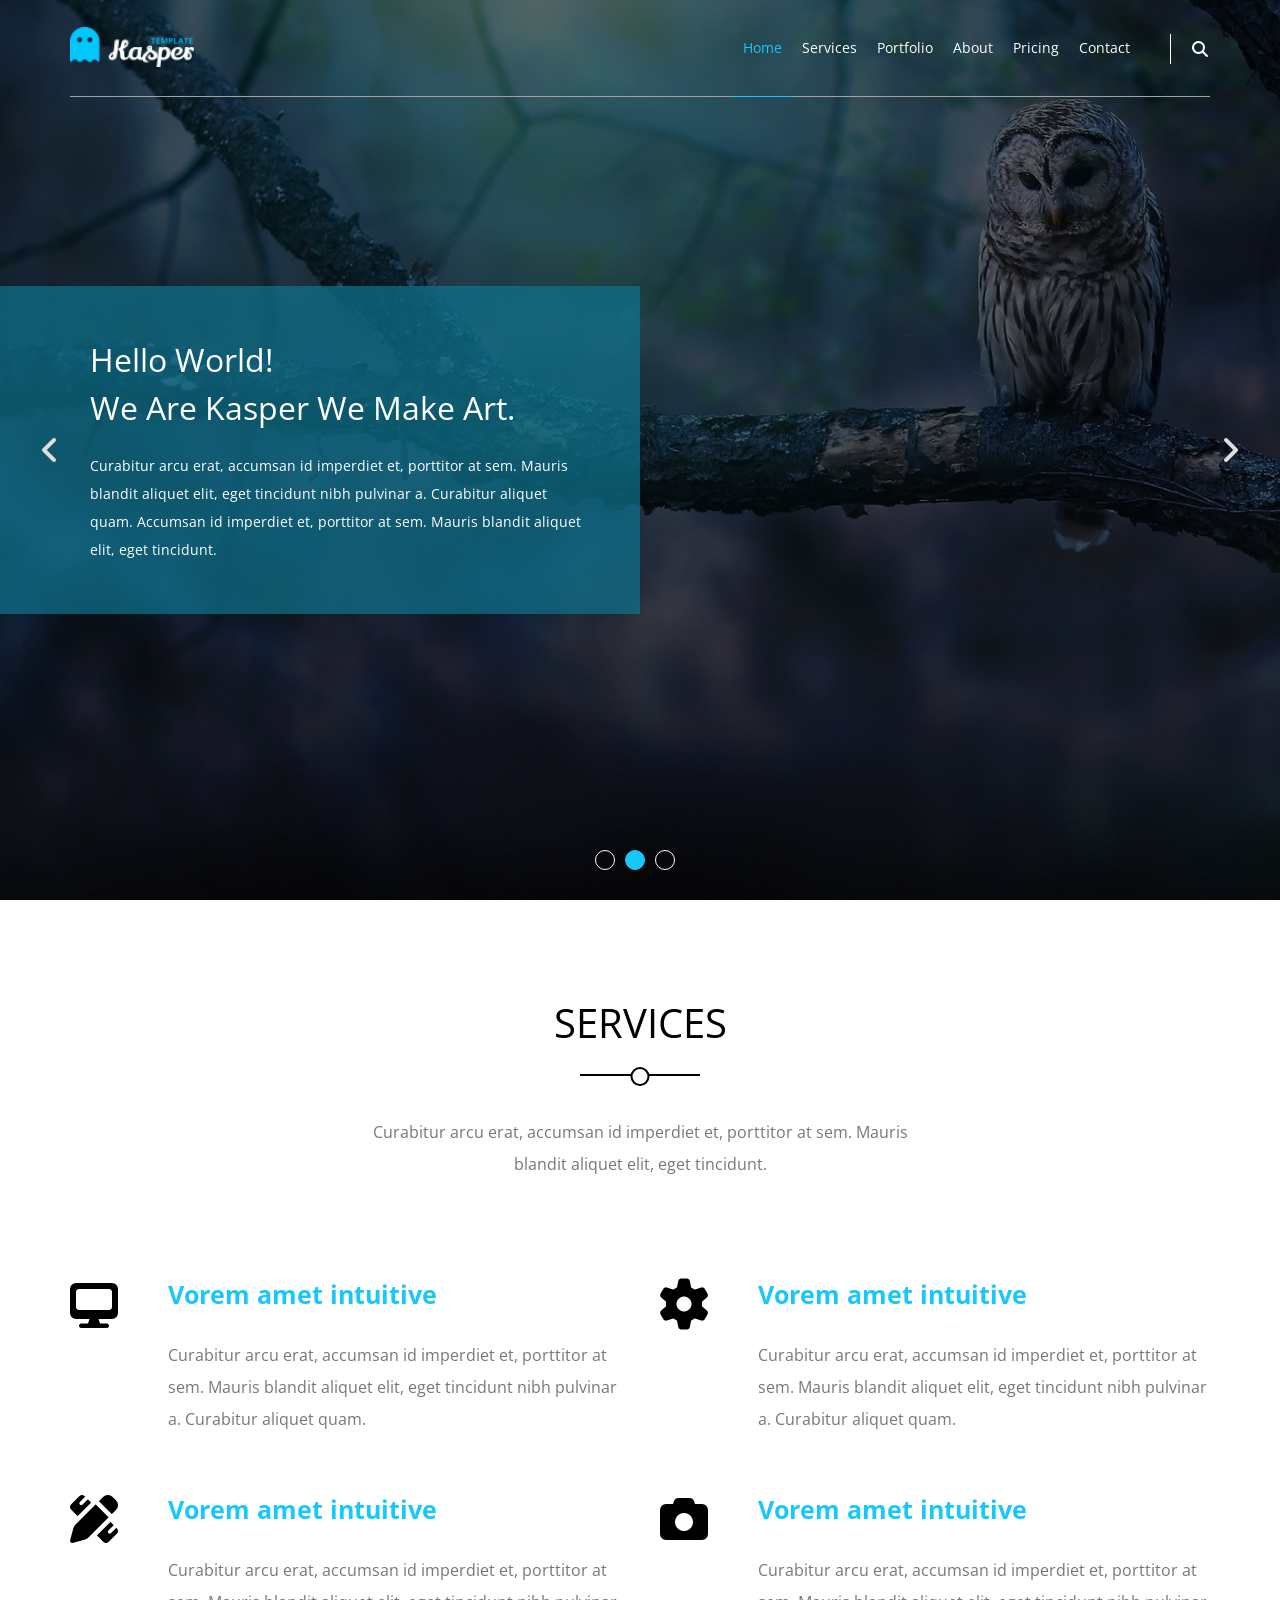
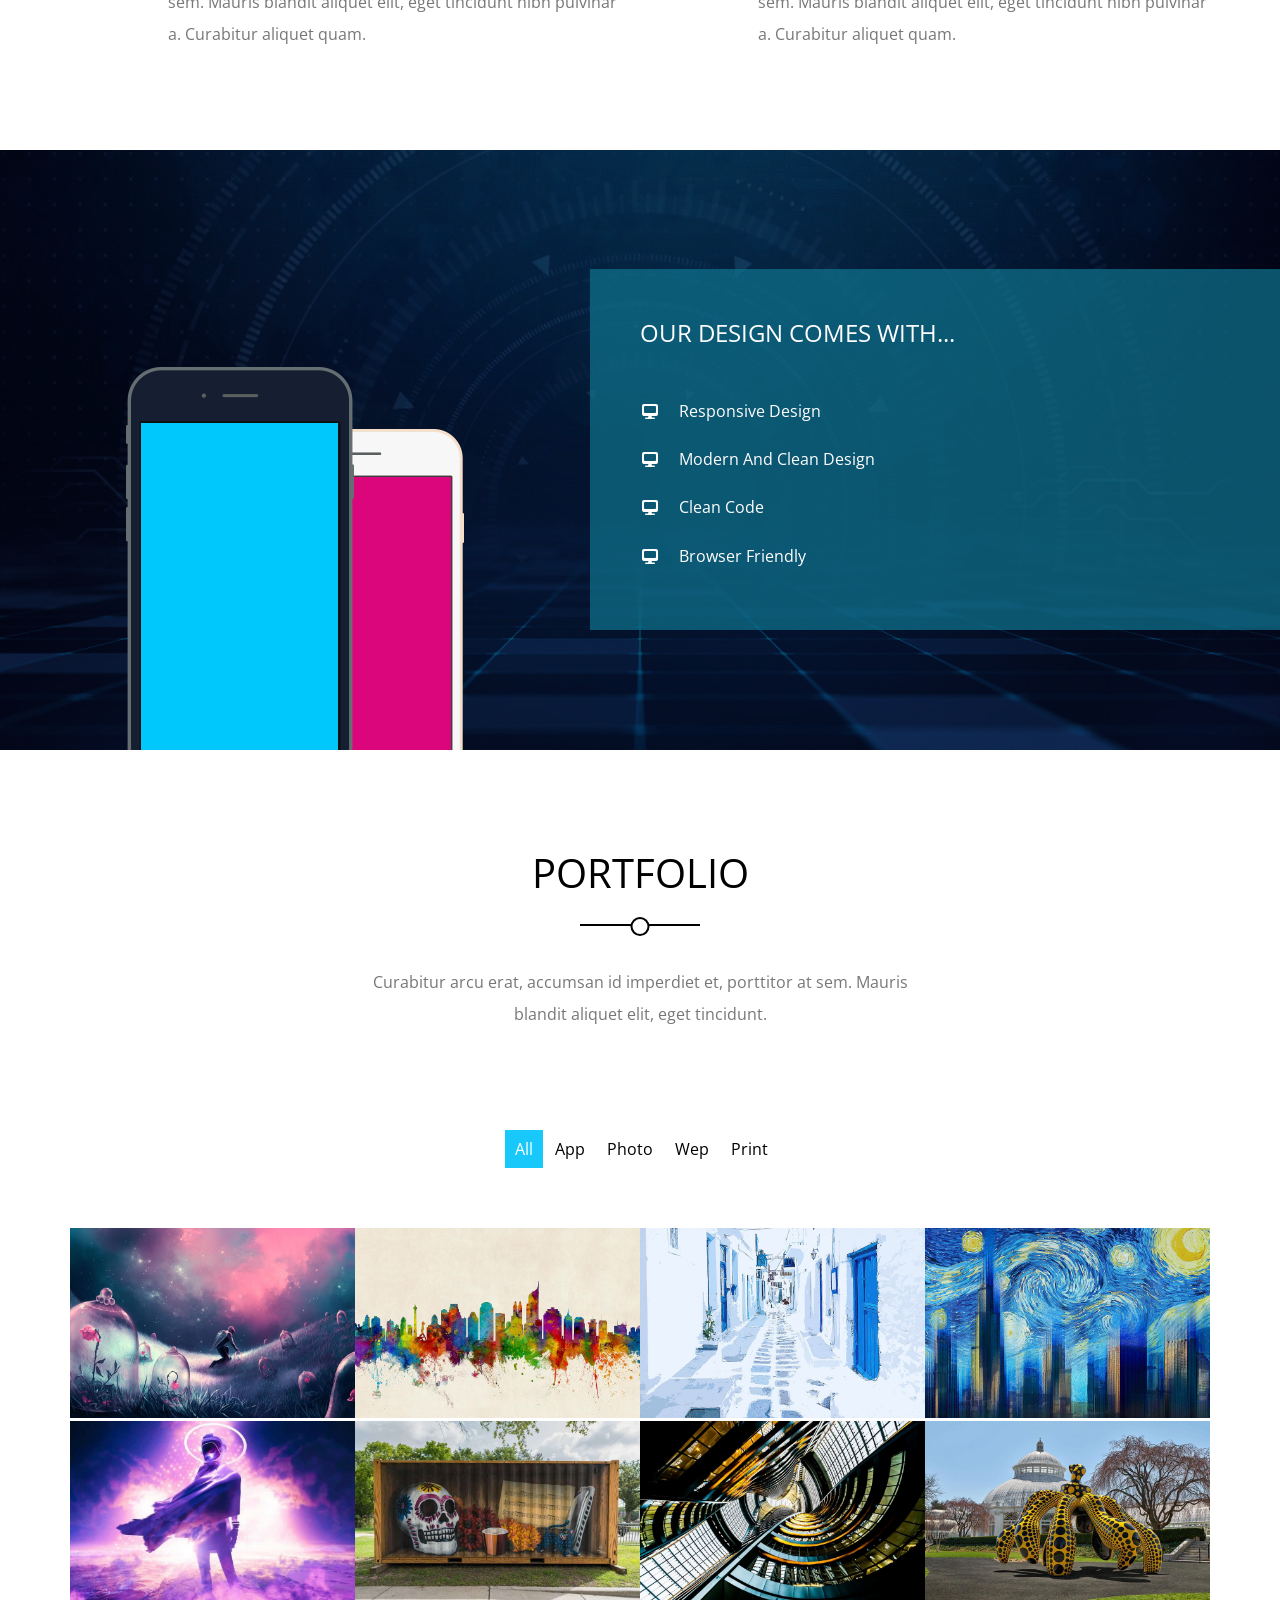
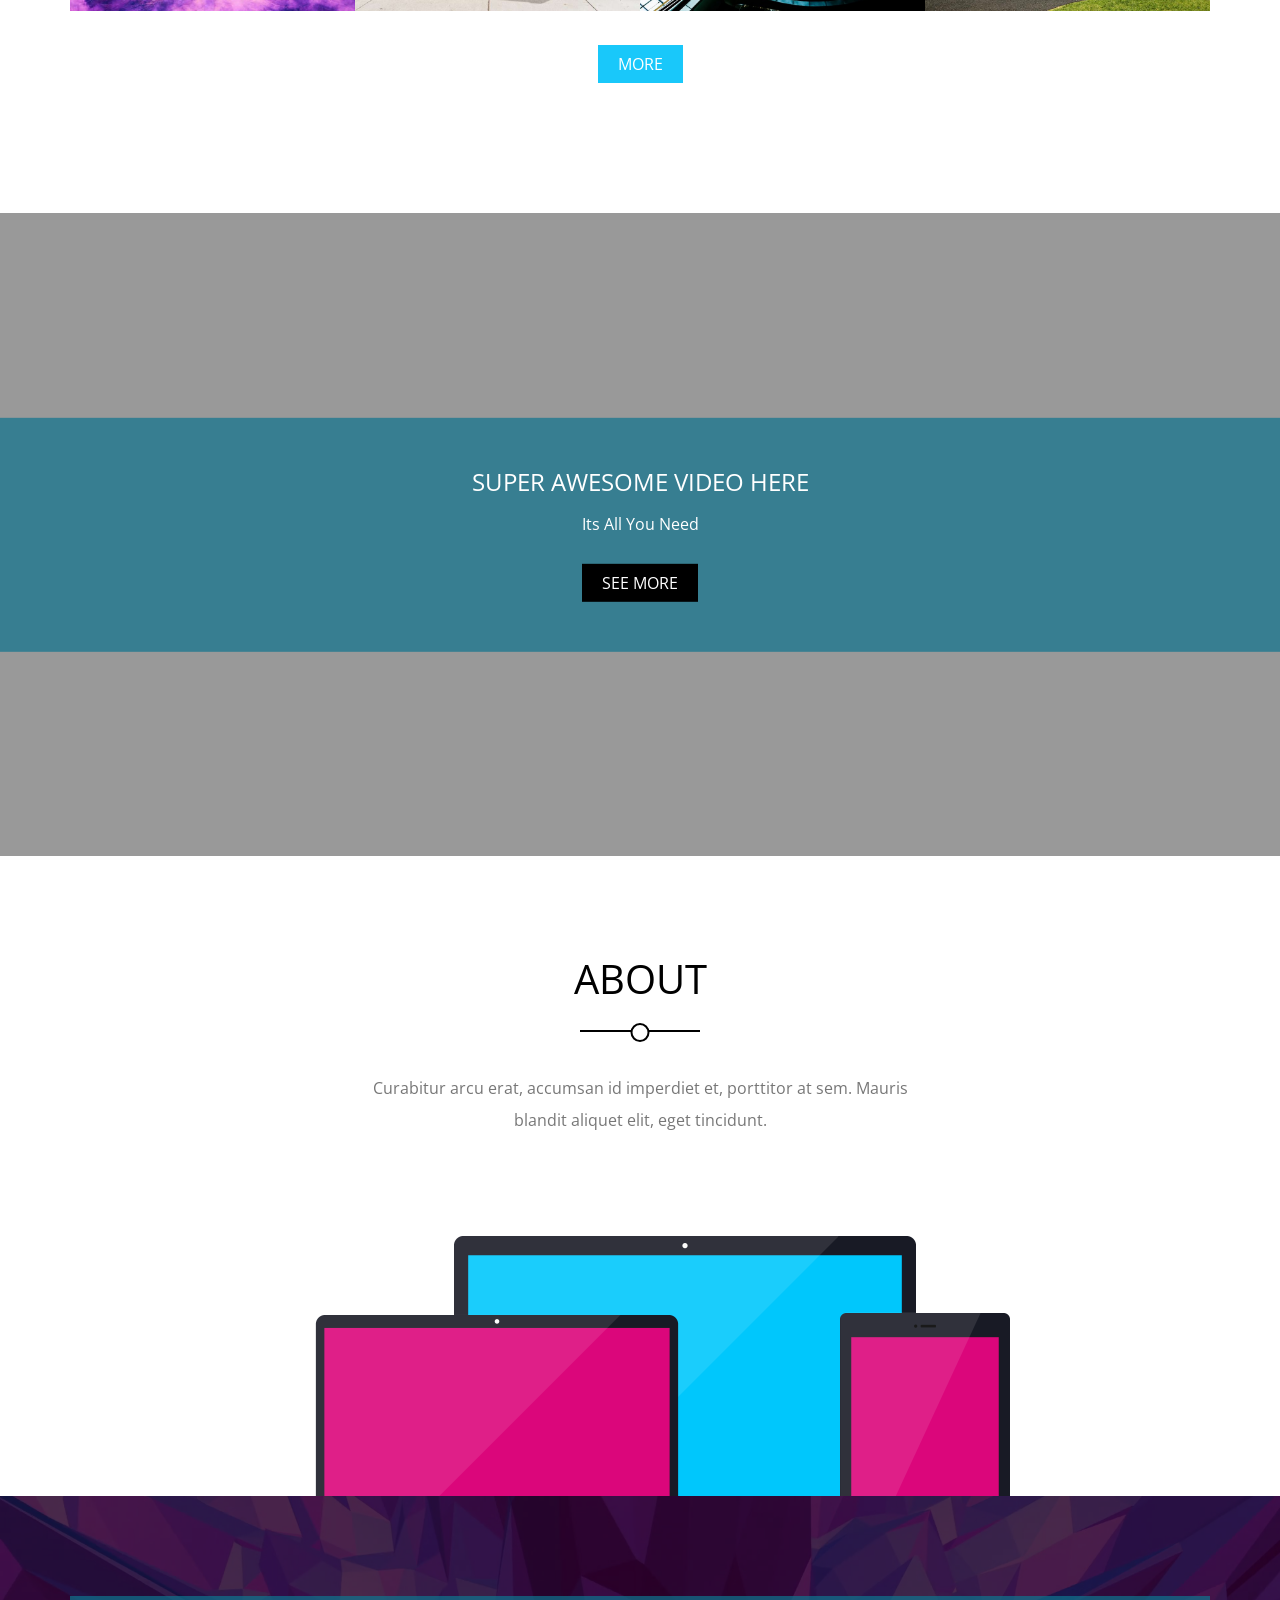
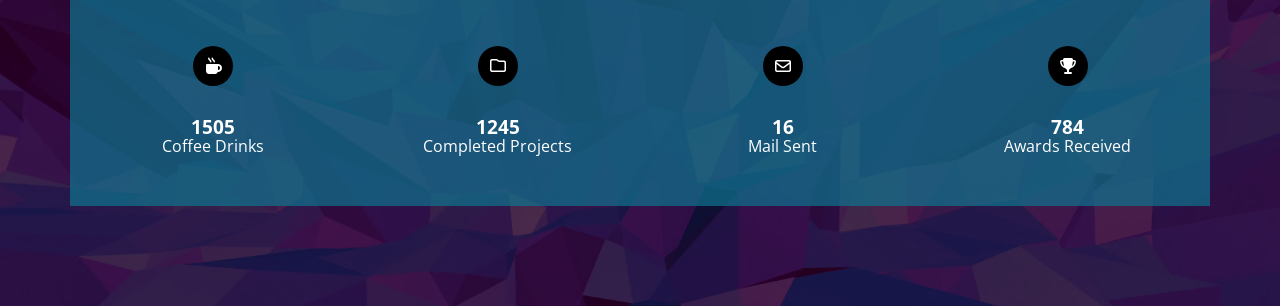
==== kasper.html @ fae0622f "add about" ====
<!DOCTYPE html>
<html lang="en">
  <head>
    <meta charset="UTF-8" />
    <meta name="viewport" content="width=device-width, initial-scale=1.0" />
    <title>Kasper | Template 2</title>
    <!-- Main temlate css file -->
    <link rel="stylesheet" href="css/kasper.css" />
    <!-- Render all elemants -->
    <link rel="stylesheet" href="css/all.min.css" />
    <!-- font awesome library -->
    <link rel="stylesheet" href="css/normalize.css" />
    <!-- Main temlate css file -->
    <link rel="stylesheet" href="css/kasper.css" />
    <!-- the fonts -->
    <link rel="preconnect" href="https://fonts.googleapis.com" />
    <link rel="preconnect" href="https://fonts.gstatic.com" crossorigin />
    <link
      href="https://fonts.googleapis.com/css2?family=Open+Sans:ital,wght@0,300..800;1,300..800&family=Work+Sans:ital,wght@0,100..900;1,100..900&display=swap"
      rel="stylesheet"
    />
  </head>
  <body>
    <!-- start header -->
    <header id="Home">
      <div class="container">
        <a href="" class="logo"><img src="image/logo.png" alt="logo" /></a>
        <nav>
          <i class="fas fa-bars toggle-menu"></i>
          <ul>
            <li><a class="active" href="">Home</a></li>
            <li><a href="#Services">Services</a></li>
            <li><a href="#portfolio">Portfolio</a></li>
            <li><a href="#About">About</a></li>
            <li><a href="#">Pricing</a></li>
            <li><a href="#">Contact</a></li>
          </ul>
          <div class="form">
            <i class="fas fa-search"></i>
          </div>
        </nav>
      </div>
    </header>
    <!-- end header -->

    <!-- start landing -->
    <div class="landing">
      <div class="overlay"></div>
      <div class="text">
        <div class="content">
          <h2>
            Hello World!<br />
            We Are Kasper We Make Art.
          </h2>
          <p>
            Curabitur arcu erat, accumsan id imperdiet et, porttitor at sem.
            Mauris blandit aliquet elit, eget tincidunt nibh pulvinar a.
            Curabitur aliquet quam. Accumsan id imperdiet et, porttitor at sem.
            Mauris blandit aliquet elit, eget tincidunt.
          </p>
        </div>
      </div>

      <i class="fas fa-angle-left change-background fa-2x"></i>
      <i class="fas fa-angle-right change-background fa-2x"></i>
      <ul class="bullets">
        <li></li>
        <li class="active"></li>
        <li></li>
      </ul>
    </div>
    <!-- end landing -->

    <!-- start servise -->
    <div class="Services container main-padding" id="Services">
      <div class="main-heading">
        <h2>Services</h2>
        <p>
          Curabitur arcu erat, accumsan id imperdiet et, porttitor at sem.
          Mauris blandit aliquet elit, eget tincidunt.
        </p>
      </div>
      <div class="Services-cont">
        <div class="srv-box">
          <i class="fas fa-desktop fa-3x"></i>
          <div class="text">
            <h2>Vorem amet intuitive</h2>
            <p>
              Curabitur arcu erat, accumsan id imperdiet et, porttitor at sem.
              Mauris blandit aliquet elit, eget tincidunt nibh pulvinar a.
              Curabitur aliquet quam.
            </p>
          </div>
        </div>
        <div class="srv-box">
          <i class="fas fa-cog fa-3x"></i>

          <div class="text">
            <h2>Vorem amet intuitive</h2>
            <p>
              Curabitur arcu erat, accumsan id imperdiet et, porttitor at sem.
              Mauris blandit aliquet elit, eget tincidunt nibh pulvinar a.
              Curabitur aliquet quam.
            </p>
          </div>
        </div>
        <div class="srv-box">
          <i class="fas fa-pencil-ruler fa-3x"></i>

          <div class="text">
            <h2>Vorem amet intuitive</h2>
            <p>
              Curabitur arcu erat, accumsan id imperdiet et, porttitor at sem.
              Mauris blandit aliquet elit, eget tincidunt nibh pulvinar a.
              Curabitur aliquet quam.
            </p>
          </div>
        </div>
        <div class="srv-box">
          <i class="fa-solid fa-camera fa-3x"></i>
          <div class="text">
            <h2>Vorem amet intuitive</h2>
            <p>
              Curabitur arcu erat, accumsan id imperdiet et, porttitor at sem.
              Mauris blandit aliquet elit, eget tincidunt nibh pulvinar a.
              Curabitur aliquet quam.
            </p>
          </div>
        </div>
      </div>
    </div>
    <!-- end servise -->

    <!-- start dsiine -->
    <div class="design main-padding">
      <div class="image">
        <img src="image/mobile.png" alt="hiii" />
      </div>
      <div class="text">
        <h2>Our Design Comes With...</h2>
        <p><i class="fa-solid fa-desktop"></i> Responsive Design</p>
        <p><i class="fa-solid fa-desktop"></i> Modern And Clean Design</p>
        <p><i class="fa-solid fa-desktop"></i> Clean Code</p>
        <p><i class="fa-solid fa-desktop"></i> Browser Friendly</p>
      </div>
    </div>
    <!-- end dsiine -->

    <!-- start Portfolio -->
    <div class="portfolio main-padding container" id="portfolio">
      <div class="main-heading">
        <h2>Portfolio</h2>
        <p>
          Curabitur arcu erat, accumsan id imperdiet et, porttitor at sem.
          Mauris blandit aliquet elit, eget tincidunt.
        </p>
      </div>
      <div class="shaful">
        <ul>
          <li>all</li>
          <li>app</li>
          <li>photo</li>
          <li>wep</li>
          <li>print</li>
        </ul>
      </div>
      <div class="img-cont">
        <div class="box">
          <img src="image/shuffle-01.jpg" alt="" />
          <div class="caption">
            <h4>Awesome Image</h4>
            <p>Photography</p>
          </div>
        </div>
        <div class="box">
          <img src="image/shuffle-02.jpg" alt="" />
          <div class="caption">
            <h4>Awesome Image</h4>
            <p>Photography</p>
          </div>
        </div>
        <div class="box">
          <img src="image/shuffle-03.jpg" alt="" />
          <div class="caption">
            <h4>Awesome Image</h4>
            <p>Photography</p>
          </div>
        </div>
        <div class="box">
          <img src="image/shuffle-04.jpg" alt="" />
          <div class="caption">
            <h4>Awesome Image</h4>
            <p>Photography</p>
          </div>
        </div>
        <div class="box">
          <img src="image/shuffle-05.jpg" alt="" />
          <div class="caption">
            <h4>Awesome Image</h4>
            <p>Photography</p>
          </div>
        </div>
        <div class="box">
          <img src="image/shuffle-06.jpg" alt="" />
          <div class="caption">
            <h4>Awesome Image</h4>
            <p>Photography</p>
          </div>
        </div>
        <div class="box">
          <img src="image/shuffle-07.jpg" alt="" />
          <div class="caption">
            <h4>Awesome Image</h4>
            <p>Photography</p>
          </div>
        </div>
        <div class="box">
          <img src="image/shuffle-08.jpg" alt="" />
          <div class="caption">
            <h4>Awesome Image</h4>
            <p>Photography</p>
          </div>
        </div>
      </div>
      <a href="#Home" class="more">more</a>
    </div>
    <!-- end Portfolio -->
    <!-- start video -->
    <div class="video-cont">
      <video autoplay muted loop>
        <source src="image/awesome-video.mp4" type="video/mp4" />
      </video>

      <div class="text">
        <h2>Super Awesome Video Here</h2>
        <p>Its All You Need</p>
        <button class="active">See More</button>
      </div>
    </div>

    <!-- end video -->
    <!-- start about -->
    <div class="about container" id="About">
      <div class="main-heading">
        <h2>About</h2>
        <p>
          Curabitur arcu erat, accumsan id imperdiet et, porttitor at sem.
          Mauris blandit aliquet elit, eget tincidunt.
        </p>
      </div>
      <img src="image/about (1).png" alt="" />
    </div>
    <!-- end about -->
    <!-- start stats -->
    <div class="stats ">
      <div class=" container">
        <div class="box">
          <i class="fas fa-mug-hot"></i>
          <h3>1505</h3>
          <p>Coffee Drinks</p>
        </div>
        <div class="box">
          <i class="far fa-folder"></i>
          <h3>1245</h3>
          <p>Completed Projects</p>
        </div>
        <div class="box">
          <i class="far fa-envelope"></i>
          <h3>16</h3>
          <p>Mail Sent</p>
        </div>
        <div class="box">
          <i class="fas fa-trophy"></i>
          <h3>784</h3>
          <p>Awards Received</p>
        </div>
      </div>
    </div>
    <!-- end stats -->
  </body>
</html>
---- css/kasper.css ----
/* start glopel rulez */
* {
  -webkit-box-sizing: border-box;
  -moz-box-sizing: border-box;
  box-sizing: border-box;
  padding: 0;
  margin: 0;
}
html {
  scroll-behavior: smooth;
}
body {
  font-family: "Open Sans", sans-serif;
}
:root {
  --mian-color: #19c8fa;
  --transparent-color: rgb(15 116 143 / 70%);
  --color-p: #777;
  --main-padding: 100px;
  --transition-s: 0.3s;
}
ul {
  list-style: none;
}

.container {
  padding-left: 15px;
  padding-right: 15px;
  margin-left: auto;
  margin-right: auto;
}
/* Small */
@media (min-width: 768px) {
  .container {
    width: 750px;
  }
}
/* Medium */
@media (min-width: 992px) {
  .container {
    width: 970px;
  }
}
/* Large */
@media (min-width: 1200px) {
  .container {
    width: 1170px;
  }
}
/* end glopel rulez */

/* start componants */
.main-heading {
  text-align: center;
}
.main-heading h2 {
  text-transform: uppercase;
  margin-bottom: 70px;
  font-weight: normal;
  position: relative;
  font-size: 40px;
}
.main-heading h2::before {
  content: "";
  width: 120px;
  height: 2px;
  position: absolute;
  left: 50%;
  transform: translateX(-50%);
  bottom: -30px;

  background-color: black;
}
.main-heading h2::after {
  position: absolute;
  content: "";
  width: 15px;
  height: 15px;
  background: white;
  border: 2px solid black;
  border-radius: 50%;
  left: 50%;
  transform: translateX(-50%);
  bottom: -40px;
}
.main-heading p {
  color: #777;
  line-height: 2;
  width: 550px;
  max-width: 100%;
  margin: 0 auto 100px;
}

/* 2 */
.main-padding {
  padding-top: var(--main-padding);
  padding-bottom: var(--main-padding);
}
/* end componants */

/* start header */
header {
  position: absolute;
  left: 0;
  width: 100%;
  z-index: 2;
}
header .container {
  display: flex;
  justify-content: space-between;
  align-items: center;
  position: relative;
  min-height: 97px;
}
header .container::after {
  content: "";

  width: calc(100% - 30px);
  height: 1px;
  background-color: #a2a2a2;
  position: absolute;
  bottom: 0;
  left: 15px;
}
header img {
  height: 40px;
}
header nav {
  flex: 1;
  display: flex;
  align-items: center;
  justify-content: end;
}
header nav .toggle-menu {
  color: white;
}
@media (min-width: 767px) {
  header nav .toggle-menu {
    display: none;
  }
}
header nav ul {
  display: flex;
}
@media (max-width: 767px) {
  header nav ul {
    display: none;
  }
  header nav .toggle-menu:hover + ul {
    display: flex;
    flex-direction: column;
    position: absolute;
    top: 100%;
    left: 0;
    width: 100%;
    background-color: rgb(0 0 0 / 50%);
  }
  header nav .toggle-menu:hover + ul a {
    padding: 15px;
  }
}
header nav ul li a {
  padding: 40px 10px;
  display: block;
  text-decoration: none;
  color: white;
  font-size: 14px;
  transition: 0.3s;
  position: relative;
  z-index: 2;
}
header nav ul li a.active,
header nav ul li a:hover {
  color: var(--mian-color);
  border-bottom: 1px solid var(--mian-color);
}
header nav .form {
  width: 40px;
  height: 30px;
  position: relative;
  margin-left: 30px;
  border-left: 1px solid white;
}
header nav .form i {
  color: white;
  position: absolute;
  top: 50%;
  transform: translateY(-50%);
  right: 0;
}
/* end header */

/* start landing */
.landing {
  min-height: 100vh;
  background-color: #1f2021;
  background-image: url("../image/landing.jpg");
  background-size: cover;
  position: relative;
}
.landing .overlay {
  position: absolute;
  top: 0;
  left: 0;
  width: 100%;
  height: 100%;
  background-color: rgb(0 0 0 /60%);
}
.landing .text {
  position: absolute;
  left: 0;
  top: 50%;
  transform: translateY(-50%);
  width: 50%;
  padding: 50px;
  background-color: var(--transparent-color);
  color: white;
  display: flex;
  justify-content: flex-end;
}
@media (max-width: 767px) {
  .landing .text {
    width: 100%;
    display: flex;
    justify-content: center;
  }
  .landing .text .content {
    max-width: 100%;
  }
}
.landing .text .content {
  max-width: 500px;
}
.landing .text .content h2 {
  font-size: 32px;
  font-weight: normal;
  line-height: 1.5;
  margin-bottom: 20px;
}
.landing .text .content {
  font-size: 14px;
  line-height: 2;
}
.landing i:first-of-type {
  position: absolute;
  top: 50%;
  left: 30px;
  transform: translateY(-50%);
  color: #ddd;
}
.landing i:last-of-type {
  position: absolute;
  top: 50%;
  right: 30px;
  transform: translateY(-50%);
  color: #ddd;
}
@media (max-width: 767px) {
  .landing i:first-of-type {
    display: none;
  }
  .landing i:last-of-type {
    display: none;
  }
}

@media (max-width: 1200px) {
  .landing i:first-of-type {
    left: 5px;
  }
  .landing i:last-of-type {
    right: 5px;
  }
}
.landing .bullets {
  position: absolute;
  left: 50%;
  bottom: 30px;
  transform: translateX(-50%);
  display: flex;
  justify-content: space-evenly;
}
.landing .bullets li {
  width: 20px;
  height: 20px;
  border-radius: 50%;
  border: 1px solid white;
  margin-right: 10px;
}
.landing .bullets .active {
  background-color: var(--mian-color);
  border-color: var(--mian-color);
}
/* end landing */
/* start Services */

.Services .Services-cont {
  display: grid;
  grid-template-columns: repeat(auto-fill, minmax(400px, 1fr));
  grid-column-gap: 40px;
  grid-row-gap: 60px;
}
.Services .Services-cont .srv-box {
  display: flex;
}
@media (max-width: 767px) {
  .Services .Services-cont .srv-box {
    display: flex;
    flex-direction: column;
    text-align: center;
    margin-bottom: 40px;
  }
  .Services .Services-cont .srv-box i {
    width: 100%;
    margin: 0 0 30px;
  }
}
.Services .Services-cont .srv-box i {
  margin-right: 50px;
}
.Services .Services-cont .srv-box .text h2 {
  color: var(--mian-color);
  font-size: 25px;
  margin-bottom: 30px;
}
.Services .Services-cont .srv-box .text p {
  color: var(--color-p);
  line-height: 2;
}
/* end Services */

/* start design */
.design {
  background-image: url(../image/design-features.jpg);
  height: 600px;
  background-color: black;
  display: flex;
  align-items: center;
  position: relative;
  overflow-y: hidden;
  background-size: cover;
}
.design::before {
  content: "";
  position: absolute;
  top: 0;
  left: 0;
  width: 100%;
  height: 100%;
  background-color: rgb(0 0 0 /60%);
}
.design .image {
  text-align: center;
}
@media (max-width: 767px) {
  .design .image {
    display: none;
  }
}
.design .image,
.design .text {
  z-index: 2;
  flex: 1;
  position: relative;
}
.design .image img {
  position: relative;
  bottom: -150px;
}
.design .text {
  color: white;
  padding: 50px;
  background-color: var(--transparent-color);
}
.design .text h2 {
  font-weight: normal;
  text-transform: uppercase;
  margin-bottom: 40px;
}
.design .text p {
  padding: 15px 0;
}
.design .text p i {
  margin-right: 15px;
}
/* end design */

/* <!-- start Portfolio --> */

.portfolio .shaful ul {
  display: flex;
  justify-content: center;
}
.portfolio .shaful ul li {
  padding: 10px;
  margin-left: 2px;
  text-transform: capitalize;
  transition: 0.3s;
}
.portfolio .shaful ul li:first-of-type {
  background-color: var(--mian-color);
  color: white;
}
.portfolio .shaful ul li:hover {
  background-color: var(--mian-color);
  color: white;
}

.portfolio .img-cont {
  display: flex;
  margin-top: 60px;
  flex-wrap: wrap;
}
.portfolio .img-cont .box {
  position: relative;
  overflow: hidden;
}

@media (min-width: 767px) {
  .portfolio .img-cont .box {
    flex-basis: 50%;
  }
}

@media (min-width: 1199px) {
  .portfolio .img-cont .box {
    flex-basis: 25%;
  }
}
.portfolio .img-cont img {
  max-width: 100%;
  transition: var(--transition-s);
}
.portfolio .img-cont .caption {
  position: absolute;
  left: 0;
  padding: 20px;
  background-color: white;
  width: 100%;
  transition: var(--transition-s);
  bottom: -100%;
}
.portfolio .img-cont .caption h4 {
  font-weight: normal;
  margin-bottom: 10px;
}
.portfolio .img-cont .caption p {
  color: var(--mian-color);
}
.portfolio .img-cont .box:hover img {
  transform: scale(1.1) rotate(2deg);
}
.portfolio .img-cont .box:hover .caption {
  bottom: 0;
}
.portfolio .more {
  background-color: var(--mian-color);
  color: white;
  text-decoration: none;
  padding: 10px 20px;
  text-transform: uppercase;
  display: block;
  width: fit-content;
  margin: 30px auto;
}

/* <!-- end Portfolio --> */

/* start vid */
.video-cont {
  position: relative;
}
.video-cont video {
  width: 100%;
}
.video-cont::before {
  content: "";
  width: 100%;
  height: 100%;
  position: absolute;
  left: 0;
  top: 0;
  background-color: rgb(0 0 0 /40%);
}
.video-cont .text {
  position: absolute;
  left: 0;

  top: 50%;
  transform: translatey(-50%);
  width: 100%;
  background-color: var(--transparent-color);
  text-align: center;
  padding: 50px;
}
.video-cont .text h2 {
  color: white;
  margin: 0 0 20px;
  font-weight: normal;
  text-transform: uppercase;
}
.video-cont .text p {
  margin-bottom: 30px;
  color: white;
}
.video-cont .text .active {
  background-color: black;
  color: white;
  padding: 10px 20px;
  border: none;
  text-transform: uppercase;
}
/* end vid */

/* start about */
.about {
  padding-top: var(--main-padding);
  overflow: hidden;
  text-align: center;
}
.about img {
  position: relative;
  bottom: -120px;
  margin-top: -120px;
  max-width: 100%;
}
@media (max-width: 767px) {
  .about img {
    bottom: -60px;
    margin-top: -60px;
  }
}
/* end about */
/* start stats */
.stats {
  background-image: url(../image/stats.png);
  background-size: cover;
  width: 100%;
  padding-top: var(--main-padding);
  padding-bottom: var(--main-padding);
  text-align: center;
  position: relative;
}

.stats::before {
  content: "";
  width: 100%;
  height: 100%;
  position: absolute;
  top: 0;
  left: 0;
  background-color: rgb(0 0 0 /70%);
}
.stats .container {
  
  position: relative;
  display: flex;
  flex-wrap: wrap;
}
.stats .container .box {
  background-color: var(--transparent-color);
  flex-basis: 25%;
  color: white;
  padding: 50px;
}
@media (max-width: 767px) {
  .stats .container .box {
    flex-basis: 100%;
  }
}
@media (min-width: 768px) {
  .stats .container .box {
    flex-basis: 50%;
  }
}
@media (min-width: 992px) {
  .stats .container .box {
    flex-basis: 25%;
  }
}
.stats .container .box i {
  width: 40px;
  height: 40px;
  border-radius: 50%;
  background-color: black;
  display: flex;
  justify-content: center;
  align-items: center;
  margin: 0 auto 30px;
}

.stats .container.box h3 {
  font-size: 50px;
  margin-bottom: 30px;
}
.stats .container .box p {
  font-size: 16px;
}

/* end stats */
---- css/kasper.css ----
/* start glopel rulez */
* {
  -webkit-box-sizing: border-box;
  -moz-box-sizing: border-box;
  box-sizing: border-box;
  padding: 0;
  margin: 0;
}
html {
  scroll-behavior: smooth;
}
body {
  font-family: "Open Sans", sans-serif;
}
:root {
  --mian-color: #19c8fa;
  --transparent-color: rgb(15 116 143 / 70%);
  --color-p: #777;
  --main-padding: 100px;
  --transition-s: 0.3s;
}
ul {
  list-style: none;
}

.container {
  padding-left: 15px;
  padding-right: 15px;
  margin-left: auto;
  margin-right: auto;
}
/* Small */
@media (min-width: 768px) {
  .container {
    width: 750px;
  }
}
/* Medium */
@media (min-width: 992px) {
  .container {
    width: 970px;
  }
}
/* Large */
@media (min-width: 1200px) {
  .container {
    width: 1170px;
  }
}
/* end glopel rulez */

/* start componants */
.main-heading {
  text-align: center;
}
.main-heading h2 {
  text-transform: uppercase;
  margin-bottom: 70px;
  font-weight: normal;
  position: relative;
  font-size: 40px;
}
.main-heading h2::before {
  content: "";
  width: 120px;
  height: 2px;
  position: absolute;
  left: 50%;
  transform: translateX(-50%);
  bottom: -30px;

  background-color: black;
}
.main-heading h2::after {
  position: absolute;
  content: "";
  width: 15px;
  height: 15px;
  background: white;
  border: 2px solid black;
  border-radius: 50%;
  left: 50%;
  transform: translateX(-50%);
  bottom: -40px;
}
.main-heading p {
  color: #777;
  line-height: 2;
  width: 550px;
  max-width: 100%;
  margin: 0 auto 100px;
}

/* 2 */
.main-padding {
  padding-top: var(--main-padding);
  padding-bottom: var(--main-padding);
}
/* end componants */

/* start header */
header {
  position: absolute;
  left: 0;
  width: 100%;
  z-index: 2;
}
header .container {
  display: flex;
  justify-content: space-between;
  align-items: center;
  position: relative;
  min-height: 97px;
}
header .container::after {
  content: "";

  width: calc(100% - 30px);
  height: 1px;
  background-color: #a2a2a2;
  position: absolute;
  bottom: 0;
  left: 15px;
}
header img {
  height: 40px;
}
header nav {
  flex: 1;
  display: flex;
  align-items: center;
  justify-content: end;
}
header nav .toggle-menu {
  color: white;
}
@media (min-width: 767px) {
  header nav .toggle-menu {
    display: none;
  }
}
header nav ul {
  display: flex;
}
@media (max-width: 767px) {
  header nav ul {
    display: none;
  }
  header nav .toggle-menu:hover + ul {
    display: flex;
    flex-direction: column;
    position: absolute;
    top: 100%;
    left: 0;
    width: 100%;
    background-color: rgb(0 0 0 / 50%);
  }
  header nav .toggle-menu:hover + ul a {
    padding: 15px;
  }
}
header nav ul li a {
  padding: 40px 10px;
  display: block;
  text-decoration: none;
  color: white;
  font-size: 14px;
  transition: 0.3s;
  position: relative;
  z-index: 2;
}
header nav ul li a.active,
header nav ul li a:hover {
  color: var(--mian-color);
  border-bottom: 1px solid var(--mian-color);
}
header nav .form {
  width: 40px;
  height: 30px;
  position: relative;
  margin-left: 30px;
  border-left: 1px solid white;
}
header nav .form i {
  color: white;
  position: absolute;
  top: 50%;
  transform: translateY(-50%);
  right: 0;
}
/* end header */

/* start landing */
.landing {
  min-height: 100vh;
  background-color: #1f2021;
  background-image: url("../image/landing.jpg");
  background-size: cover;
  position: relative;
}
.landing .overlay {
  position: absolute;
  top: 0;
  left: 0;
  width: 100%;
  height: 100%;
  background-color: rgb(0 0 0 /60%);
}
.landing .text {
  position: absolute;
  left: 0;
  top: 50%;
  transform: translateY(-50%);
  width: 50%;
  padding: 50px;
  background-color: var(--transparent-color);
  color: white;
  display: flex;
  justify-content: flex-end;
}
@media (max-width: 767px) {
  .landing .text {
    width: 100%;
    display: flex;
    justify-content: center;
  }
  .landing .text .content {
    max-width: 100%;
  }
}
.landing .text .content {
  max-width: 500px;
}
.landing .text .content h2 {
  font-size: 32px;
  font-weight: normal;
  line-height: 1.5;
  margin-bottom: 20px;
}
.landing .text .content {
  font-size: 14px;
  line-height: 2;
}
.landing i:first-of-type {
  position: absolute;
  top: 50%;
  left: 30px;
  transform: translateY(-50%);
  color: #ddd;
}
.landing i:last-of-type {
  position: absolute;
  top: 50%;
  right: 30px;
  transform: translateY(-50%);
  color: #ddd;
}
@media (max-width: 767px) {
  .landing i:first-of-type {
    display: none;
  }
  .landing i:last-of-type {
    display: none;
  }
}

@media (max-width: 1200px) {
  .landing i:first-of-type {
    left: 5px;
  }
  .landing i:last-of-type {
    right: 5px;
  }
}
.landing .bullets {
  position: absolute;
  left: 50%;
  bottom: 30px;
  transform: translateX(-50%);
  display: flex;
  justify-content: space-evenly;
}
.landing .bullets li {
  width: 20px;
  height: 20px;
  border-radius: 50%;
  border: 1px solid white;
  margin-right: 10px;
}
.landing .bullets .active {
  background-color: var(--mian-color);
  border-color: var(--mian-color);
}
/* end landing */
/* start Services */

.Services .Services-cont {
  display: grid;
  grid-template-columns: repeat(auto-fill, minmax(400px, 1fr));
  grid-column-gap: 40px;
  grid-row-gap: 60px;
}
.Services .Services-cont .srv-box {
  display: flex;
}
@media (max-width: 767px) {
  .Services .Services-cont .srv-box {
    display: flex;
    flex-direction: column;
    text-align: center;
    margin-bottom: 40px;
  }
  .Services .Services-cont .srv-box i {
    width: 100%;
    margin: 0 0 30px;
  }
}
.Services .Services-cont .srv-box i {
  margin-right: 50px;
}
.Services .Services-cont .srv-box .text h2 {
  color: var(--mian-color);
  font-size: 25px;
  margin-bottom: 30px;
}
.Services .Services-cont .srv-box .text p {
  color: var(--color-p);
  line-height: 2;
}
/* end Services */

/* start design */
.design {
  background-image: url(../image/design-features.jpg);
  height: 600px;
  background-color: black;
  display: flex;
  align-items: center;
  position: relative;
  overflow-y: hidden;
  background-size: cover;
}
.design::before {
  content: "";
  position: absolute;
  top: 0;
  left: 0;
  width: 100%;
  height: 100%;
  background-color: rgb(0 0 0 /60%);
}
.design .image {
  text-align: center;
}
@media (max-width: 767px) {
  .design .image {
    display: none;
  }
}
.design .image,
.design .text {
  z-index: 2;
  flex: 1;
  position: relative;
}
.design .image img {
  position: relative;
  bottom: -150px;
}
.design .text {
  color: white;
  padding: 50px;
  background-color: var(--transparent-color);
}
.design .text h2 {
  font-weight: normal;
  text-transform: uppercase;
  margin-bottom: 40px;
}
.design .text p {
  padding: 15px 0;
}
.design .text p i {
  margin-right: 15px;
}
/* end design */

/* <!-- start Portfolio --> */

.portfolio .shaful ul {
  display: flex;
  justify-content: center;
}
.portfolio .shaful ul li {
  padding: 10px;
  margin-left: 2px;
  text-transform: capitalize;
  transition: 0.3s;
}
.portfolio .shaful ul li:first-of-type {
  background-color: var(--mian-color);
  color: white;
}
.portfolio .shaful ul li:hover {
  background-color: var(--mian-color);
  color: white;
}

.portfolio .img-cont {
  display: flex;
  margin-top: 60px;
  flex-wrap: wrap;
}
.portfolio .img-cont .box {
  position: relative;
  overflow: hidden;
}

@media (min-width: 767px) {
  .portfolio .img-cont .box {
    flex-basis: 50%;
  }
}

@media (min-width: 1199px) {
  .portfolio .img-cont .box {
    flex-basis: 25%;
  }
}
.portfolio .img-cont img {
  max-width: 100%;
  transition: var(--transition-s);
}
.portfolio .img-cont .caption {
  position: absolute;
  left: 0;
  padding: 20px;
  background-color: white;
  width: 100%;
  transition: var(--transition-s);
  bottom: -100%;
}
.portfolio .img-cont .caption h4 {
  font-weight: normal;
  margin-bottom: 10px;
}
.portfolio .img-cont .caption p {
  color: var(--mian-color);
}
.portfolio .img-cont .box:hover img {
  transform: scale(1.1) rotate(2deg);
}
.portfolio .img-cont .box:hover .caption {
  bottom: 0;
}
.portfolio .more {
  background-color: var(--mian-color);
  color: white;
  text-decoration: none;
  padding: 10px 20px;
  text-transform: uppercase;
  display: block;
  width: fit-content;
  margin: 30px auto;
}

/* <!-- end Portfolio --> */

/* start vid */
.video-cont {
  position: relative;
}
.video-cont video {
  width: 100%;
}
.video-cont::before {
  content: "";
  width: 100%;
  height: 100%;
  position: absolute;
  left: 0;
  top: 0;
  background-color: rgb(0 0 0 /40%);
}
.video-cont .text {
  position: absolute;
  left: 0;

  top: 50%;
  transform: translatey(-50%);
  width: 100%;
  background-color: var(--transparent-color);
  text-align: center;
  padding: 50px;
}
.video-cont .text h2 {
  color: white;
  margin: 0 0 20px;
  font-weight: normal;
  text-transform: uppercase;
}
.video-cont .text p {
  margin-bottom: 30px;
  color: white;
}
.video-cont .text .active {
  background-color: black;
  color: white;
  padding: 10px 20px;
  border: none;
  text-transform: uppercase;
}
/* end vid */

/* start about */
.about {
  padding-top: var(--main-padding);
  overflow: hidden;
  text-align: center;
}
.about img {
  position: relative;
  bottom: -120px;
  margin-top: -120px;
  max-width: 100%;
}
@media (max-width: 767px) {
  .about img {
    bottom: -60px;
    margin-top: -60px;
  }
}
/* end about */
/* start stats */
.stats {
  background-image: url(../image/stats.png);
  background-size: cover;
  width: 100%;
  padding-top: var(--main-padding);
  padding-bottom: var(--main-padding);
  text-align: center;
  position: relative;
}

.stats::before {
  content: "";
  width: 100%;
  height: 100%;
  position: absolute;
  top: 0;
  left: 0;
  background-color: rgb(0 0 0 /70%);
}
.stats .container {
  
  position: relative;
  display: flex;
  flex-wrap: wrap;
}
.stats .container .box {
  background-color: var(--transparent-color);
  flex-basis: 25%;
  color: white;
  padding: 50px;
}
@media (max-width: 767px) {
  .stats .container .box {
    flex-basis: 100%;
  }
}
@media (min-width: 768px) {
  .stats .container .box {
    flex-basis: 50%;
  }
}
@media (min-width: 992px) {
  .stats .container .box {
    flex-basis: 25%;
  }
}
.stats .container .box i {
  width: 40px;
  height: 40px;
  border-radius: 50%;
  background-color: black;
  display: flex;
  justify-content: center;
  align-items: center;
  margin: 0 auto 30px;
}

.stats .container.box h3 {
  font-size: 50px;
  margin-bottom: 30px;
}
.stats .container .box p {
  font-size: 16px;
}

/* end stats */
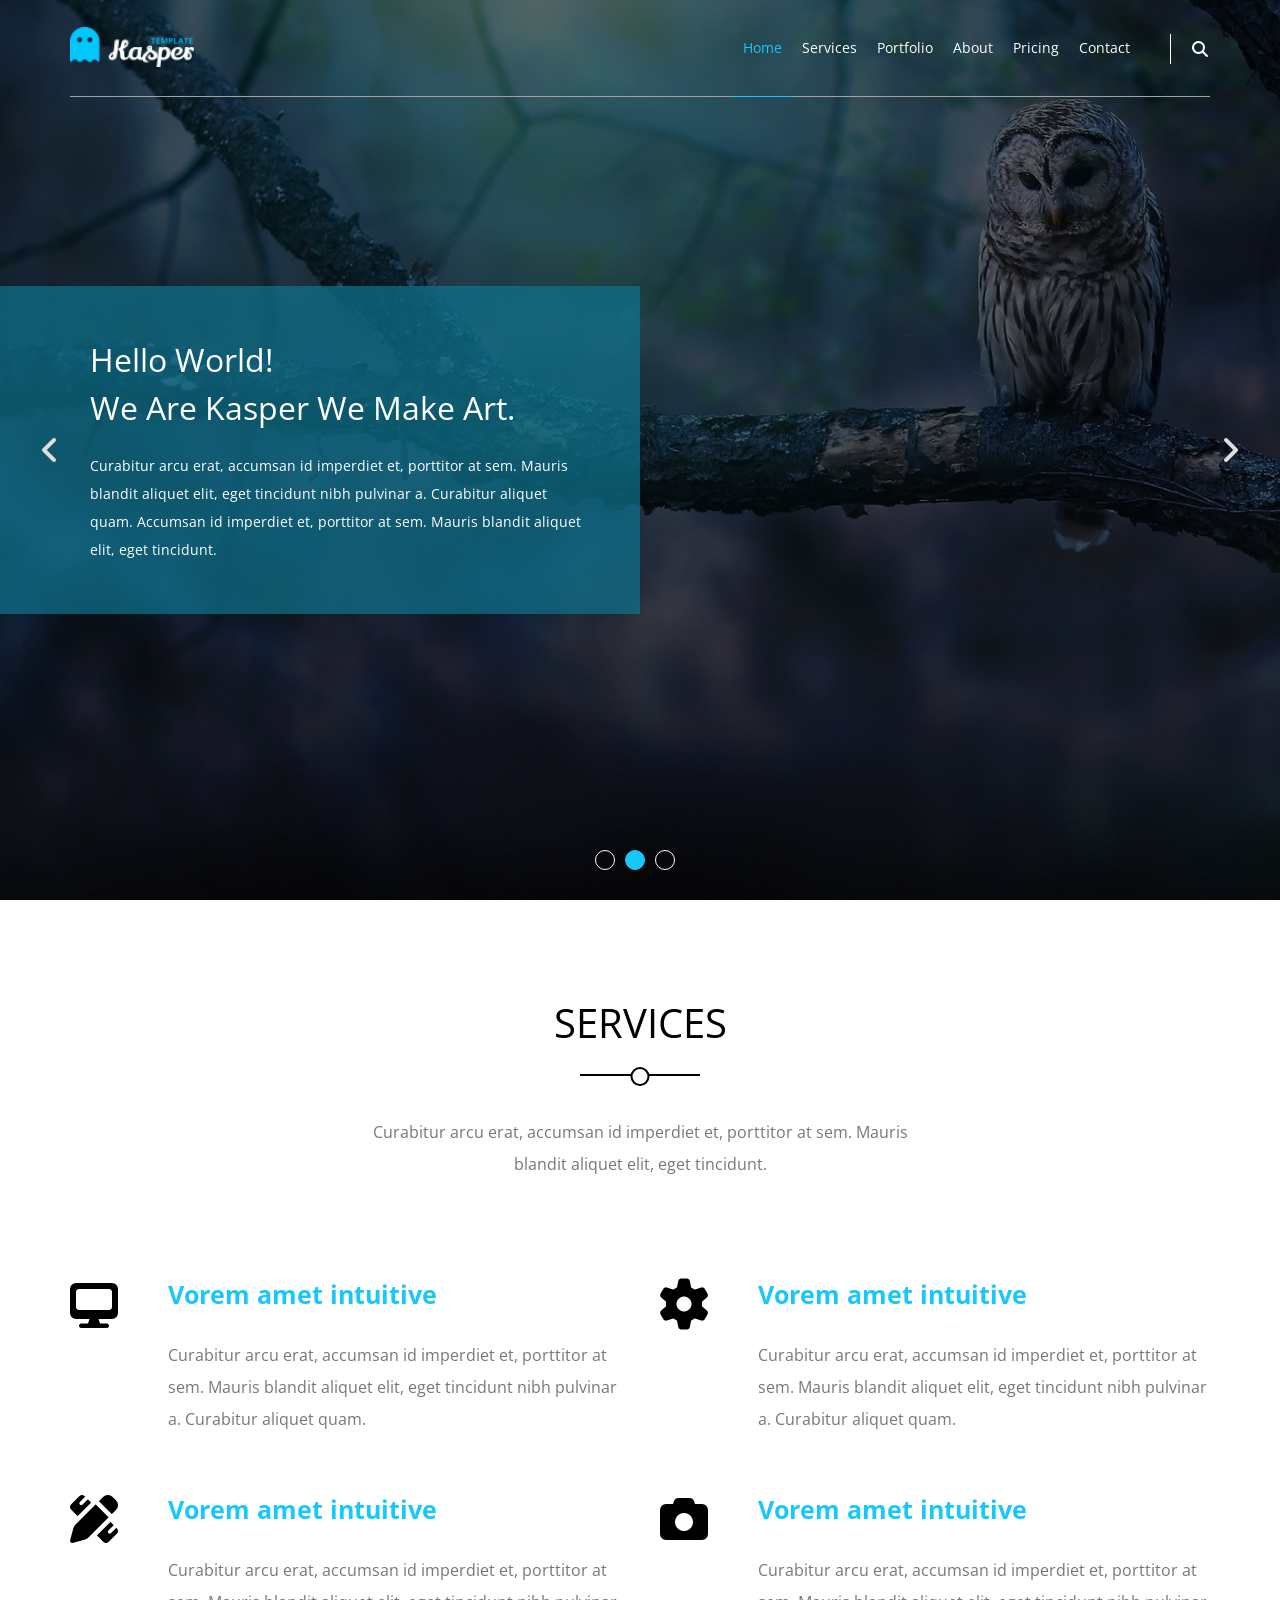
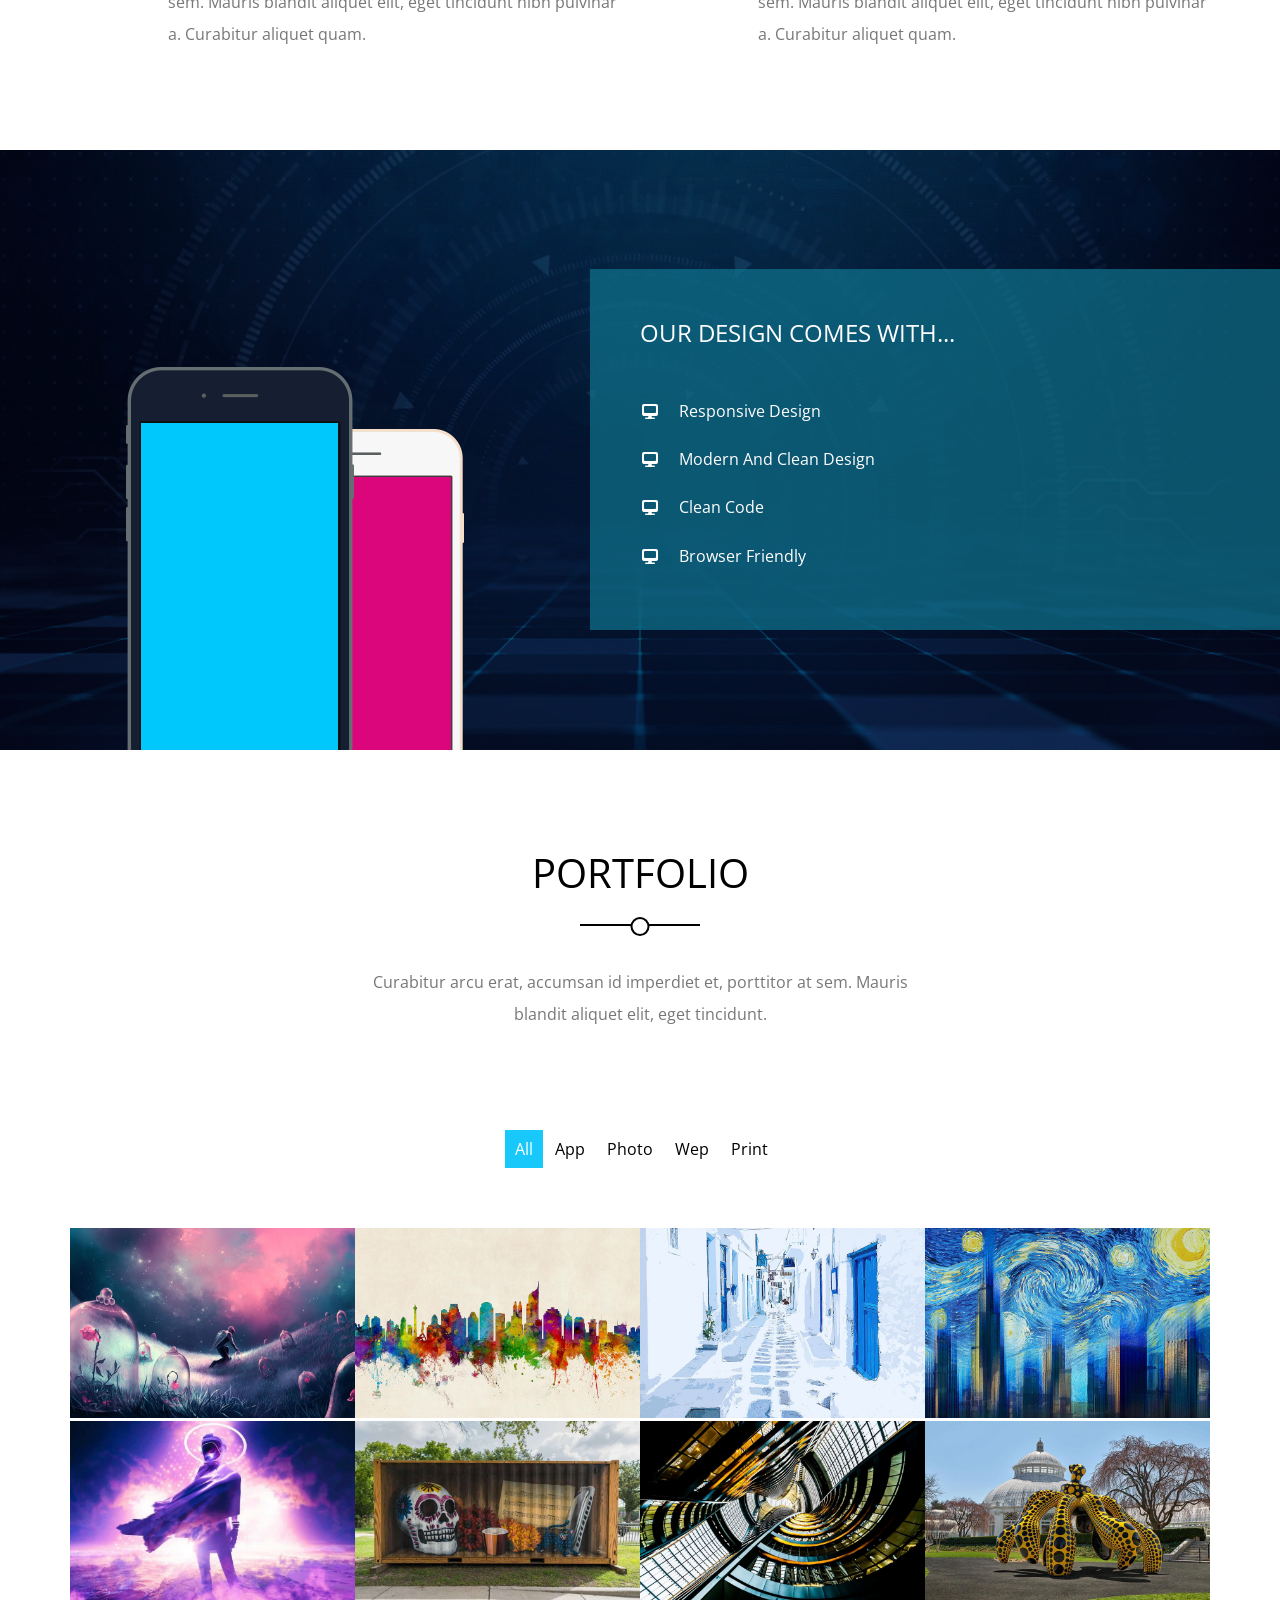
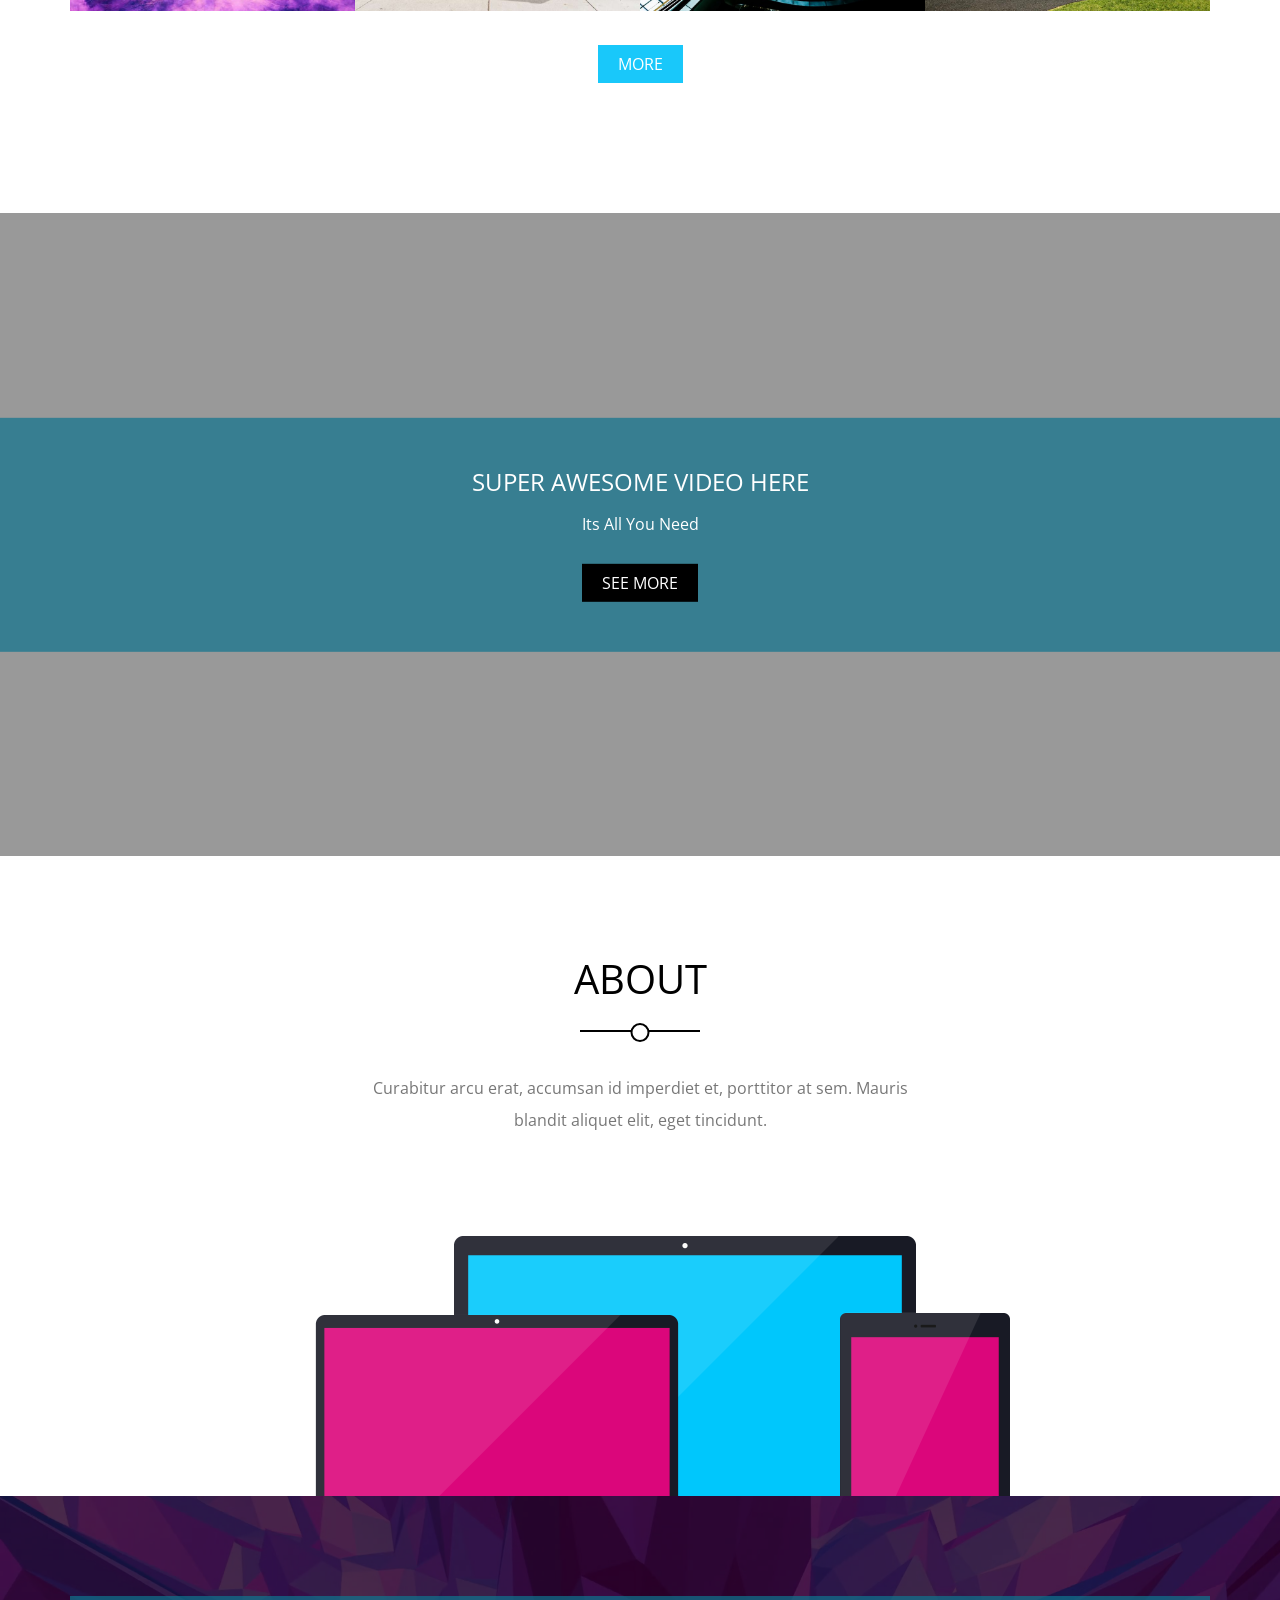
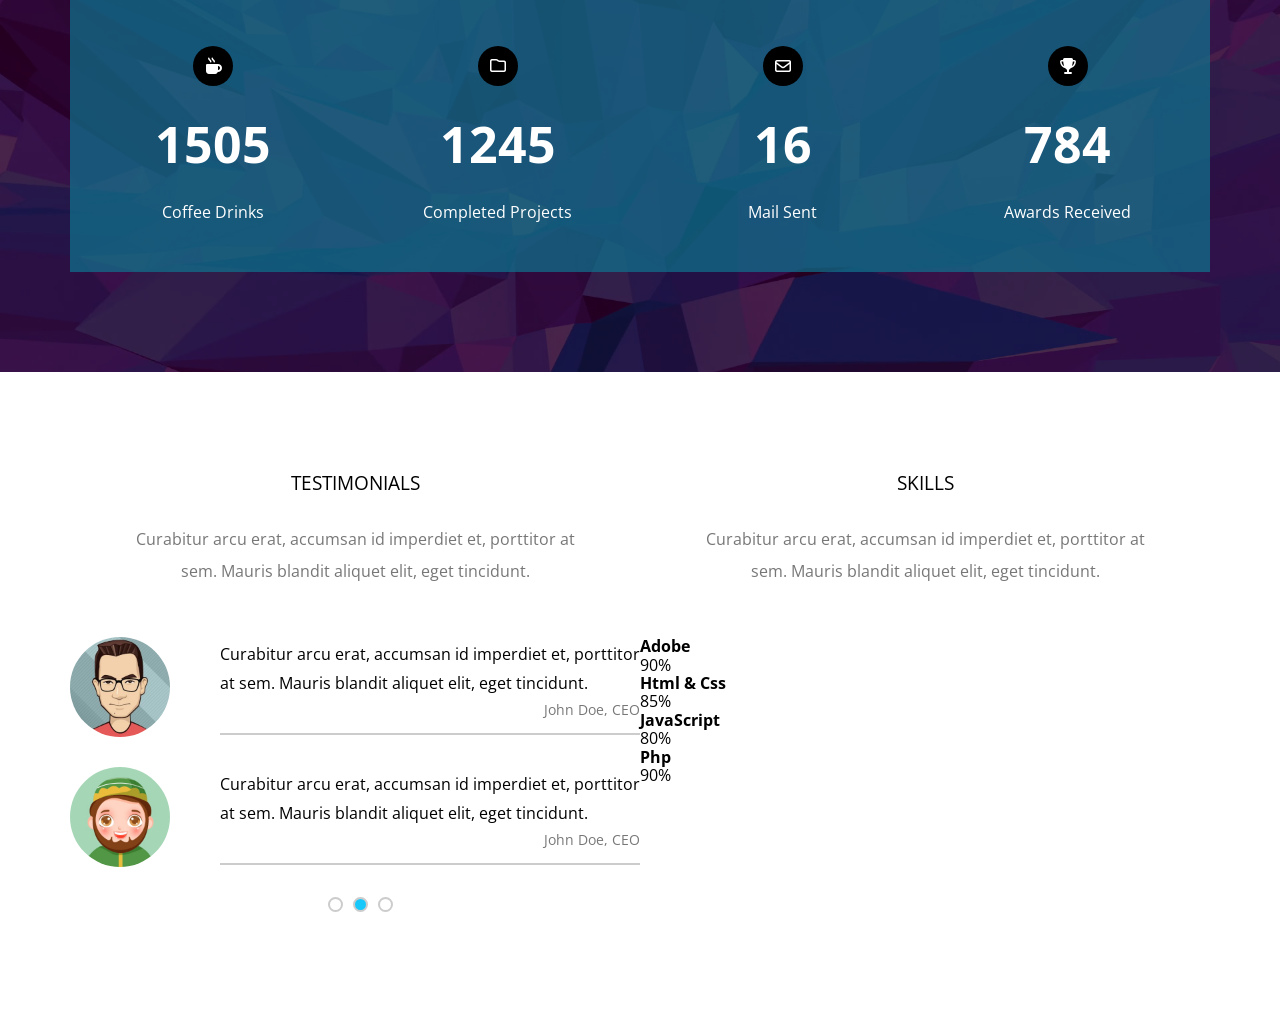
==== commit 53494dd4: "add Testimonials and skills but skills is not finsh" ====
--- a/kasper.html
+++ b/kasper.html
@@ -252,8 +252,8 @@
     </div>
     <!-- end about -->
     <!-- start stats -->
-    <div class="stats ">
-      <div class=" container">
+    <div class="stats">
+      <div class="container">
         <div class="box">
           <i class="fas fa-mug-hot"></i>
           <h3>1505</h3>
@@ -277,5 +277,69 @@
       </div>
     </div>
     <!-- end stats -->
+    <!-- start skills -->
+    <div class="our-skills">
+      <div class="container">
+        <div class="Testimonials me">
+          <div class="text1">
+            <h3>Testimonials</h3>
+            <p>
+              Curabitur arcu erat, accumsan id imperdiet et, porttitor at sem.
+              Mauris blandit aliquet elit, eget tincidunt.
+            </p>
+          </div>
+          <div class="box">
+            <img src="image/skills-01.jpg" alt="" />
+            <div class="text">
+              Curabitur arcu erat, accumsan id imperdiet et, porttitor at sem.
+              Mauris blandit aliquet elit, eget tincidunt.
+
+              <p class="active">John Doe, CEO</p>
+            </div>
+          </div>
+
+          <div class="box">
+            <img src="image/skills-02.jpg" alt="" />
+            <div class="text">
+              Curabitur arcu erat, accumsan id imperdiet et, porttitor at sem.
+              Mauris blandit aliquet elit, eget tincidunt.
+
+              <p class="active">John Doe, CEO</p>
+            </div>
+          </div>
+          <ul class="bulets">
+            <li></li>
+            <li class="active"></li>
+            <li></li>
+          </ul>
+        </div>
+        <div class="Skills me">
+          <div class="text1">
+            <h3>Skills</h3>
+            <p>
+              Curabitur arcu erat, accumsan id imperdiet et, porttitor at sem.
+              Mauris blandit aliquet elit, eget tincidunt.
+            </p>
+          </div>
+          <div class="box">
+            <h4>Adobe</h4>
+            <p>90%</p>
+          </div>
+          <div class="box">
+            <h4>Html & Css</h4>
+            <p>85%</p>
+          </div>
+          <div class="box">
+            <h4>JavaScript</h4>
+            <p>80%</p>
+          </div>
+          <div class="box">
+            <h4>Php</h4>
+            <p>90%</p>
+          </div>
+        </div>
+      </div>
+    </div>
+    <!-- end skills -->
   </body>
 </html>
--- a/css/kasper.css
+++ b/css/kasper.css
@@ -541,7 +541,6 @@
   text-align: center;
   position: relative;
 }
-
 .stats::before {
   content: "";
   width: 100%;
@@ -552,14 +551,13 @@
   background-color: rgb(0 0 0 /70%);
 }
 .stats .container {
-  
   position: relative;
   display: flex;
   flex-wrap: wrap;
 }
 .stats .container .box {
   background-color: var(--transparent-color);
-  flex-basis: 25%;
+
   color: white;
   padding: 50px;
 }
@@ -588,8 +586,7 @@
   align-items: center;
   margin: 0 auto 30px;
 }
-
-.stats .container.box h3 {
+.stats .container .box h3 {
   font-size: 50px;
   margin-bottom: 30px;
 }
@@ -598,3 +595,69 @@
 }
 
 /* end stats */
+/* <!-- start skills --> */
+
+.our-skills {
+  padding-bottom: var(--main-padding);
+  padding-top: var(--main-padding);
+}
+.our-skills .container {
+  display: flex;
+  flex-wrap: wrap;
+}
+.our-skills .me {
+  flex-basis: 50%;
+}
+.our-skills .me .text1 {
+  padding: 0 50px 50px;
+  text-align: center;
+}
+.our-skills .me .text1 h3 {
+  font-weight: normal;
+  text-transform: uppercase;
+  margin-bottom: 30px;
+}
+.our-skills .me .text1 p {
+  color: #777;
+  line-height: 2;
+}
+.our-skills .Testimonials .box {
+  display: flex;
+  align-items: center;
+  margin-bottom: 30px;
+}
+.our-skills .Testimonials .box img {
+  height: 100px;
+  border-radius: 50%;
+  margin-right: 50px;
+}
+.our-skills .Testimonials .box .text {
+  border-bottom: 2px solid #ccc;
+  line-height: 1.8;
+}
+
+.our-skills .Testimonials .box .text .active {
+  text-align: right;
+  color: #777;
+  font-size: 14px;
+  margin-bottom: 10px;
+}
+.our-skills .Testimonials ul{
+  
+  display: flex;
+  justify-content: center;
+}
+.our-skills .Testimonials ul li{
+  width: 15px;
+  height: 15px;
+  border-radius: 50%;
+  border: 2px solid #ccc;
+  margin-left: 10px;
+
+}
+.our-skills .Testimonials ul .active{
+  background-color: var(--mian-color);
+}
+
+
+/* <!-- end skills --> */
--- a/css/kasper.css
+++ b/css/kasper.css
@@ -541,7 +541,6 @@
   text-align: center;
   position: relative;
 }
-
 .stats::before {
   content: "";
   width: 100%;
@@ -552,14 +551,13 @@
   background-color: rgb(0 0 0 /70%);
 }
 .stats .container {
-  
   position: relative;
   display: flex;
   flex-wrap: wrap;
 }
 .stats .container .box {
   background-color: var(--transparent-color);
-  flex-basis: 25%;
+
   color: white;
   padding: 50px;
 }
@@ -588,8 +586,7 @@
   align-items: center;
   margin: 0 auto 30px;
 }
-
-.stats .container.box h3 {
+.stats .container .box h3 {
   font-size: 50px;
   margin-bottom: 30px;
 }
@@ -598,3 +595,69 @@
 }
 
 /* end stats */
+/* <!-- start skills --> */
+
+.our-skills {
+  padding-bottom: var(--main-padding);
+  padding-top: var(--main-padding);
+}
+.our-skills .container {
+  display: flex;
+  flex-wrap: wrap;
+}
+.our-skills .me {
+  flex-basis: 50%;
+}
+.our-skills .me .text1 {
+  padding: 0 50px 50px;
+  text-align: center;
+}
+.our-skills .me .text1 h3 {
+  font-weight: normal;
+  text-transform: uppercase;
+  margin-bottom: 30px;
+}
+.our-skills .me .text1 p {
+  color: #777;
+  line-height: 2;
+}
+.our-skills .Testimonials .box {
+  display: flex;
+  align-items: center;
+  margin-bottom: 30px;
+}
+.our-skills .Testimonials .box img {
+  height: 100px;
+  border-radius: 50%;
+  margin-right: 50px;
+}
+.our-skills .Testimonials .box .text {
+  border-bottom: 2px solid #ccc;
+  line-height: 1.8;
+}
+
+.our-skills .Testimonials .box .text .active {
+  text-align: right;
+  color: #777;
+  font-size: 14px;
+  margin-bottom: 10px;
+}
+.our-skills .Testimonials ul{
+  
+  display: flex;
+  justify-content: center;
+}
+.our-skills .Testimonials ul li{
+  width: 15px;
+  height: 15px;
+  border-radius: 50%;
+  border: 2px solid #ccc;
+  margin-left: 10px;
+
+}
+.our-skills .Testimonials ul .active{
+  background-color: var(--mian-color);
+}
+
+
+/* <!-- end skills --> */
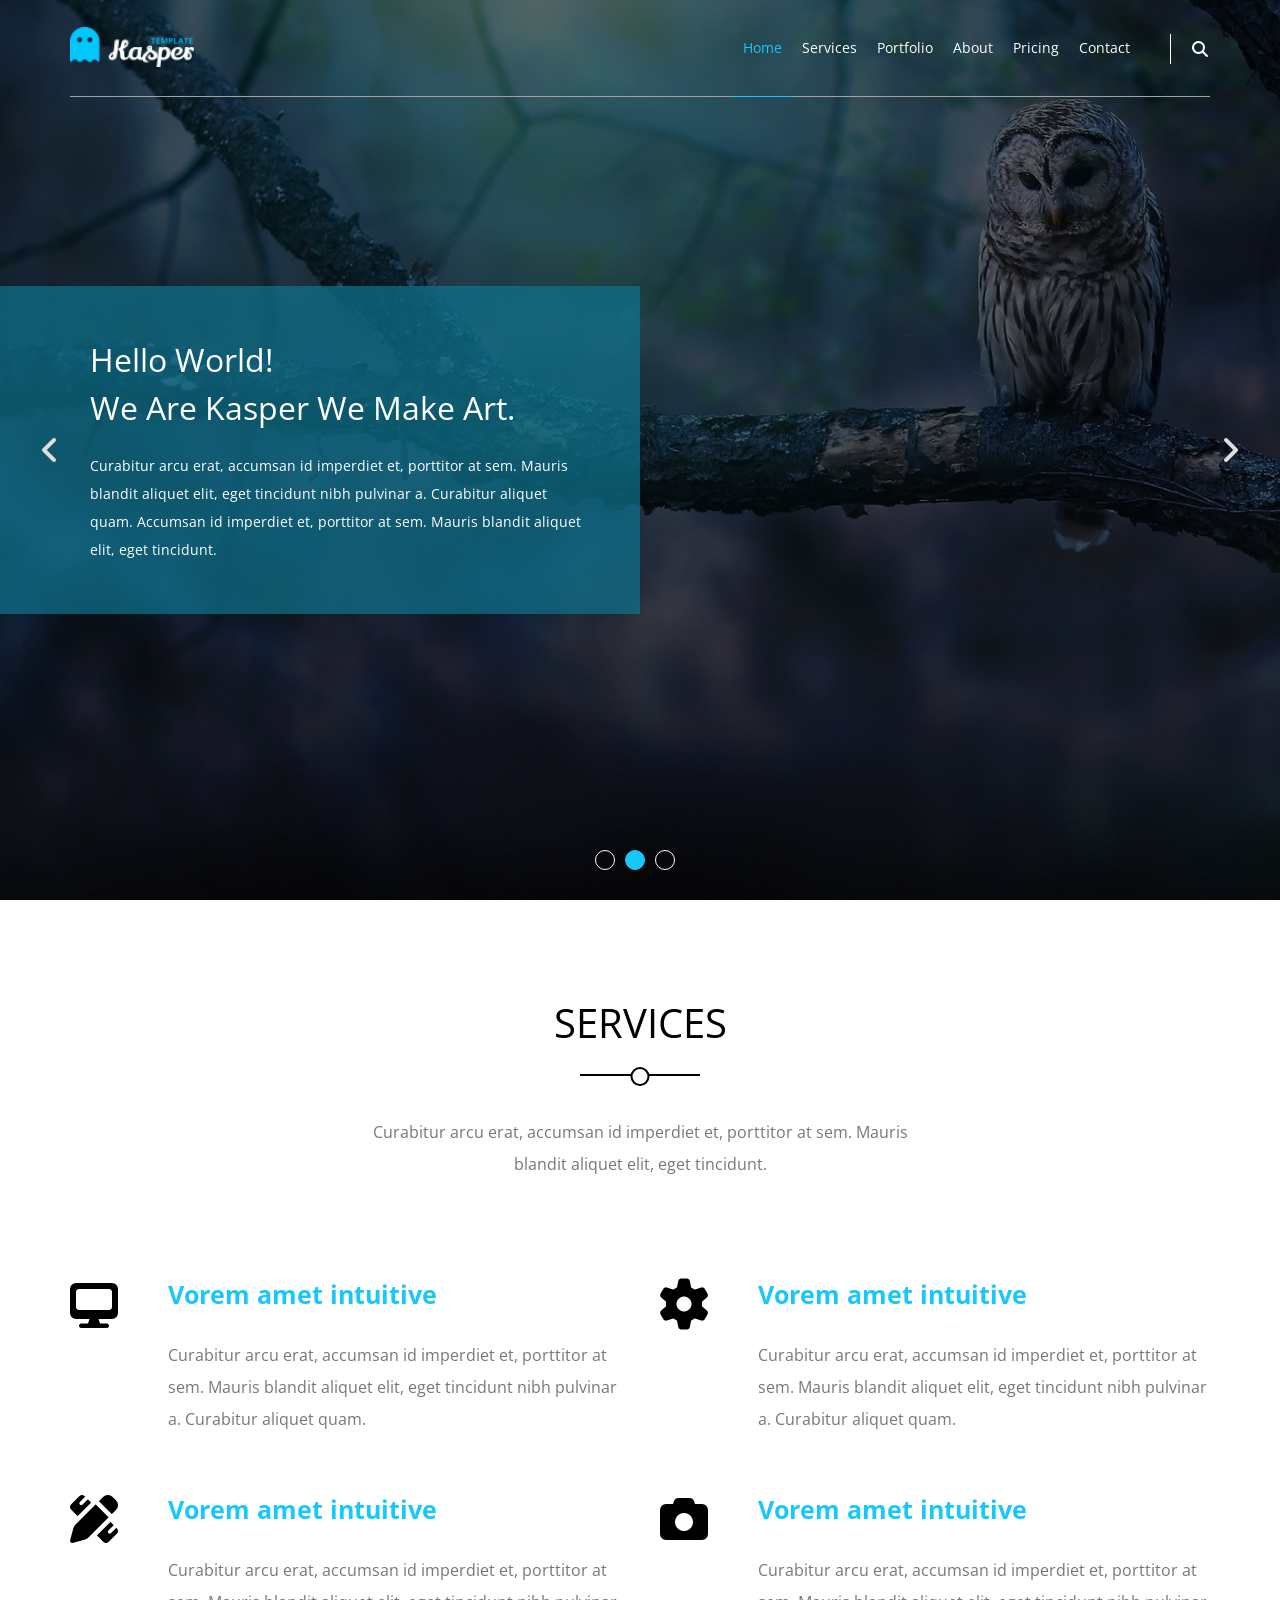
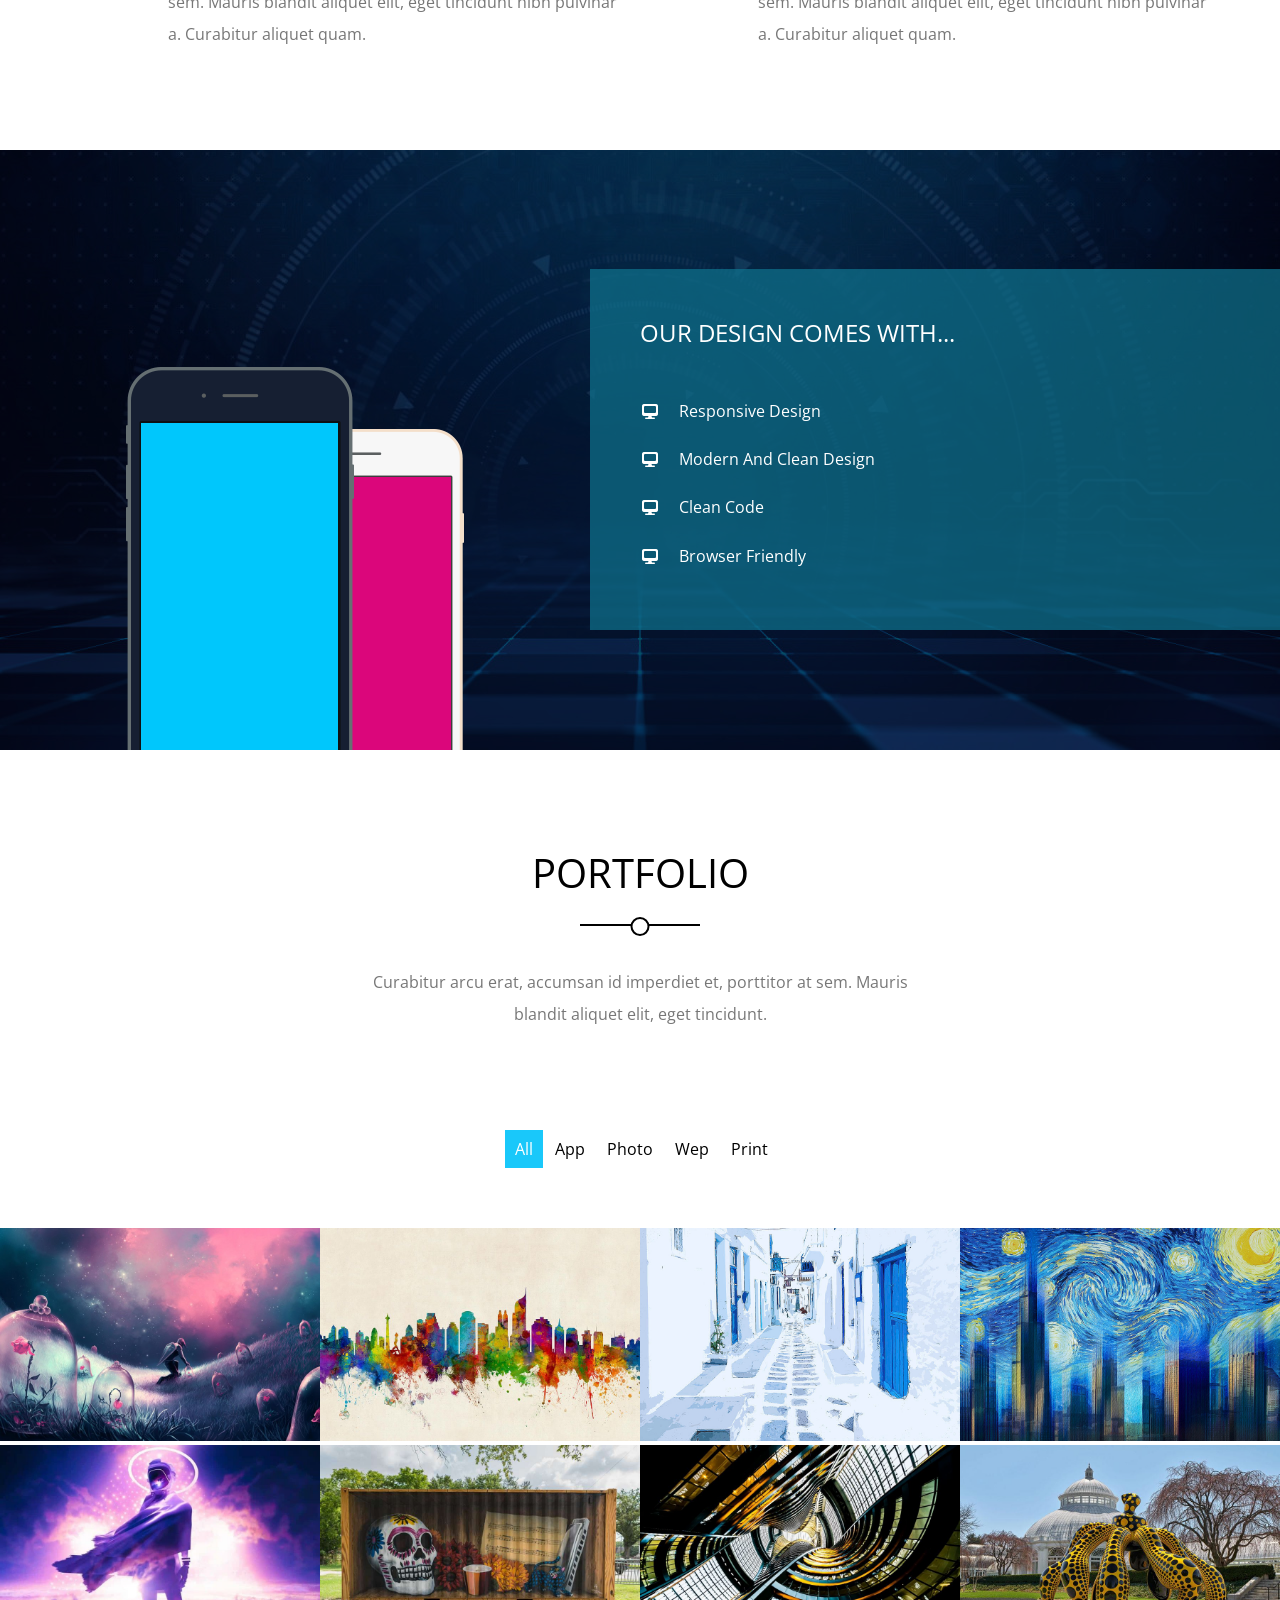
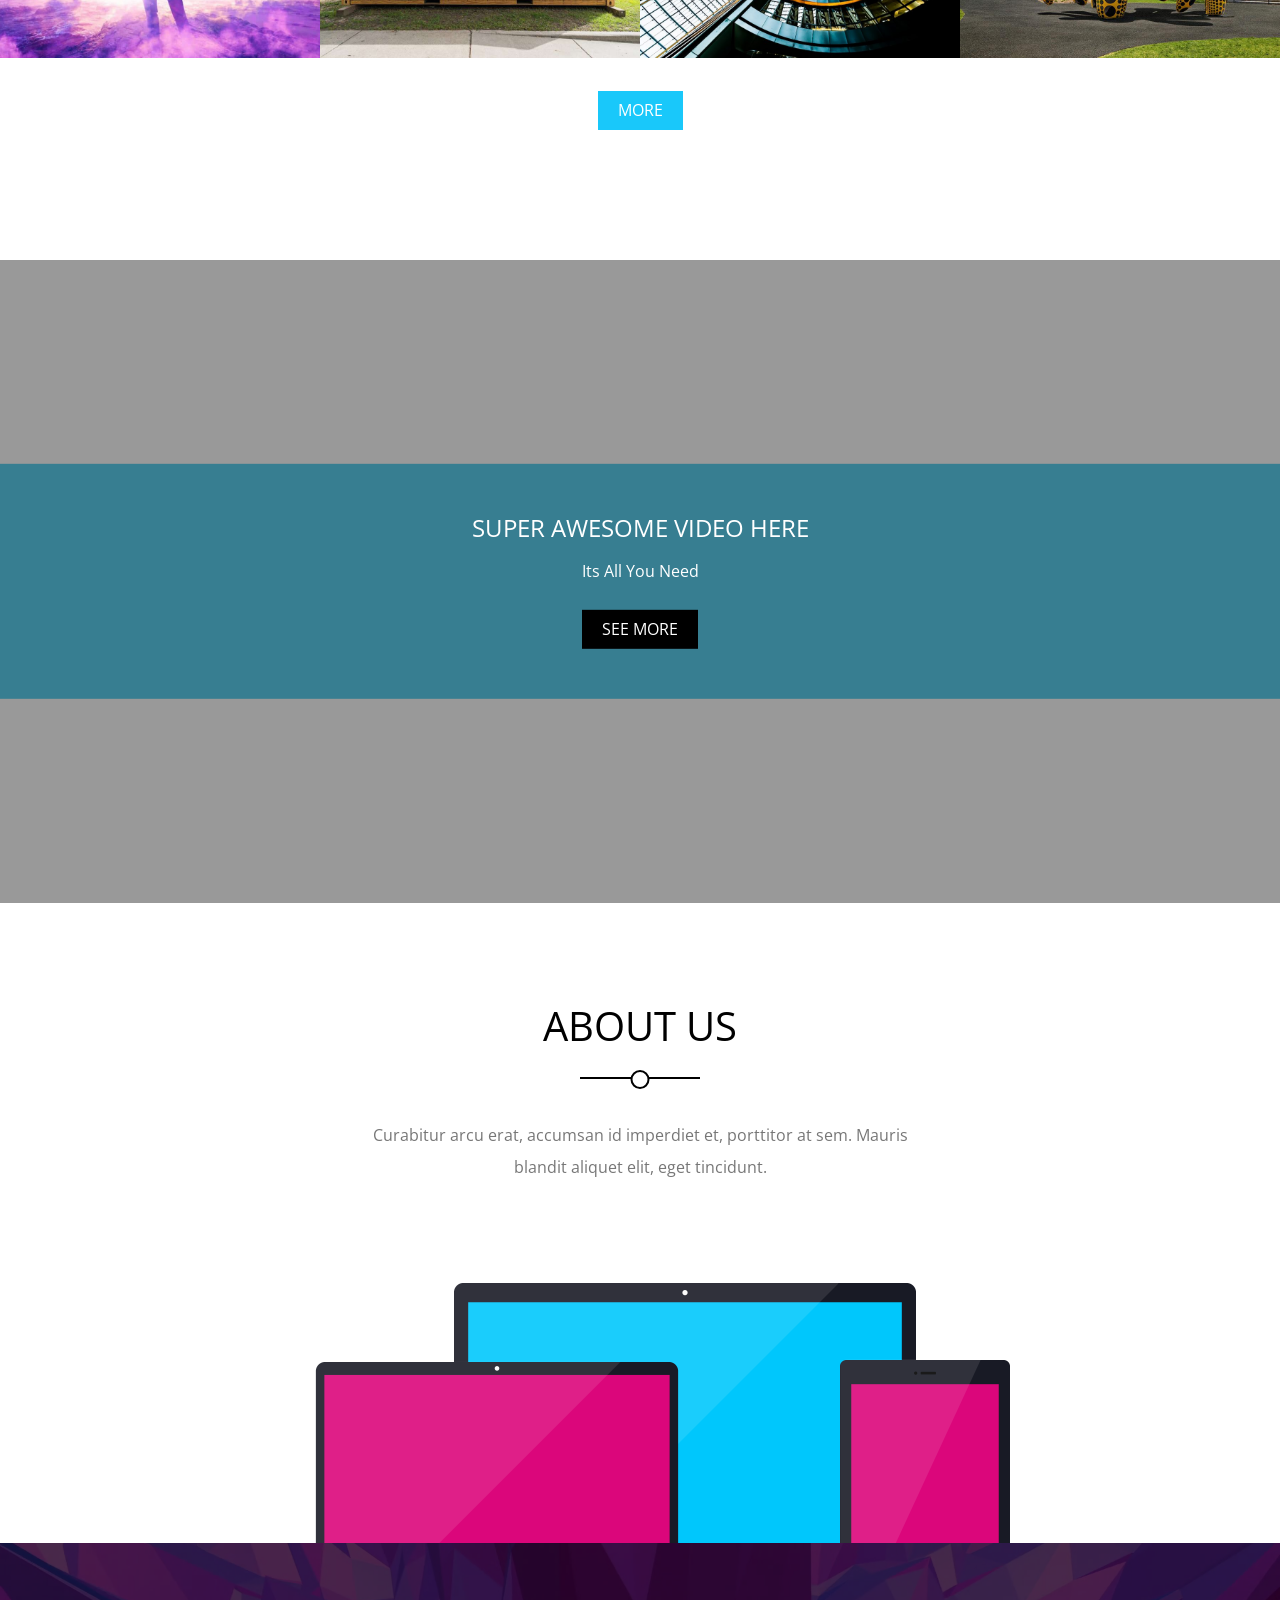
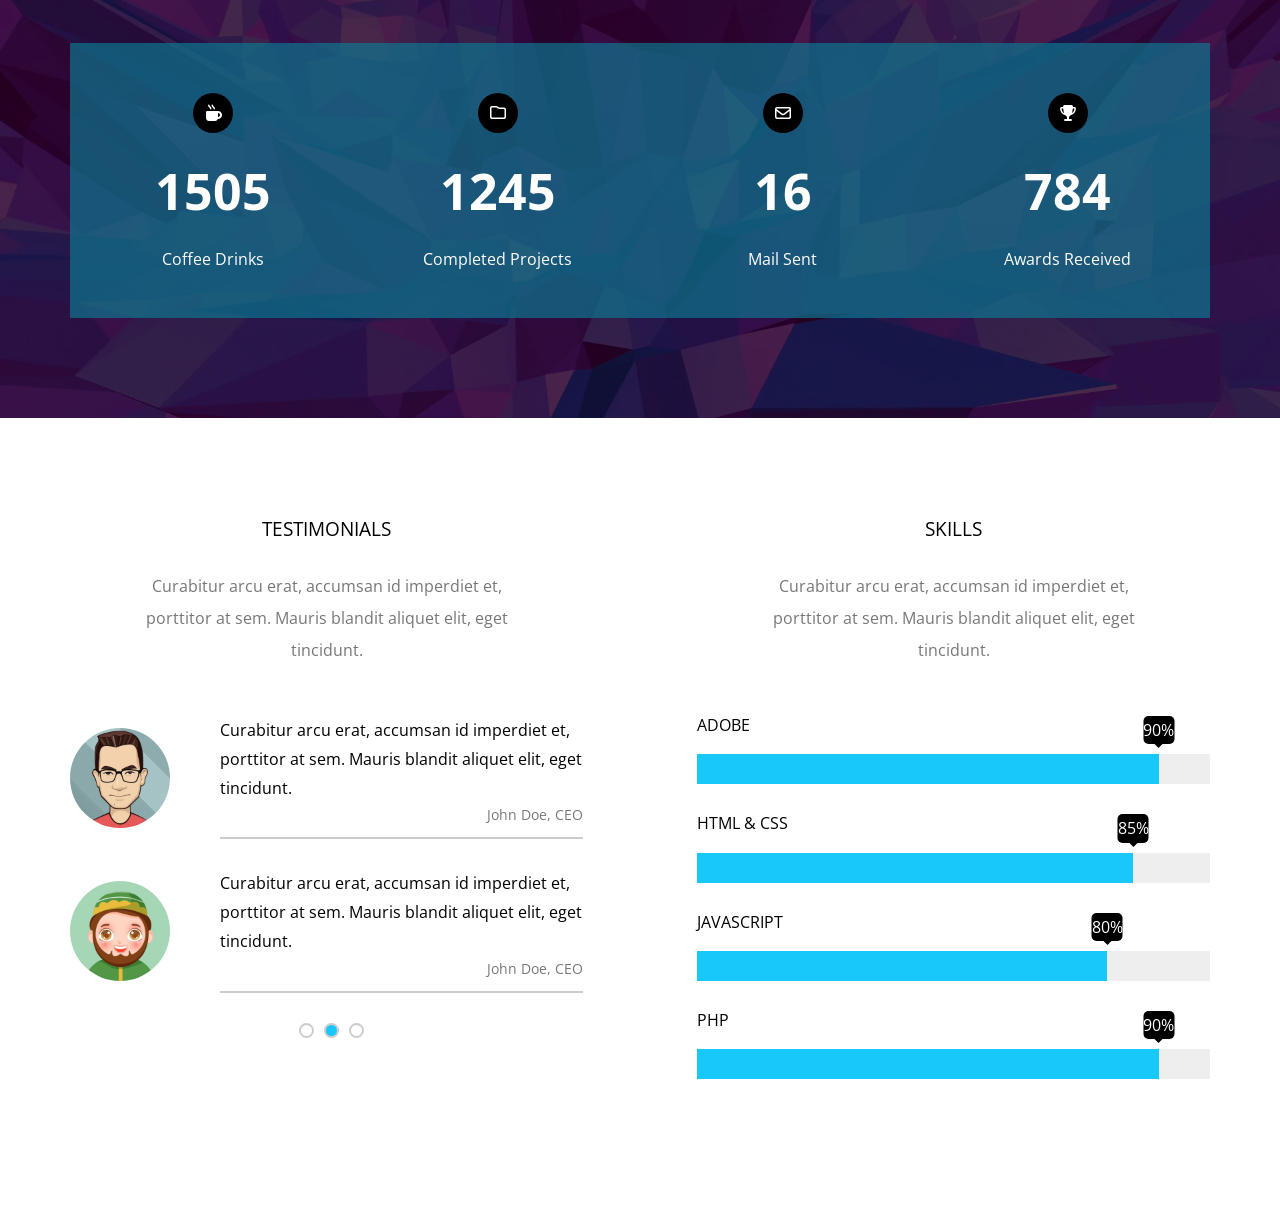
==== commit 21558f85: "finsh skills" ====
--- a/kasper.html
+++ b/kasper.html
@@ -147,7 +147,7 @@
     <!-- end dsiine -->
 
     <!-- start Portfolio -->
-    <div class="portfolio main-padding container" id="portfolio">
+    <div class="portfolio main-padding " id="portfolio">
       <div class="main-heading">
         <h2>Portfolio</h2>
         <p>
@@ -242,7 +242,7 @@
     <!-- start about -->
     <div class="about container" id="About">
       <div class="main-heading">
-        <h2>About</h2>
+        <h2>About us</h2>
         <p>
           Curabitur arcu erat, accumsan id imperdiet et, porttitor at sem.
           Mauris blandit aliquet elit, eget tincidunt.
--- a/css/kasper.css
+++ b/css/kasper.css
@@ -604,9 +604,19 @@
 .our-skills .container {
   display: flex;
   flex-wrap: wrap;
+  justify-content: space-between;
 }
 .our-skills .me {
-  flex-basis: 50%;
+  flex-basis: 45%;
+}
+@media (max-width:992px) {
+  .our-skills .me {
+    flex-basis: 100%;
+  }
+  .our-skills .Testimonials{
+    margin-bottom: 50px;
+  }
+  
 }
 .our-skills .me .text1 {
   padding: 0 50px 50px;
@@ -636,28 +646,116 @@
   line-height: 1.8;
 }
 
+@media (max-width:767px) {
+  .our-skills .Testimonials .box{
+    flex-direction: column;
+    text-align: center;
+  }
+  
+}
 .our-skills .Testimonials .box .text .active {
   text-align: right;
   color: #777;
   font-size: 14px;
   margin-bottom: 10px;
 }
-.our-skills .Testimonials ul{
-  
+.our-skills .Testimonials ul {
   display: flex;
   justify-content: center;
 }
-.our-skills .Testimonials ul li{
+.our-skills .Testimonials ul li {
   width: 15px;
   height: 15px;
   border-radius: 50%;
   border: 2px solid #ccc;
   margin-left: 10px;
-
-}
-.our-skills .Testimonials ul .active{
+}
+.our-skills .Testimonials ul .active {
   background-color: var(--mian-color);
 }
 
+.our-skills .Skills .box {
+  margin-bottom: 80px;
+  position: relative;
+}
+.our-skills .Skills .box::before {
+  content: "";
+  width: 100%;
+  height: 30px;
+  position: absolute;
+  background-color: #eee;
+  bottom: -50px;
+}
+.our-skills .Skills .box::after {
+  content: "";
+  width: 90%;
+  height: 30px;
+  position: absolute;
+  background-color: var(--mian-color);
+  bottom: -50px;
+}
+.our-skills .Skills div:nth-of-type(3)::after {
+  content: "";
+  width: 85%;
+  height: 30px;
+  position: absolute;
+  background-color: var(--mian-color);
+  bottom: -50px;
+}
+.our-skills .Skills div:nth-of-type(4)::after {
+  content: "";
+  width: 80%;
+  height: 30px;
+  position: absolute;
+  background-color: var(--mian-color);
+  bottom: -50px;
+}
+.our-skills .Skills .box h4 {
+  font-weight: normal;
+  text-transform: uppercase;
+}
+.our-skills .Skills .box p {
+  position: absolute;
+  top: 0px;
+  left: 90%;
+  transform: translateX(-50%);
+  background-color: black;
+  color: white;
+  padding: 5px 0;
+  border-radius: 5px;
+}
+.our-skills .Skills div:nth-of-type(3) p {
+  position: absolute;
+  top: 0px;
+  left: 85%;
+  transform: translateX(-50%);
+  background-color: black;
+  color: white;
+  padding: 5px 0;
+  border-radius: 5px;
+}
+.our-skills .Skills div:nth-of-type(4) p {
+  position: absolute;
+  top: 0px;
+  left: 80%;
+  transform: translateX(-50%);
+  background-color: black;
+  color: white;
+  padding: 5px 0;
+  border-radius: 5px;
+}
+.our-skills .Skills .box p::before {
+  content: "";
+  width: 0;
+  height: 0;
+  border: 5px solid black;
+  border-bottom-color: transparent;
+  border-left-color: transparent;
+  border-right-color: transparent;
+  position: absolute;
+  bottom: -9px;
+  left: 50%;
+  transform: translateX(-50%);
+}
 
 /* <!-- end skills --> */
--- a/css/kasper.css
+++ b/css/kasper.css
@@ -604,9 +604,19 @@
 .our-skills .container {
   display: flex;
   flex-wrap: wrap;
+  justify-content: space-between;
 }
 .our-skills .me {
-  flex-basis: 50%;
+  flex-basis: 45%;
+}
+@media (max-width:992px) {
+  .our-skills .me {
+    flex-basis: 100%;
+  }
+  .our-skills .Testimonials{
+    margin-bottom: 50px;
+  }
+  
 }
 .our-skills .me .text1 {
   padding: 0 50px 50px;
@@ -636,28 +646,116 @@
   line-height: 1.8;
 }
 
+@media (max-width:767px) {
+  .our-skills .Testimonials .box{
+    flex-direction: column;
+    text-align: center;
+  }
+  
+}
 .our-skills .Testimonials .box .text .active {
   text-align: right;
   color: #777;
   font-size: 14px;
   margin-bottom: 10px;
 }
-.our-skills .Testimonials ul{
-  
+.our-skills .Testimonials ul {
   display: flex;
   justify-content: center;
 }
-.our-skills .Testimonials ul li{
+.our-skills .Testimonials ul li {
   width: 15px;
   height: 15px;
   border-radius: 50%;
   border: 2px solid #ccc;
   margin-left: 10px;
-
-}
-.our-skills .Testimonials ul .active{
+}
+.our-skills .Testimonials ul .active {
   background-color: var(--mian-color);
 }
 
+.our-skills .Skills .box {
+  margin-bottom: 80px;
+  position: relative;
+}
+.our-skills .Skills .box::before {
+  content: "";
+  width: 100%;
+  height: 30px;
+  position: absolute;
+  background-color: #eee;
+  bottom: -50px;
+}
+.our-skills .Skills .box::after {
+  content: "";
+  width: 90%;
+  height: 30px;
+  position: absolute;
+  background-color: var(--mian-color);
+  bottom: -50px;
+}
+.our-skills .Skills div:nth-of-type(3)::after {
+  content: "";
+  width: 85%;
+  height: 30px;
+  position: absolute;
+  background-color: var(--mian-color);
+  bottom: -50px;
+}
+.our-skills .Skills div:nth-of-type(4)::after {
+  content: "";
+  width: 80%;
+  height: 30px;
+  position: absolute;
+  background-color: var(--mian-color);
+  bottom: -50px;
+}
+.our-skills .Skills .box h4 {
+  font-weight: normal;
+  text-transform: uppercase;
+}
+.our-skills .Skills .box p {
+  position: absolute;
+  top: 0px;
+  left: 90%;
+  transform: translateX(-50%);
+  background-color: black;
+  color: white;
+  padding: 5px 0;
+  border-radius: 5px;
+}
+.our-skills .Skills div:nth-of-type(3) p {
+  position: absolute;
+  top: 0px;
+  left: 85%;
+  transform: translateX(-50%);
+  background-color: black;
+  color: white;
+  padding: 5px 0;
+  border-radius: 5px;
+}
+.our-skills .Skills div:nth-of-type(4) p {
+  position: absolute;
+  top: 0px;
+  left: 80%;
+  transform: translateX(-50%);
+  background-color: black;
+  color: white;
+  padding: 5px 0;
+  border-radius: 5px;
+}
+.our-skills .Skills .box p::before {
+  content: "";
+  width: 0;
+  height: 0;
+  border: 5px solid black;
+  border-bottom-color: transparent;
+  border-left-color: transparent;
+  border-right-color: transparent;
+  position: absolute;
+  bottom: -9px;
+  left: 50%;
+  transform: translateX(-50%);
+}
 
 /* <!-- end skills --> */
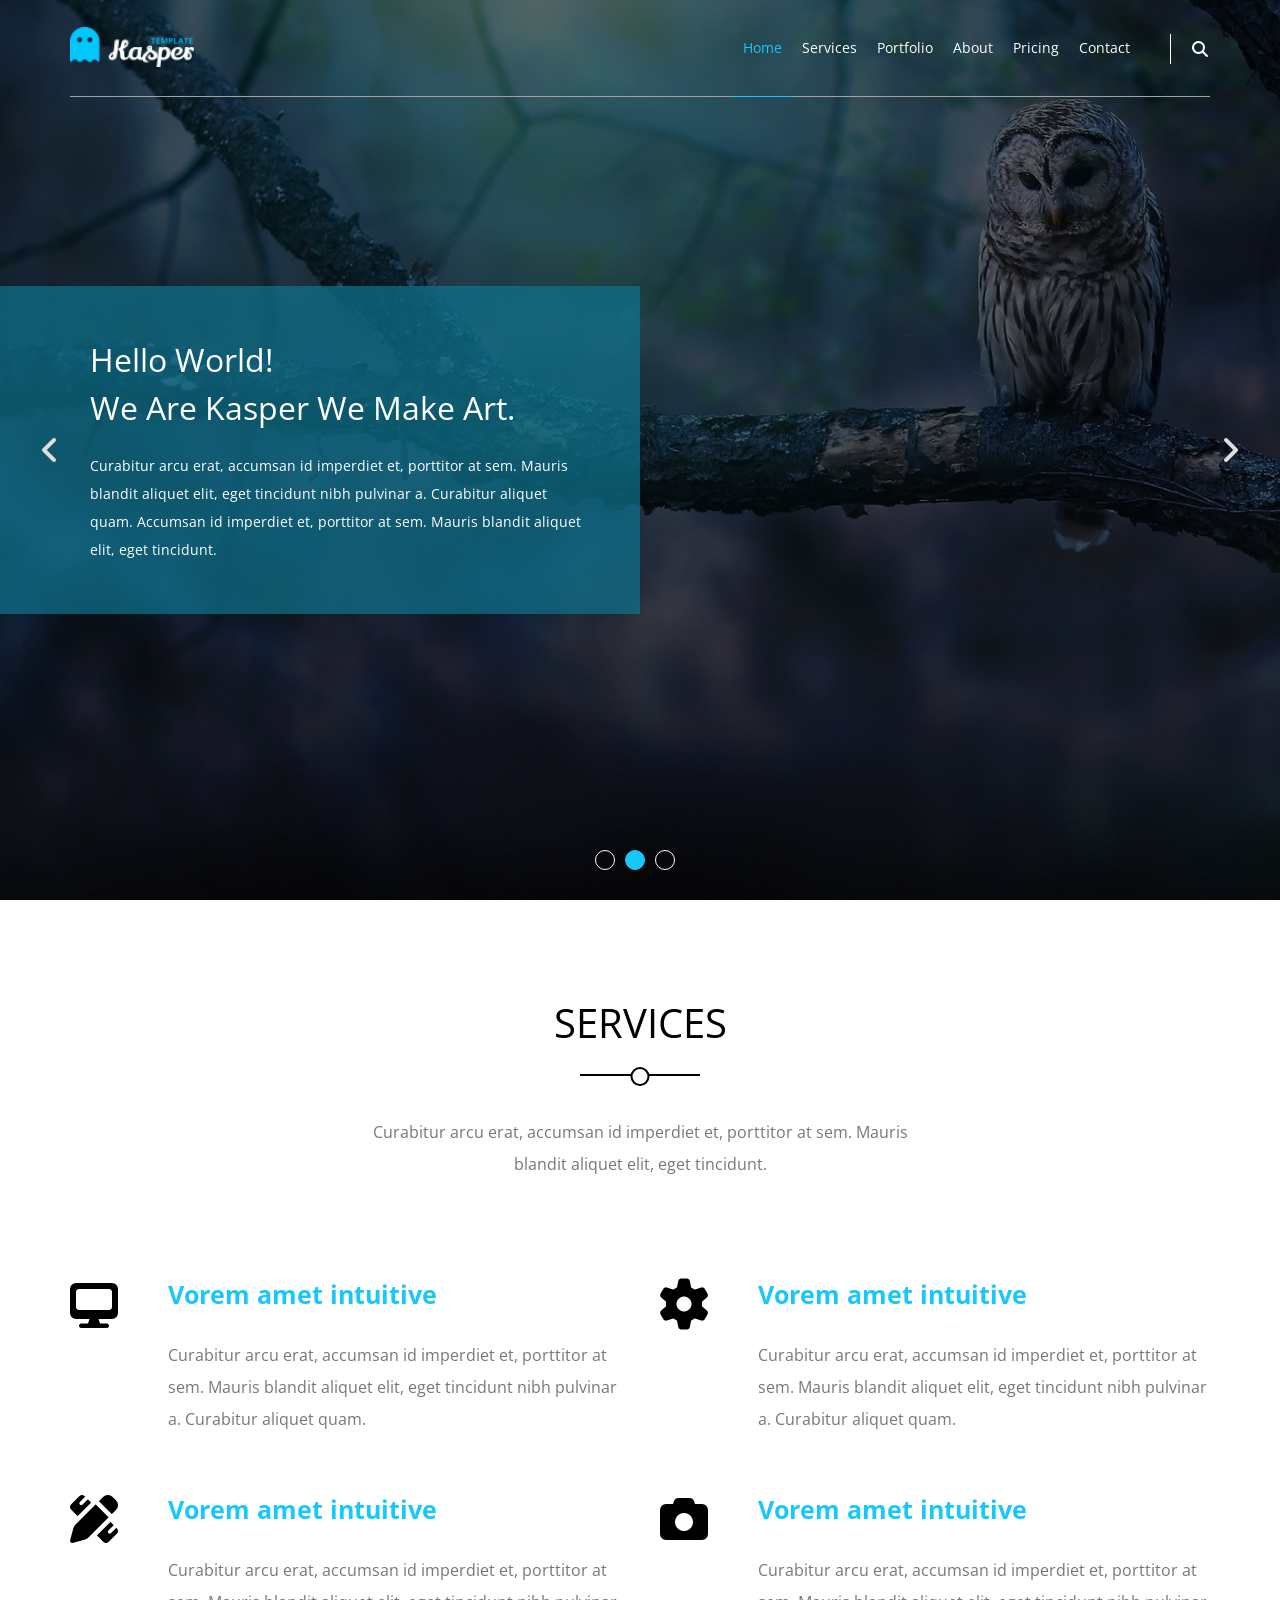
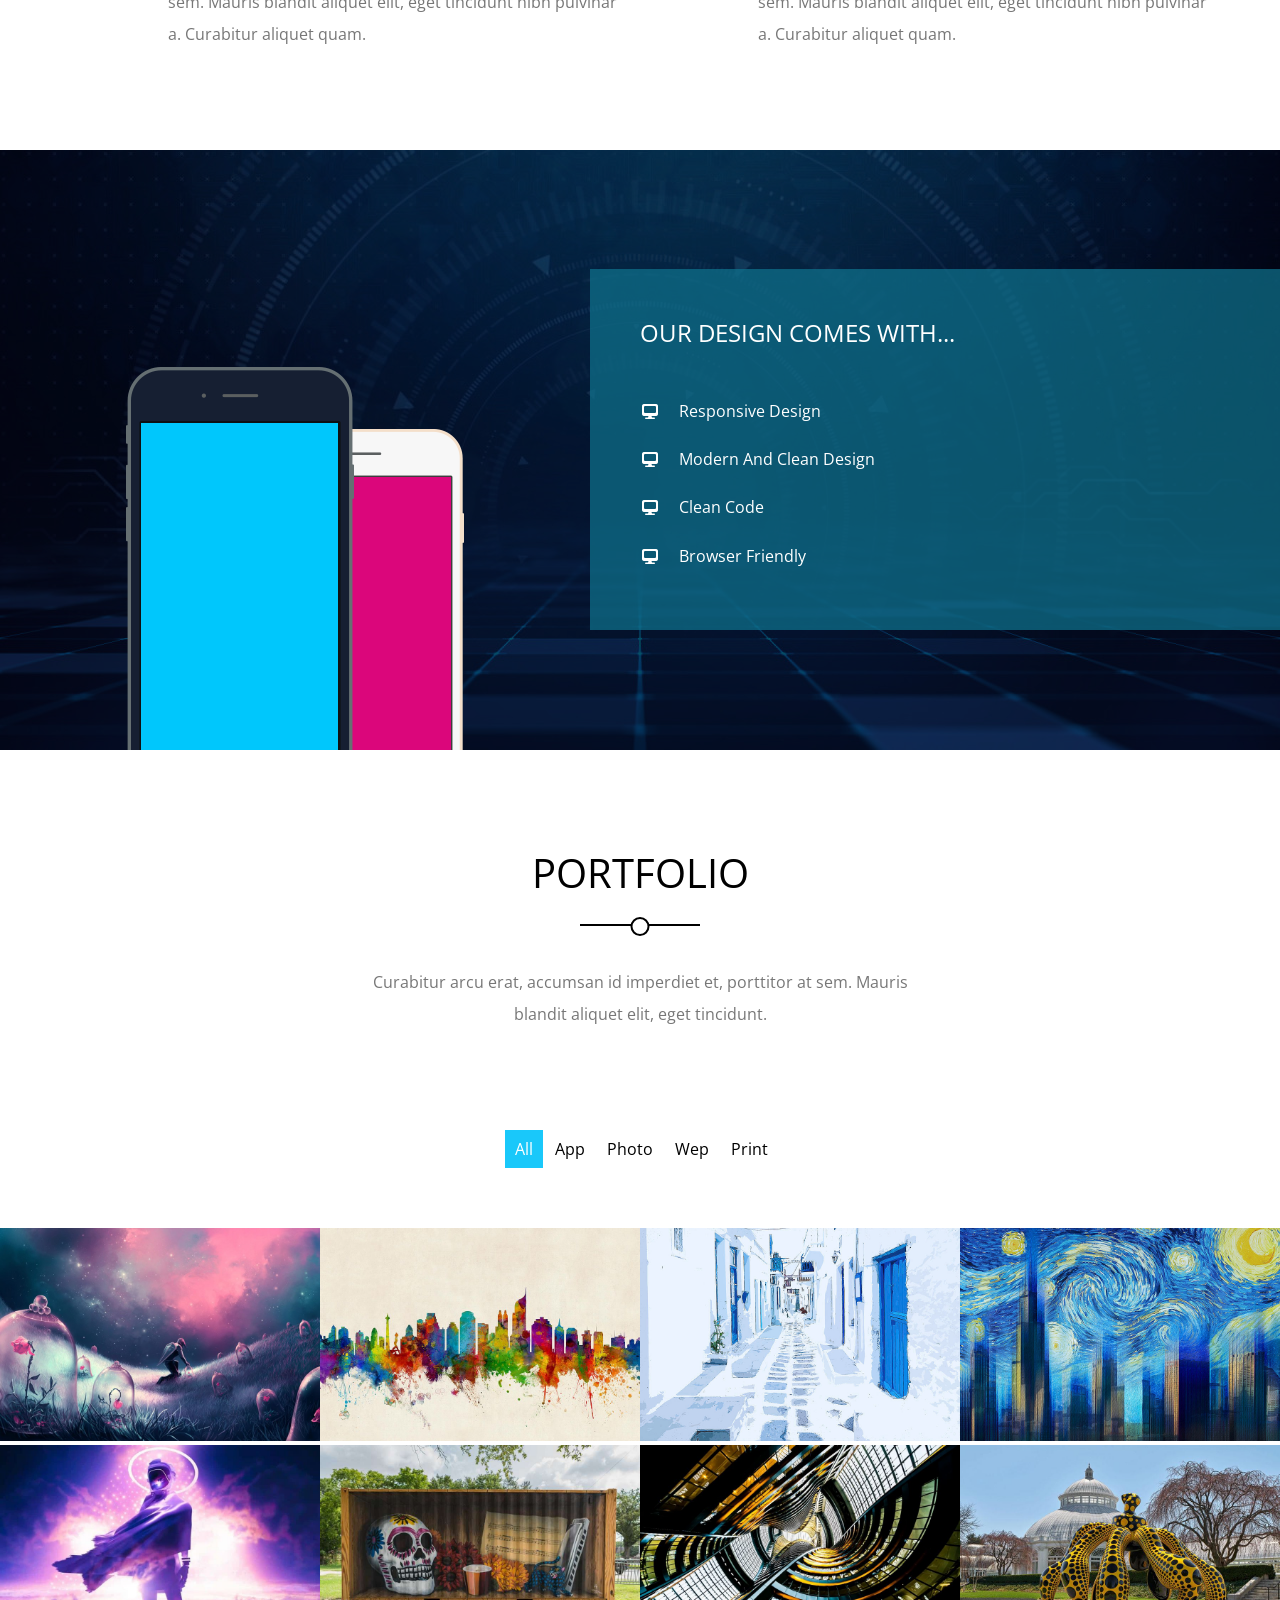
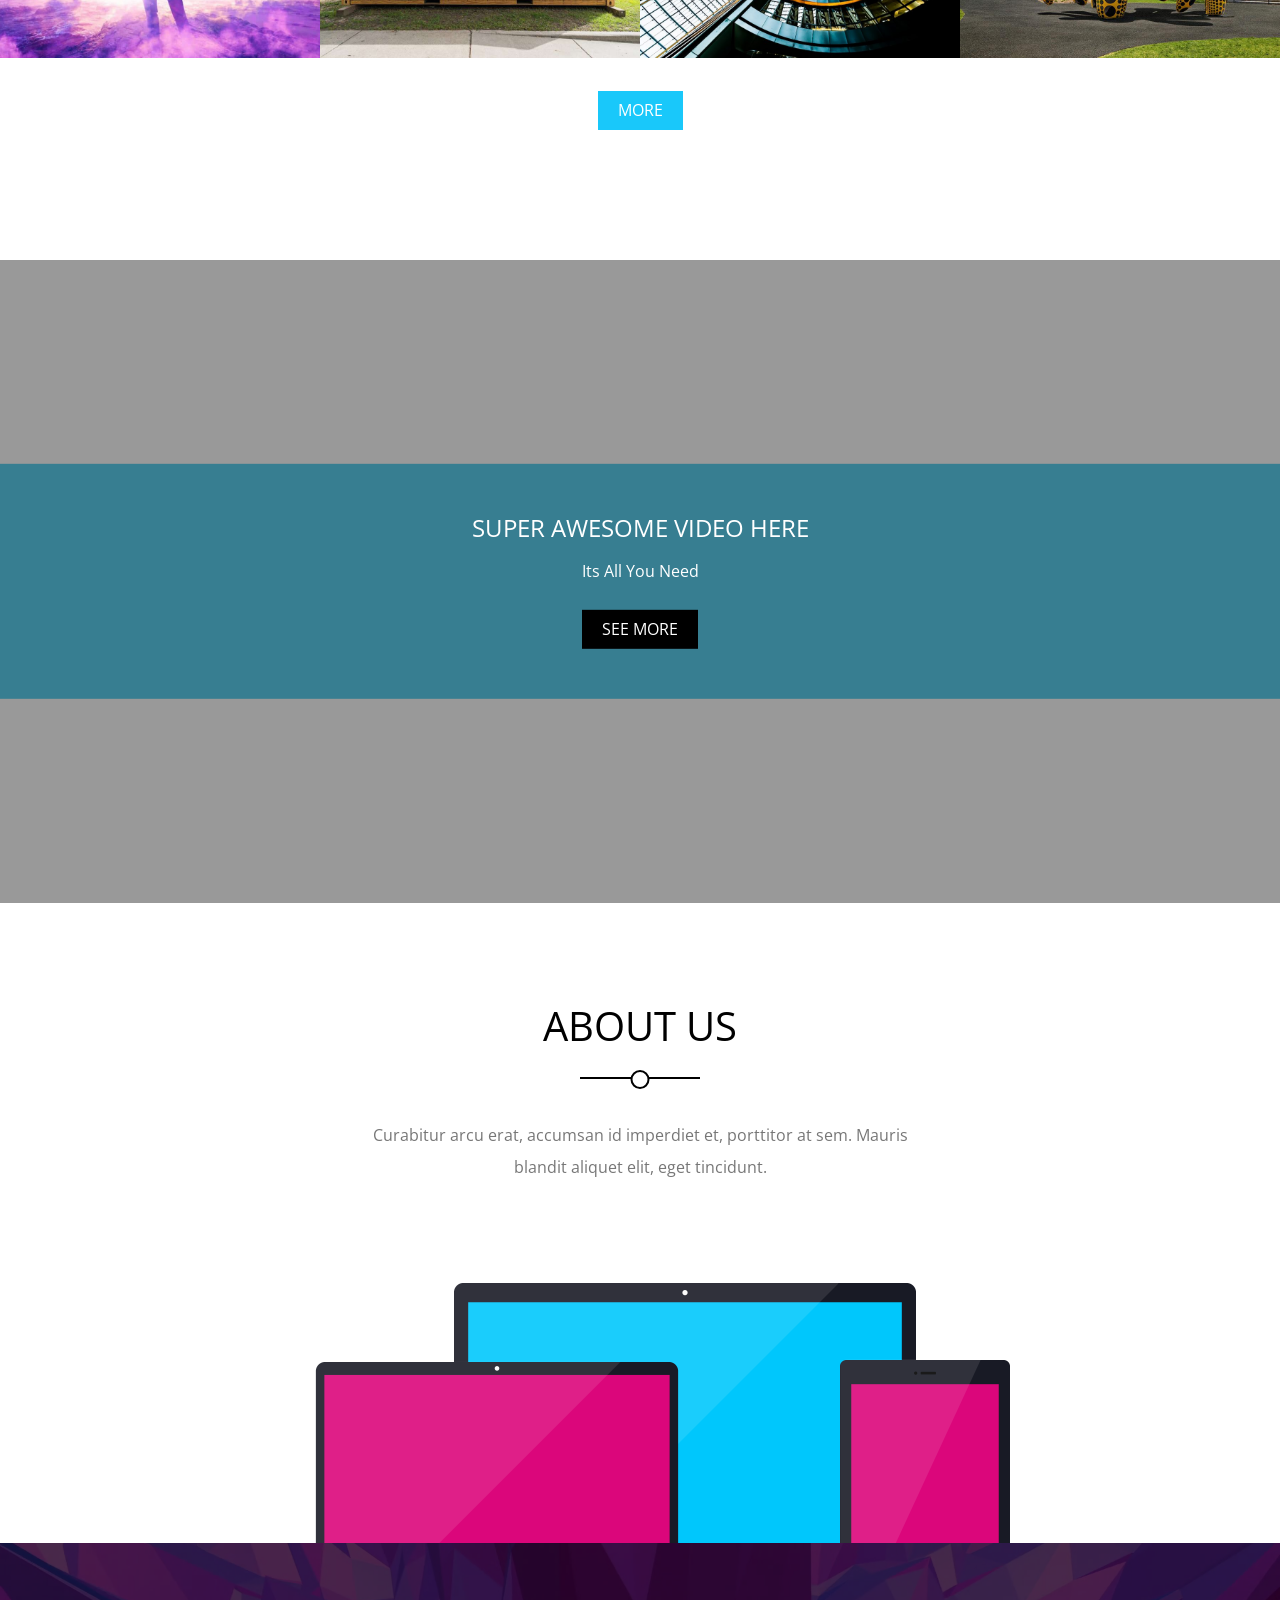
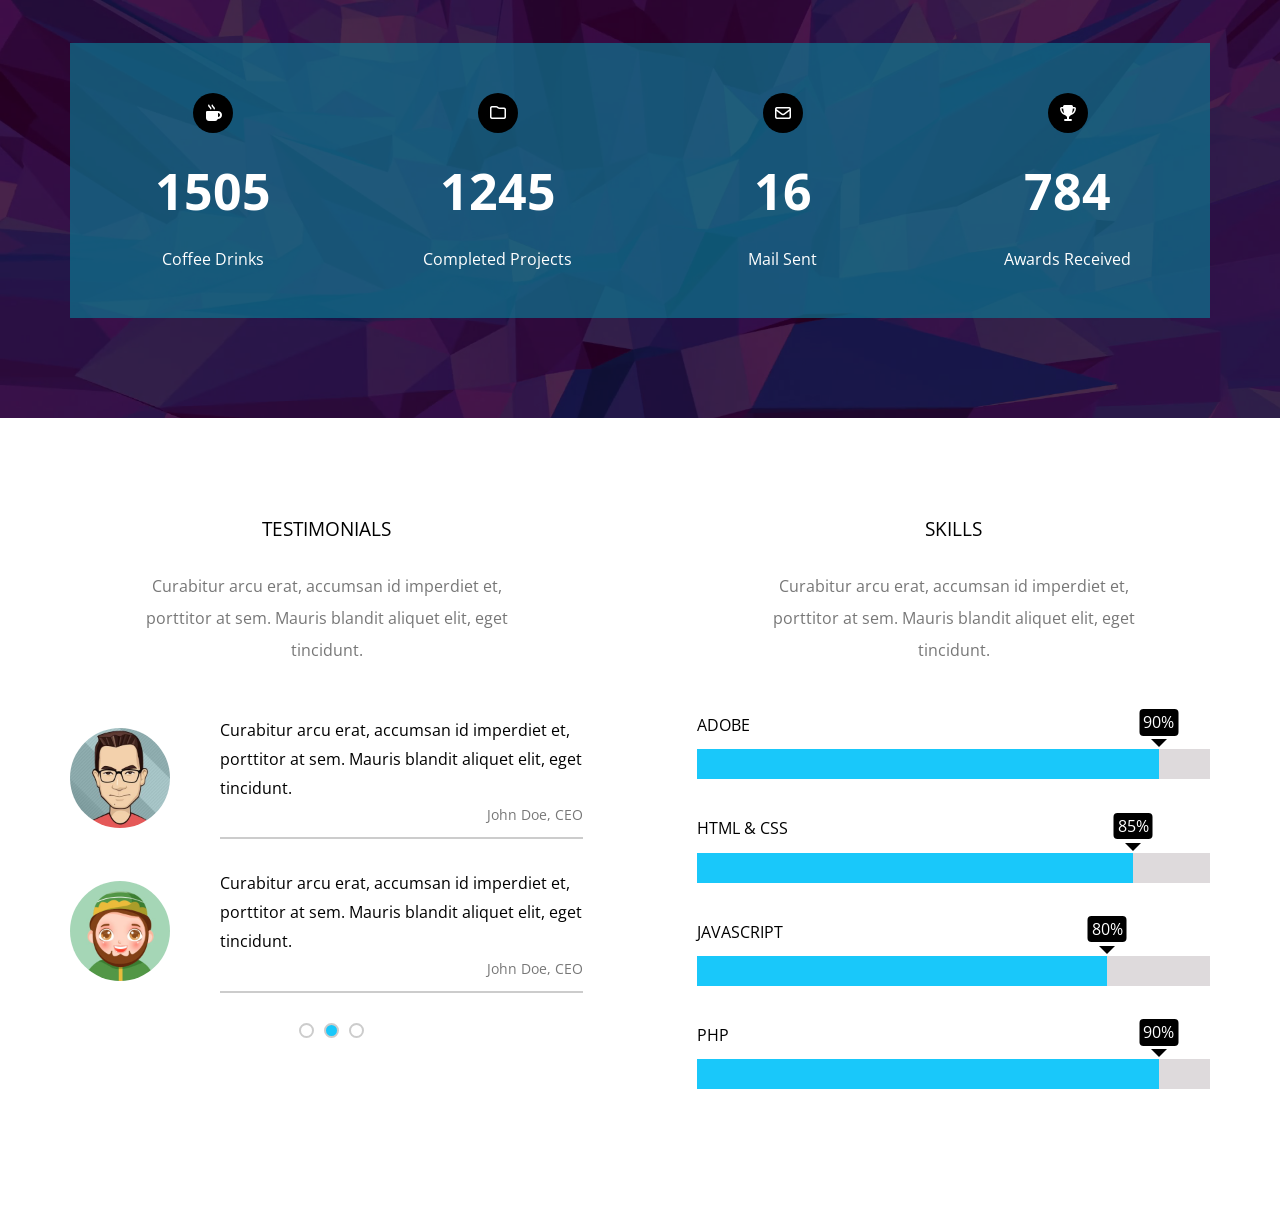
==== commit fdb75a20: "eidt and correct" ====
--- a/kasper.html
+++ b/kasper.html
@@ -147,8 +147,8 @@
     <!-- end dsiine -->
 
     <!-- start Portfolio -->
-    <div class="portfolio main-padding " id="portfolio">
-      <div class="main-heading">
+    <div class="portfolio main-padding" id="portfolio">
+      <div class="main-heading container">
         <h2>Portfolio</h2>
         <p>
           Curabitur arcu erat, accumsan id imperdiet et, porttitor at sem.
@@ -323,19 +323,27 @@
           </div>
           <div class="box">
             <h4>Adobe</h4>
-            <p>90%</p>
+            <div class="gros">
+              <span style="width: 90%" data-gros=" 90%"></span>
+            </div>
           </div>
           <div class="box">
             <h4>Html & Css</h4>
-            <p>85%</p>
+            <div class="gros">
+              <span style="width: 85%" data-gros=" 85%"></span>
+            </div>
           </div>
           <div class="box">
             <h4>JavaScript</h4>
-            <p>80%</p>
+            <div class="gros">
+              <span style="width: 80%" data-gros=" 80%"></span>
+            </div>
           </div>
           <div class="box">
             <h4>Php</h4>
-            <p>90%</p>
+            <div class="gros">
+              <span style="width: 90%" data-gros=" 90%"></span>
+            </div>
           </div>
         </div>
       </div>
--- a/css/kasper.css
+++ b/css/kasper.css
@@ -641,6 +641,12 @@
   border-radius: 50%;
   margin-right: 50px;
 }
+@media (max-width:767px){
+  .our-skills .Testimonials .box img{
+    margin: 0 0 20px ;
+  }
+  
+}
 .our-skills .Testimonials .box .text {
   border-bottom: 2px solid #ccc;
   line-height: 1.8;
@@ -675,87 +681,49 @@
 }
 
 .our-skills .Skills .box {
-  margin-bottom: 80px;
-  position: relative;
-}
-.our-skills .Skills .box::before {
-  content: "";
-  width: 100%;
-  height: 30px;
-  position: absolute;
-  background-color: #eee;
-  bottom: -50px;
-}
-.our-skills .Skills .box::after {
-  content: "";
-  width: 90%;
-  height: 30px;
-  position: absolute;
-  background-color: var(--mian-color);
-  bottom: -50px;
-}
-.our-skills .Skills div:nth-of-type(3)::after {
-  content: "";
-  width: 85%;
-  height: 30px;
-  position: absolute;
-  background-color: var(--mian-color);
-  bottom: -50px;
-}
-.our-skills .Skills div:nth-of-type(4)::after {
-  content: "";
-  width: 80%;
-  height: 30px;
-  position: absolute;
-  background-color: var(--mian-color);
-  bottom: -50px;
-}
+  margin-bottom: 40px;
+  position: relative;
+}
+
 .our-skills .Skills .box h4 {
   font-weight: normal;
   text-transform: uppercase;
-}
-.our-skills .Skills .box p {
-  position: absolute;
-  top: 0px;
-  left: 90%;
-  transform: translateX(-50%);
+  margin-bottom: 15px;
+}
+.our-skills .Skills .box .gros{
+  background-color: #dedadc;
+  height: 30px;
+}
+.our-skills .Skills .box .gros span{
+  display: block;
+  background-color: var(--mian-color);
+  height: 100%;
+  position: relative;
+}
+.our-skills .Skills .box .gros span::before{
+  content: attr(data-gros);
+  position: absolute;
   background-color: black;
   color: white;
-  padding: 5px 0;
-  border-radius: 5px;
-}
-.our-skills .Skills div:nth-of-type(3) p {
-  position: absolute;
-  top: 0px;
-  left: 85%;
-  transform: translateX(-50%);
-  background-color: black;
-  color: white;
-  padding: 5px 0;
-  border-radius: 5px;
-}
-.our-skills .Skills div:nth-of-type(4) p {
-  position: absolute;
-  top: 0px;
-  left: 80%;
-  transform: translateX(-50%);
-  background-color: black;
-  color: white;
-  padding: 5px 0;
-  border-radius: 5px;
-}
-.our-skills .Skills .box p::before {
+  top: -40px;
+  right: 0;
+  transform: translateX(50%);
+  padding: 4px ;
+  border-radius: 4px ;
+
+}
+.our-skills .Skills .box .gros span::after {
   content: "";
   width: 0;
   height: 0;
-  border: 5px solid black;
+  border: 8px solid black;
   border-bottom-color: transparent;
   border-left-color: transparent;
   border-right-color: transparent;
   position: absolute;
-  bottom: -9px;
-  left: 50%;
-  transform: translateX(-50%);
+  right: 0;
+  transform: translateX(50%);
+  top: -10px;
 }
 
 /* <!-- end skills --> */
--- a/css/kasper.css
+++ b/css/kasper.css
@@ -641,6 +641,12 @@
   border-radius: 50%;
   margin-right: 50px;
 }
+@media (max-width:767px){
+  .our-skills .Testimonials .box img{
+    margin: 0 0 20px ;
+  }
+  
+}
 .our-skills .Testimonials .box .text {
   border-bottom: 2px solid #ccc;
   line-height: 1.8;
@@ -675,87 +681,49 @@
 }
 
 .our-skills .Skills .box {
-  margin-bottom: 80px;
-  position: relative;
-}
-.our-skills .Skills .box::before {
-  content: "";
-  width: 100%;
-  height: 30px;
-  position: absolute;
-  background-color: #eee;
-  bottom: -50px;
-}
-.our-skills .Skills .box::after {
-  content: "";
-  width: 90%;
-  height: 30px;
-  position: absolute;
-  background-color: var(--mian-color);
-  bottom: -50px;
-}
-.our-skills .Skills div:nth-of-type(3)::after {
-  content: "";
-  width: 85%;
-  height: 30px;
-  position: absolute;
-  background-color: var(--mian-color);
-  bottom: -50px;
-}
-.our-skills .Skills div:nth-of-type(4)::after {
-  content: "";
-  width: 80%;
-  height: 30px;
-  position: absolute;
-  background-color: var(--mian-color);
-  bottom: -50px;
-}
+  margin-bottom: 40px;
+  position: relative;
+}
+
 .our-skills .Skills .box h4 {
   font-weight: normal;
   text-transform: uppercase;
-}
-.our-skills .Skills .box p {
-  position: absolute;
-  top: 0px;
-  left: 90%;
-  transform: translateX(-50%);
+  margin-bottom: 15px;
+}
+.our-skills .Skills .box .gros{
+  background-color: #dedadc;
+  height: 30px;
+}
+.our-skills .Skills .box .gros span{
+  display: block;
+  background-color: var(--mian-color);
+  height: 100%;
+  position: relative;
+}
+.our-skills .Skills .box .gros span::before{
+  content: attr(data-gros);
+  position: absolute;
   background-color: black;
   color: white;
-  padding: 5px 0;
-  border-radius: 5px;
-}
-.our-skills .Skills div:nth-of-type(3) p {
-  position: absolute;
-  top: 0px;
-  left: 85%;
-  transform: translateX(-50%);
-  background-color: black;
-  color: white;
-  padding: 5px 0;
-  border-radius: 5px;
-}
-.our-skills .Skills div:nth-of-type(4) p {
-  position: absolute;
-  top: 0px;
-  left: 80%;
-  transform: translateX(-50%);
-  background-color: black;
-  color: white;
-  padding: 5px 0;
-  border-radius: 5px;
-}
-.our-skills .Skills .box p::before {
+  top: -40px;
+  right: 0;
+  transform: translateX(50%);
+  padding: 4px ;
+  border-radius: 4px ;
+
+}
+.our-skills .Skills .box .gros span::after {
   content: "";
   width: 0;
   height: 0;
-  border: 5px solid black;
+  border: 8px solid black;
   border-bottom-color: transparent;
   border-left-color: transparent;
   border-right-color: transparent;
   position: absolute;
-  bottom: -9px;
-  left: 50%;
-  transform: translateX(-50%);
+  right: 0;
+  transform: translateX(50%);
+  top: -10px;
 }
 
 /* <!-- end skills --> */
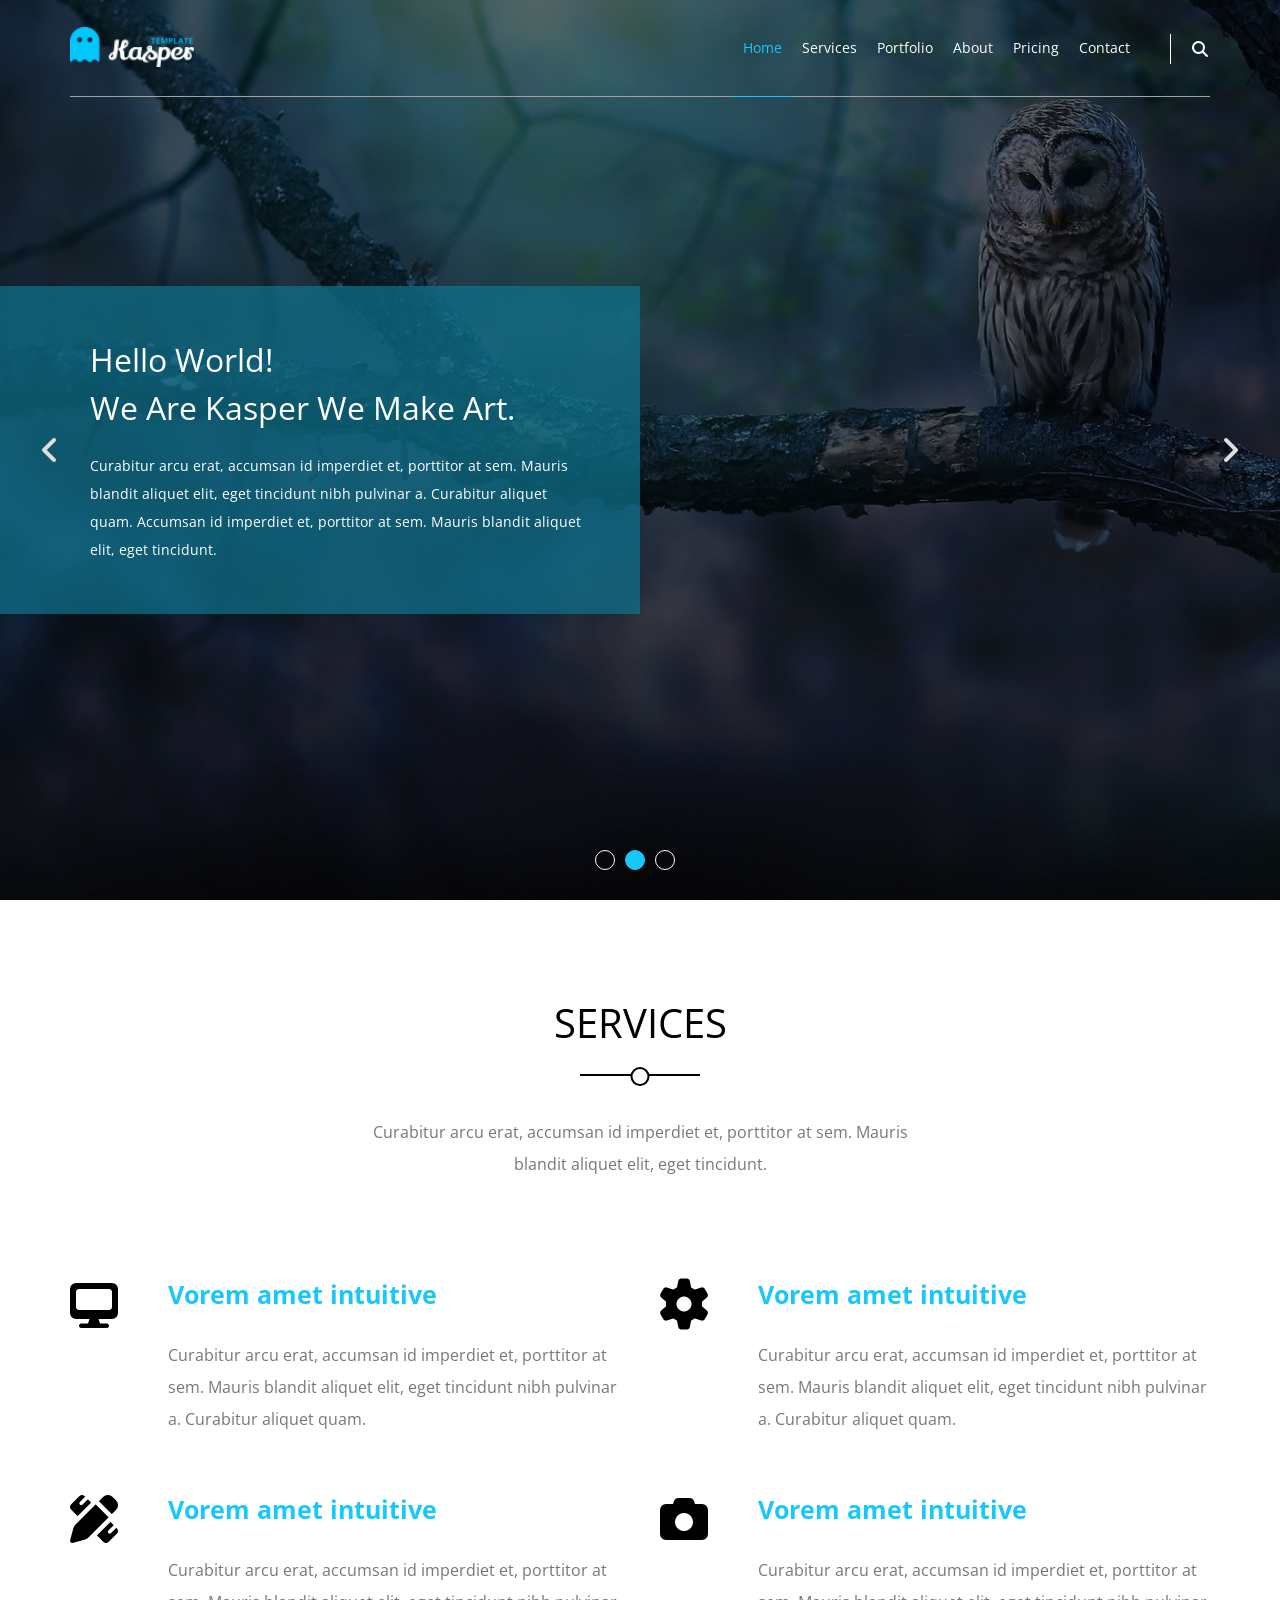
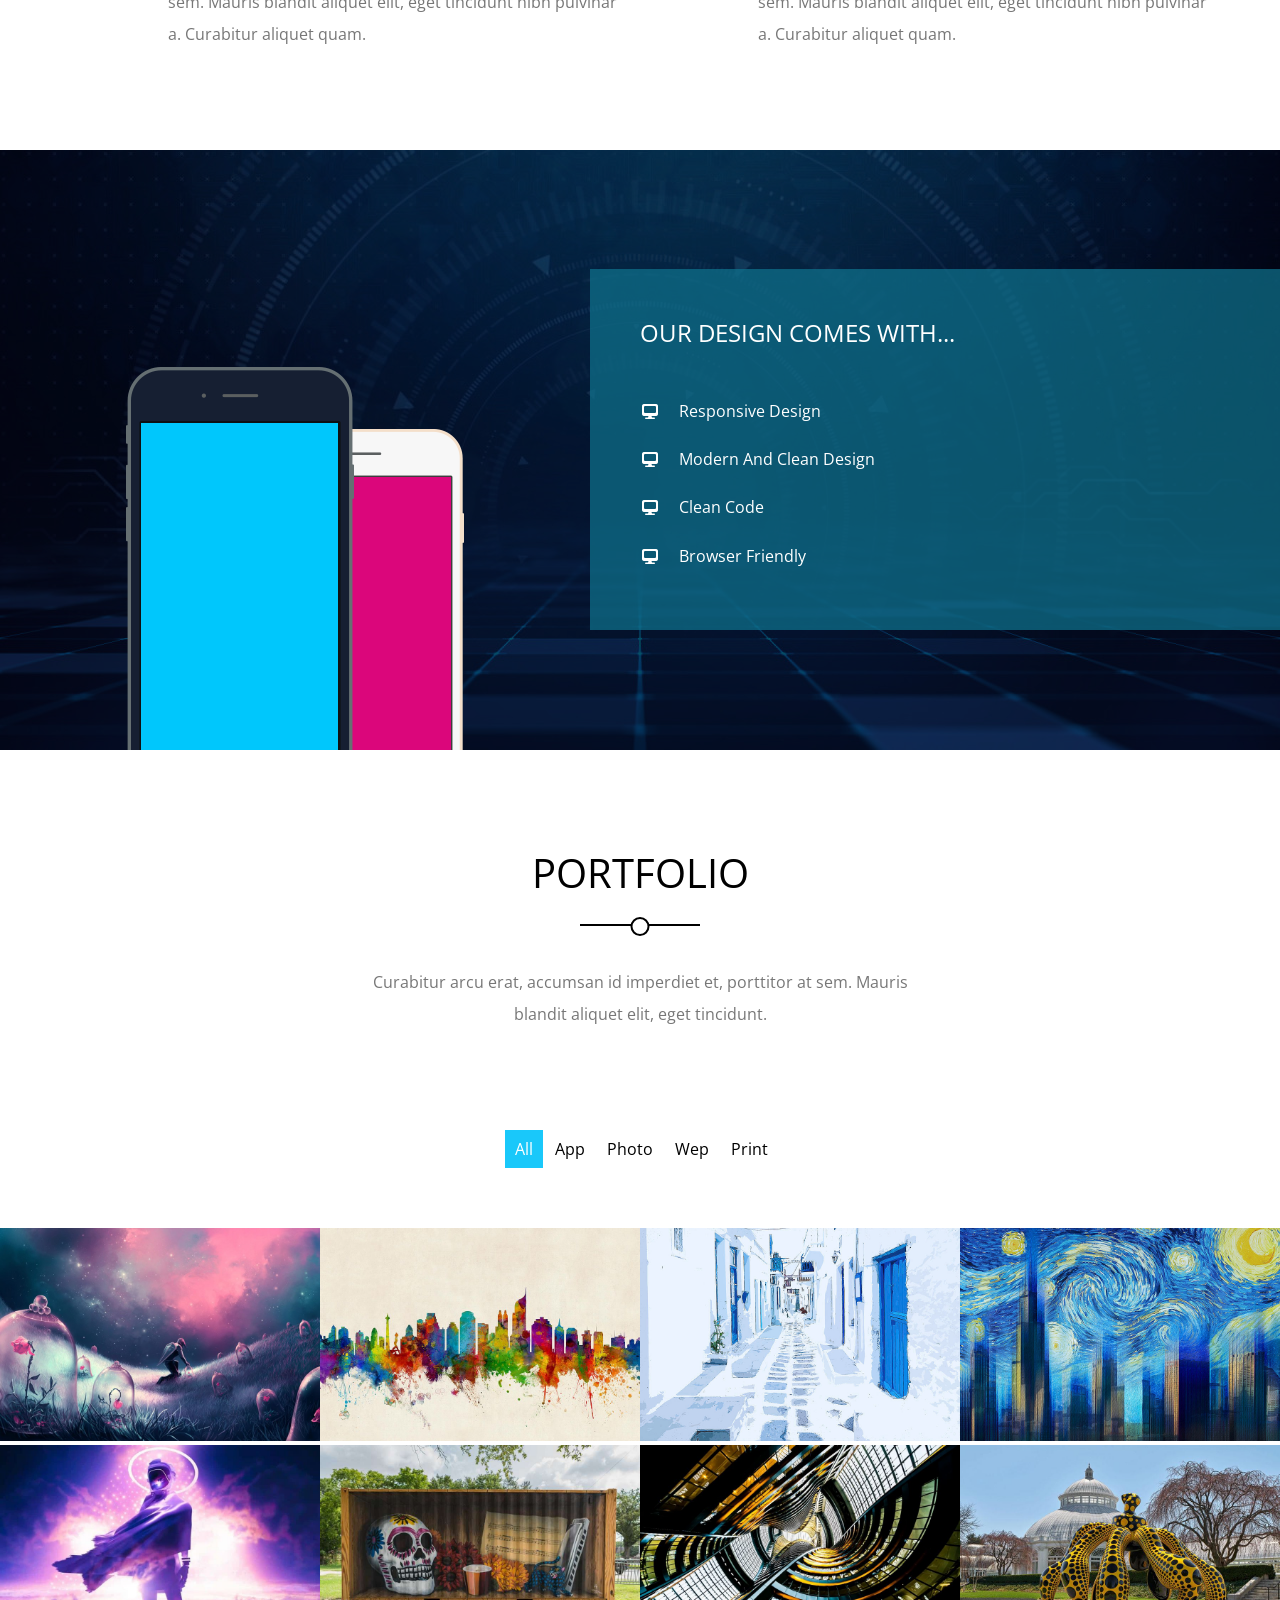
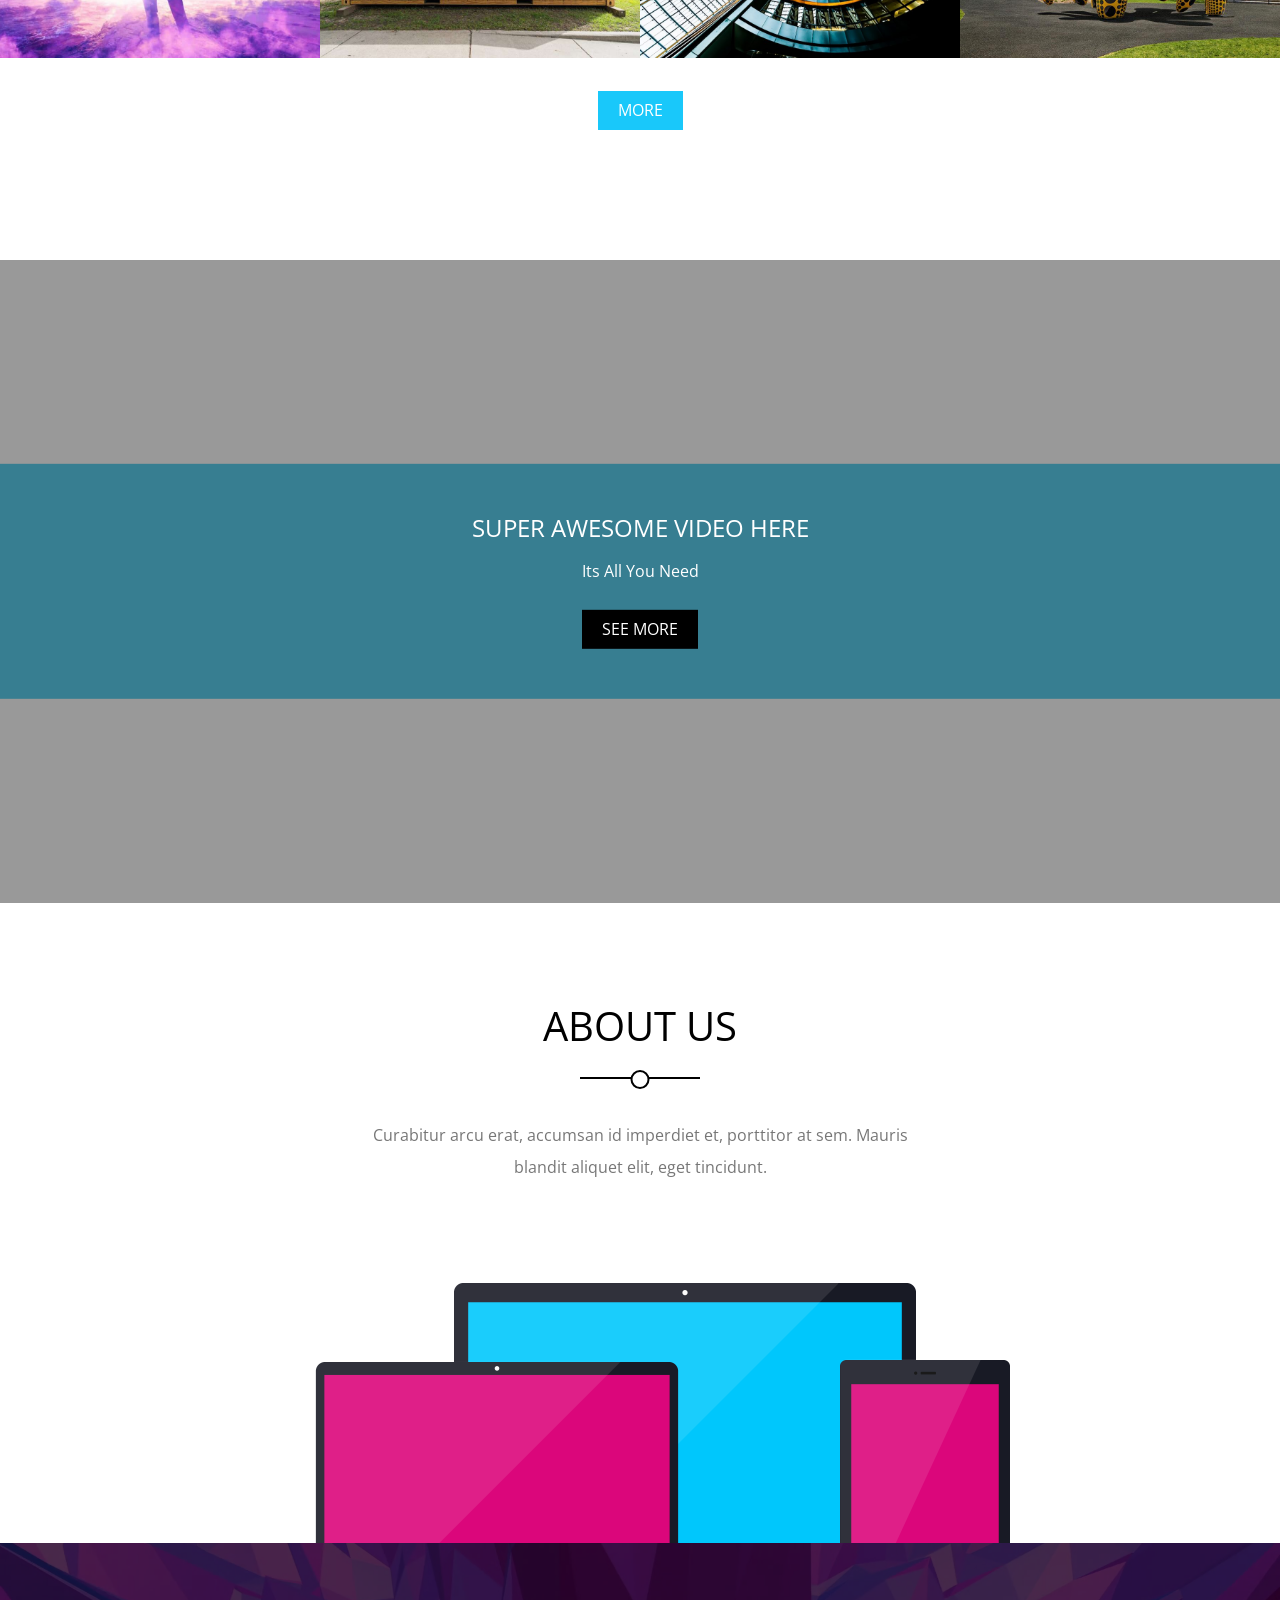
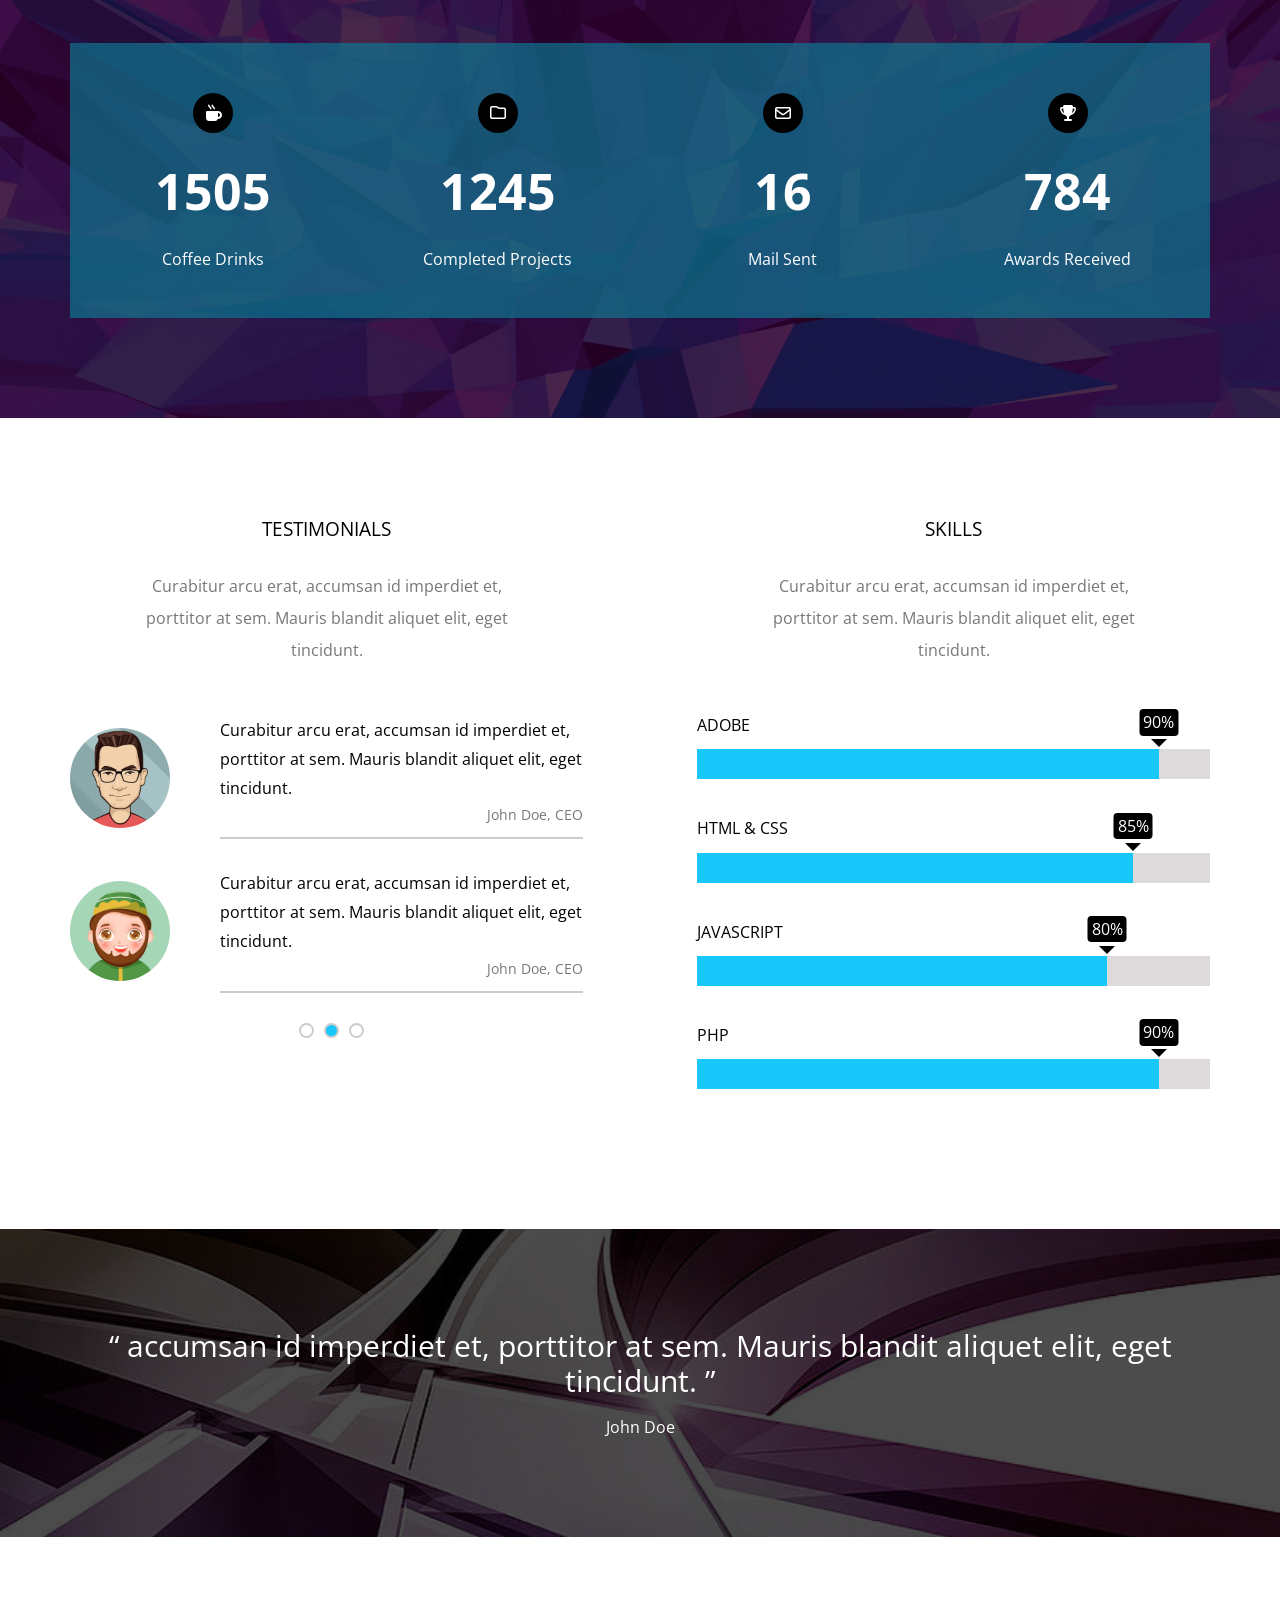
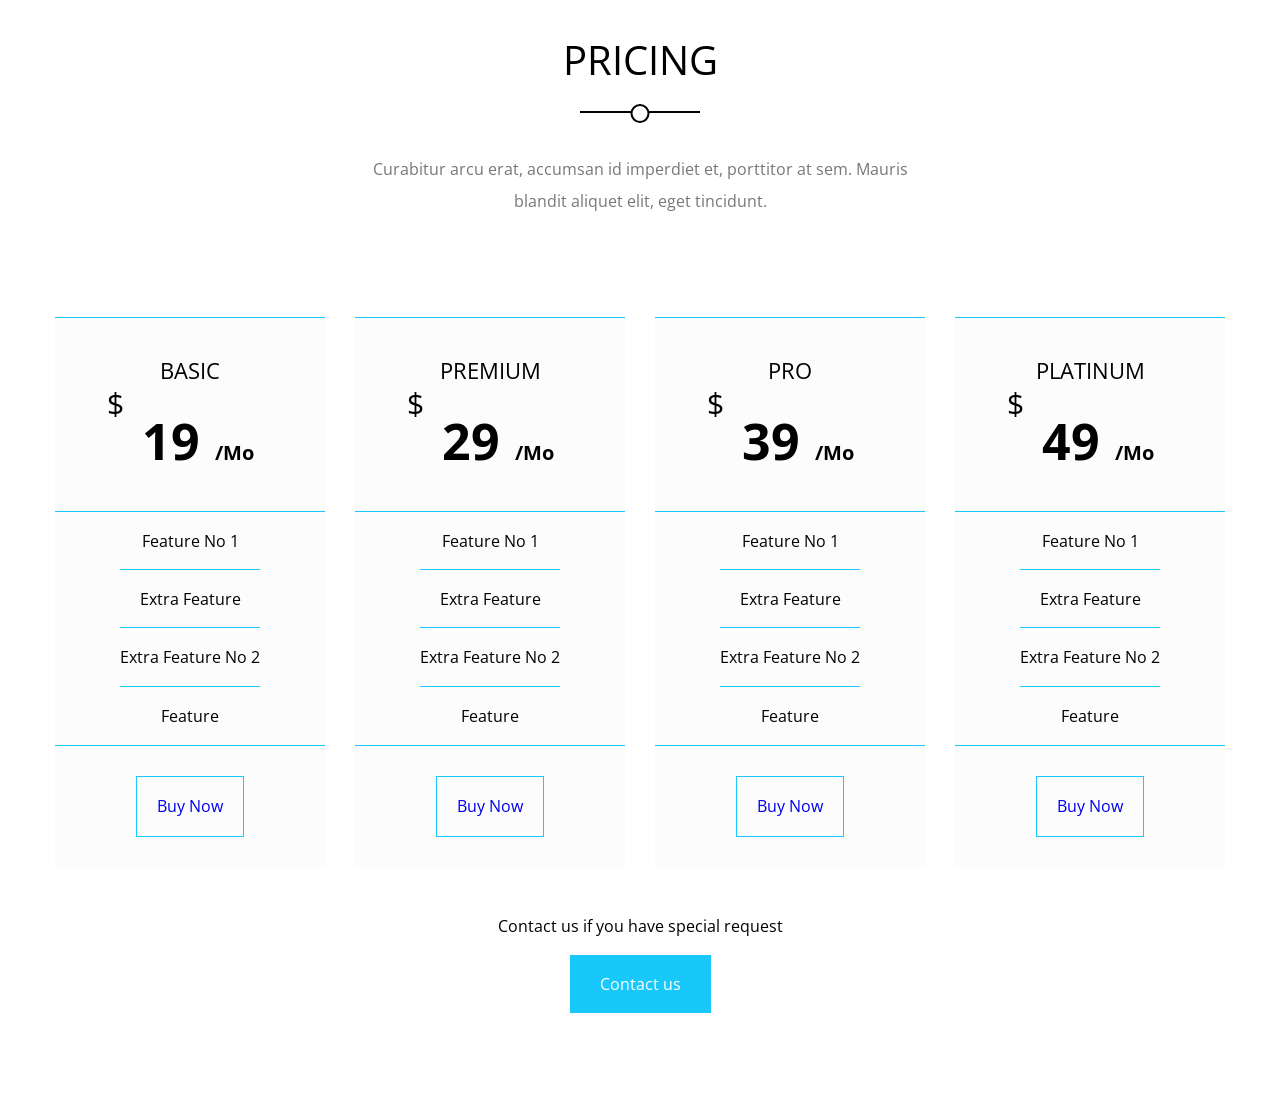
==== commit 01c6d497: "add  Pricing" ====
--- a/kasper.html
+++ b/kasper.html
@@ -32,7 +32,7 @@
             <li><a href="#Services">Services</a></li>
             <li><a href="#portfolio">Portfolio</a></li>
             <li><a href="#About">About</a></li>
-            <li><a href="#">Pricing</a></li>
+            <li><a href="#Pricing">Pricing</a></li>
             <li><a href="#">Contact</a></li>
           </ul>
           <div class="form">
@@ -225,6 +225,7 @@
       <a href="#Home" class="more">more</a>
     </div>
     <!-- end Portfolio -->
+
     <!-- start video -->
     <div class="video-cont">
       <video autoplay muted loop>
@@ -237,8 +238,8 @@
         <button class="active">See More</button>
       </div>
     </div>
-
     <!-- end video -->
+
     <!-- start about -->
     <div class="about container" id="About">
       <div class="main-heading">
@@ -251,6 +252,7 @@
       <img src="image/about (1).png" alt="" />
     </div>
     <!-- end about -->
+
     <!-- start stats -->
     <div class="stats">
       <div class="container">
@@ -277,6 +279,7 @@
       </div>
     </div>
     <!-- end stats -->
+
     <!-- start skills -->
     <div class="our-skills">
       <div class="container">
@@ -349,5 +352,85 @@
       </div>
     </div>
     <!-- end skills -->
+
+    <!-- start  qoute-->
+    <div class="qoute">
+      <div class="container">
+        <q>
+          accumsan id imperdiet et, porttitor at sem. Mauris blandit aliquet
+          elit, eget tincidunt.
+        </q>
+        <p>John Doe</p>
+      </div>
+    </div>
+    <!-- end  qoute-->
+
+    <!-- start Pricing-->
+    <div class="Pricing-cont container" id="Pricing">
+      <div class="main-heading">
+        <h2>Pricing</h2>
+        <p>
+          Curabitur arcu erat, accumsan id imperdiet et, porttitor at sem.
+          Mauris blandit aliquet elit, eget tincidunt.
+        </p>
+      </div>
+      <div class="salary">
+        <div class="box">
+          <div class="me">
+            <h3>Basic</h3>
+            <span>19</span>
+          </div>
+          <ul class="mine-box">
+            <li>Feature No 1</li>
+            <li>Extra Feature</li>
+            <li>Extra Feature No 2</li>
+            <li>Feature</li>
+          </ul>
+          <a href="#Home" class="Buy">Buy Now</a>
+        </div>
+        <div class="box">
+          <div class="me">
+            <h3>Premium</h3>
+            <span>29</span>
+          </div>
+          <ul class="mine-box">
+            <li>Feature No 1</li>
+            <li>Extra Feature</li>
+            <li>Extra Feature No 2</li>
+            <li>Feature</li>
+          </ul>
+          <a href="#Home" class="Buy">Buy Now</a>
+        </div>
+        <div class="box">
+          <div class="me">
+            <h3>pro</h3>
+            <span>39</span>
+          </div>
+          <ul class="mine-box">
+            <li>Feature No 1</li>
+            <li>Extra Feature</li>
+            <li>Extra Feature No 2</li>
+            <li>Feature</li>
+          </ul>
+          <a href="#Home" class="Buy">Buy Now</a>
+        </div>
+        <div class="box">
+          <div class="me">
+            <h3>Platinum</h3>
+            <span>49</span>
+          </div>
+          <ul class="mine-box">
+            <li>Feature No 1</li>
+            <li>Extra Feature</li>
+            <li>Extra Feature No 2</li>
+            <li>Feature</li>
+          </ul>
+          <a href="#Home" class="Buy">Buy Now</a>
+        </div>
+      </div>
+      <p>Contact us if you have special request</p>
+      <a href="#Home">Contact us</a>
+    </div>
+    <!-- end Pricing-->
   </body>
 </html>
--- a/css/kasper.css
+++ b/css/kasper.css
@@ -609,14 +609,13 @@
 .our-skills .me {
   flex-basis: 45%;
 }
-@media (max-width:992px) {
+@media (max-width: 992px) {
   .our-skills .me {
     flex-basis: 100%;
   }
-  .our-skills .Testimonials{
+  .our-skills .Testimonials {
     margin-bottom: 50px;
   }
-  
 }
 .our-skills .me .text1 {
   padding: 0 50px 50px;
@@ -641,23 +640,21 @@
   border-radius: 50%;
   margin-right: 50px;
 }
-@media (max-width:767px){
-  .our-skills .Testimonials .box img{
-    margin: 0 0 20px ;
-  }
-  
+@media (max-width: 767px) {
+  .our-skills .Testimonials .box img {
+    margin: 0 0 20px;
+  }
 }
 .our-skills .Testimonials .box .text {
   border-bottom: 2px solid #ccc;
   line-height: 1.8;
 }
 
-@media (max-width:767px) {
-  .our-skills .Testimonials .box{
+@media (max-width: 767px) {
+  .our-skills .Testimonials .box {
     flex-direction: column;
     text-align: center;
   }
-  
 }
 .our-skills .Testimonials .box .text .active {
   text-align: right;
@@ -690,17 +687,17 @@
   text-transform: uppercase;
   margin-bottom: 15px;
 }
-.our-skills .Skills .box .gros{
+.our-skills .Skills .box .gros {
   background-color: #dedadc;
   height: 30px;
 }
-.our-skills .Skills .box .gros span{
+.our-skills .Skills .box .gros span {
   display: block;
   background-color: var(--mian-color);
   height: 100%;
   position: relative;
 }
-.our-skills .Skills .box .gros span::before{
+.our-skills .Skills .box .gros span::before {
   content: attr(data-gros);
   position: absolute;
   background-color: black;
@@ -708,9 +705,8 @@
   top: -40px;
   right: 0;
   transform: translateX(50%);
-  padding: 4px ;
-  border-radius: 4px ;
-
+  padding: 4px;
+  border-radius: 4px;
 }
 .our-skills .Skills .box .gros span::after {
   content: "";
@@ -727,3 +723,118 @@
 }
 
 /* <!-- end skills --> */
+
+/* <!-- start  qoute--> */
+.qoute {
+  padding-top: var(--main-padding);
+  padding-bottom: var(--main-padding);
+  background-image: url(../image/quote.jpg);
+  background-size: cover;
+  text-align: center;
+  position: relative;
+  color: white;
+}
+.qoute::before {
+  content: "";
+  width: 100%;
+  height: 100%;
+  position: absolute;
+  top: 0;
+  left: 0;
+  background-color: rgb(0 0 0 /70%);
+}
+.qoute .container {
+  position: relative;
+}
+.qoute .container q {
+  font-size: 30px;
+  margin-bottom: 20px;
+  display: block;
+}
+
+/* <!-- end  qoute--> */
+
+/* <!-- start Pricing--> */
+.Pricing-cont {
+  padding: var(--main-padding) 0;
+  text-align: center;
+}
+.Pricing-cont .salary {
+  display: grid;
+  grid-template-columns: repeat(auto-fill, minmax(250px, 1fr));
+  gap: 30px;
+}
+.Pricing-cont .salary .box {
+  border-top: 1px solid var(--mian-color);
+
+  background-color: #fcfcfc;
+}
+.Pricing-cont .salary .box .me {
+  padding: 40px 20px;
+}
+.Pricing-cont .salary .box h3 {
+  font-size: 22px;
+  font-weight: normal;
+  text-transform: uppercase;
+  margin-bottom: 30px;
+}
+.Pricing-cont .salary .box span {
+  font-size: 50px;
+  font-weight: bold;
+
+  position: relative;
+}
+.Pricing-cont .salary .box span::before {
+  content: "$";
+  position: absolute;
+  font-size: 30px;
+  font-weight: normal;
+  top: -20px;
+  left: -35px;
+}
+.Pricing-cont .salary .box span::after {
+  content: "/Mo";
+  font-size: 20px;
+  position: relative;
+  right: -15px;
+}
+.Pricing-cont .salary .box ul {
+  border-top: 1px solid var(--mian-color);
+  border-bottom: 1px solid var(--mian-color);
+}
+.Pricing-cont .salary .box ul li {
+  padding: 20px 0;
+  position: relative;
+}
+.Pricing-cont .salary .box ul li:not(:last-child)::after {
+  content: "";
+  position: absolute;
+  height: 1px;
+  width: 140px;
+  background-color: var(--mian-color);
+  bottom: 0;
+  left: 50%;
+  transform: translateX(-50%);
+}
+.Pricing-cont .salary .box a {
+  display: block;
+  text-decoration: none;
+  margin: 30px auto;
+  width: fit-content;
+  padding: 20px;
+  border: 1px solid var(--mian-color);
+}
+.Pricing-cont > p{
+  margin: 50px 0 20px  ;
+}
+.Pricing-cont > a{
+  text-decoration: none;
+  padding: 20px 30px;
+  background-color: var(--mian-color);
+  display: block;
+  width: fit-content;
+  margin: 0 auto;
+  color: white;
+
+}
+/* <!-- end Pricing--> */
--- a/css/kasper.css
+++ b/css/kasper.css
@@ -609,14 +609,13 @@
 .our-skills .me {
   flex-basis: 45%;
 }
-@media (max-width:992px) {
+@media (max-width: 992px) {
   .our-skills .me {
     flex-basis: 100%;
   }
-  .our-skills .Testimonials{
+  .our-skills .Testimonials {
     margin-bottom: 50px;
   }
-  
 }
 .our-skills .me .text1 {
   padding: 0 50px 50px;
@@ -641,23 +640,21 @@
   border-radius: 50%;
   margin-right: 50px;
 }
-@media (max-width:767px){
-  .our-skills .Testimonials .box img{
-    margin: 0 0 20px ;
-  }
-  
+@media (max-width: 767px) {
+  .our-skills .Testimonials .box img {
+    margin: 0 0 20px;
+  }
 }
 .our-skills .Testimonials .box .text {
   border-bottom: 2px solid #ccc;
   line-height: 1.8;
 }
 
-@media (max-width:767px) {
-  .our-skills .Testimonials .box{
+@media (max-width: 767px) {
+  .our-skills .Testimonials .box {
     flex-direction: column;
     text-align: center;
   }
-  
 }
 .our-skills .Testimonials .box .text .active {
   text-align: right;
@@ -690,17 +687,17 @@
   text-transform: uppercase;
   margin-bottom: 15px;
 }
-.our-skills .Skills .box .gros{
+.our-skills .Skills .box .gros {
   background-color: #dedadc;
   height: 30px;
 }
-.our-skills .Skills .box .gros span{
+.our-skills .Skills .box .gros span {
   display: block;
   background-color: var(--mian-color);
   height: 100%;
   position: relative;
 }
-.our-skills .Skills .box .gros span::before{
+.our-skills .Skills .box .gros span::before {
   content: attr(data-gros);
   position: absolute;
   background-color: black;
@@ -708,9 +705,8 @@
   top: -40px;
   right: 0;
   transform: translateX(50%);
-  padding: 4px ;
-  border-radius: 4px ;
-
+  padding: 4px;
+  border-radius: 4px;
 }
 .our-skills .Skills .box .gros span::after {
   content: "";
@@ -727,3 +723,118 @@
 }
 
 /* <!-- end skills --> */
+
+/* <!-- start  qoute--> */
+.qoute {
+  padding-top: var(--main-padding);
+  padding-bottom: var(--main-padding);
+  background-image: url(../image/quote.jpg);
+  background-size: cover;
+  text-align: center;
+  position: relative;
+  color: white;
+}
+.qoute::before {
+  content: "";
+  width: 100%;
+  height: 100%;
+  position: absolute;
+  top: 0;
+  left: 0;
+  background-color: rgb(0 0 0 /70%);
+}
+.qoute .container {
+  position: relative;
+}
+.qoute .container q {
+  font-size: 30px;
+  margin-bottom: 20px;
+  display: block;
+}
+
+/* <!-- end  qoute--> */
+
+/* <!-- start Pricing--> */
+.Pricing-cont {
+  padding: var(--main-padding) 0;
+  text-align: center;
+}
+.Pricing-cont .salary {
+  display: grid;
+  grid-template-columns: repeat(auto-fill, minmax(250px, 1fr));
+  gap: 30px;
+}
+.Pricing-cont .salary .box {
+  border-top: 1px solid var(--mian-color);
+
+  background-color: #fcfcfc;
+}
+.Pricing-cont .salary .box .me {
+  padding: 40px 20px;
+}
+.Pricing-cont .salary .box h3 {
+  font-size: 22px;
+  font-weight: normal;
+  text-transform: uppercase;
+  margin-bottom: 30px;
+}
+.Pricing-cont .salary .box span {
+  font-size: 50px;
+  font-weight: bold;
+
+  position: relative;
+}
+.Pricing-cont .salary .box span::before {
+  content: "$";
+  position: absolute;
+  font-size: 30px;
+  font-weight: normal;
+  top: -20px;
+  left: -35px;
+}
+.Pricing-cont .salary .box span::after {
+  content: "/Mo";
+  font-size: 20px;
+  position: relative;
+  right: -15px;
+}
+.Pricing-cont .salary .box ul {
+  border-top: 1px solid var(--mian-color);
+  border-bottom: 1px solid var(--mian-color);
+}
+.Pricing-cont .salary .box ul li {
+  padding: 20px 0;
+  position: relative;
+}
+.Pricing-cont .salary .box ul li:not(:last-child)::after {
+  content: "";
+  position: absolute;
+  height: 1px;
+  width: 140px;
+  background-color: var(--mian-color);
+  bottom: 0;
+  left: 50%;
+  transform: translateX(-50%);
+}
+.Pricing-cont .salary .box a {
+  display: block;
+  text-decoration: none;
+  margin: 30px auto;
+  width: fit-content;
+  padding: 20px;
+  border: 1px solid var(--mian-color);
+}
+.Pricing-cont > p{
+  margin: 50px 0 20px  ;
+}
+.Pricing-cont > a{
+  text-decoration: none;
+  padding: 20px 30px;
+  background-color: var(--mian-color);
+  display: block;
+  width: fit-content;
+  margin: 0 auto;
+  color: white;
+
+}
+/* <!-- end Pricing--> */
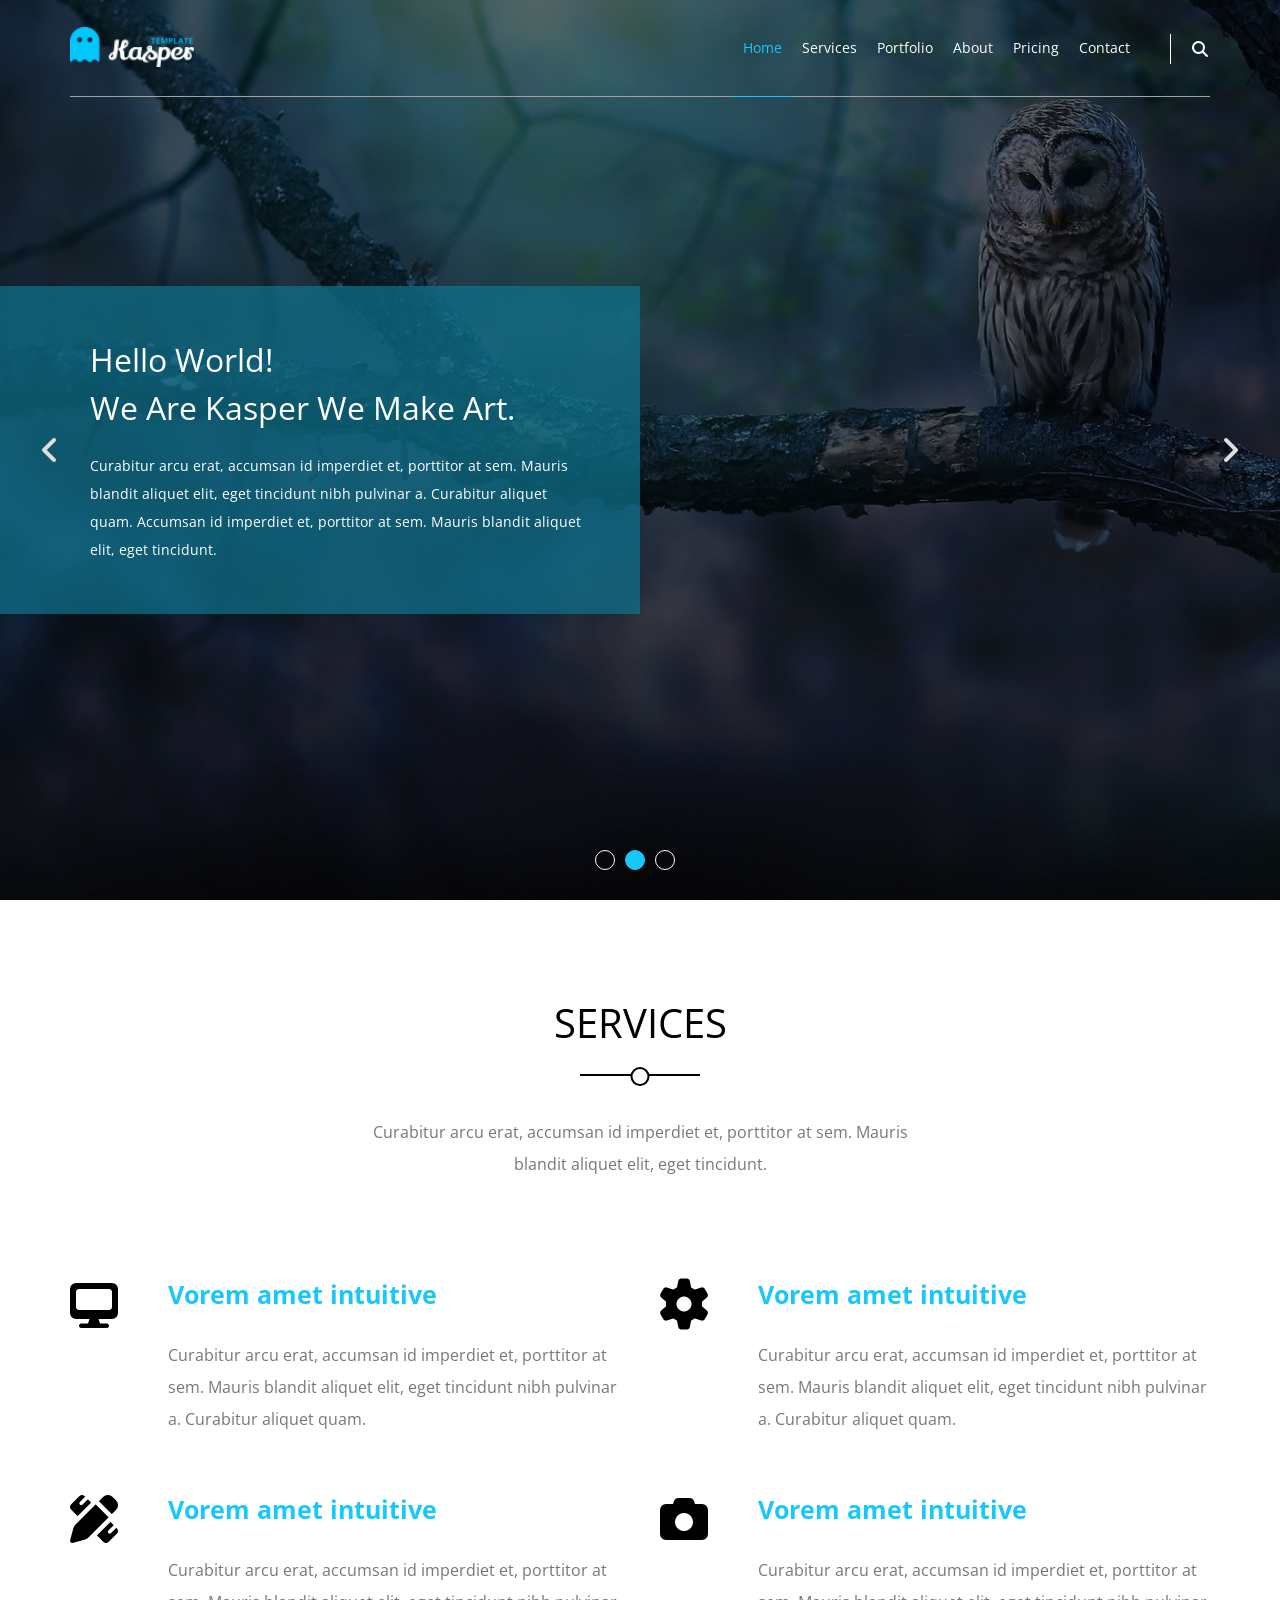
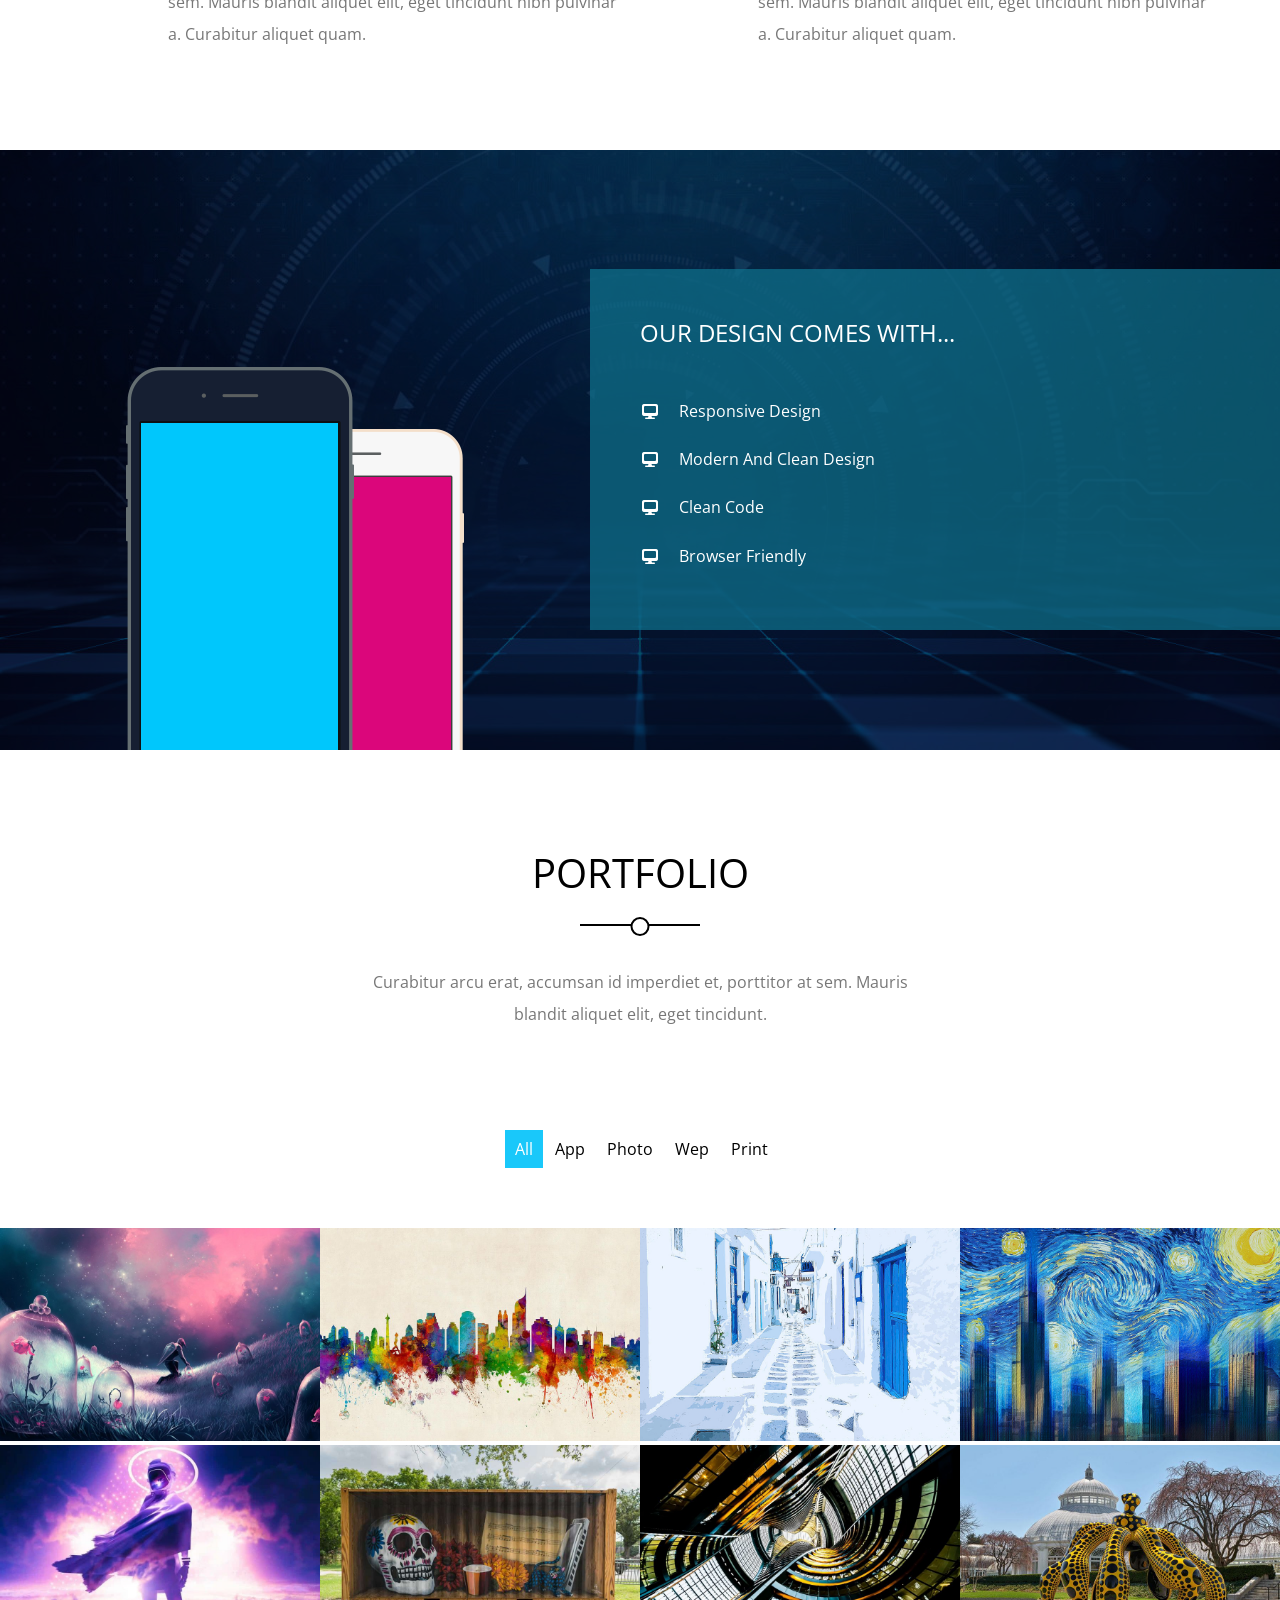
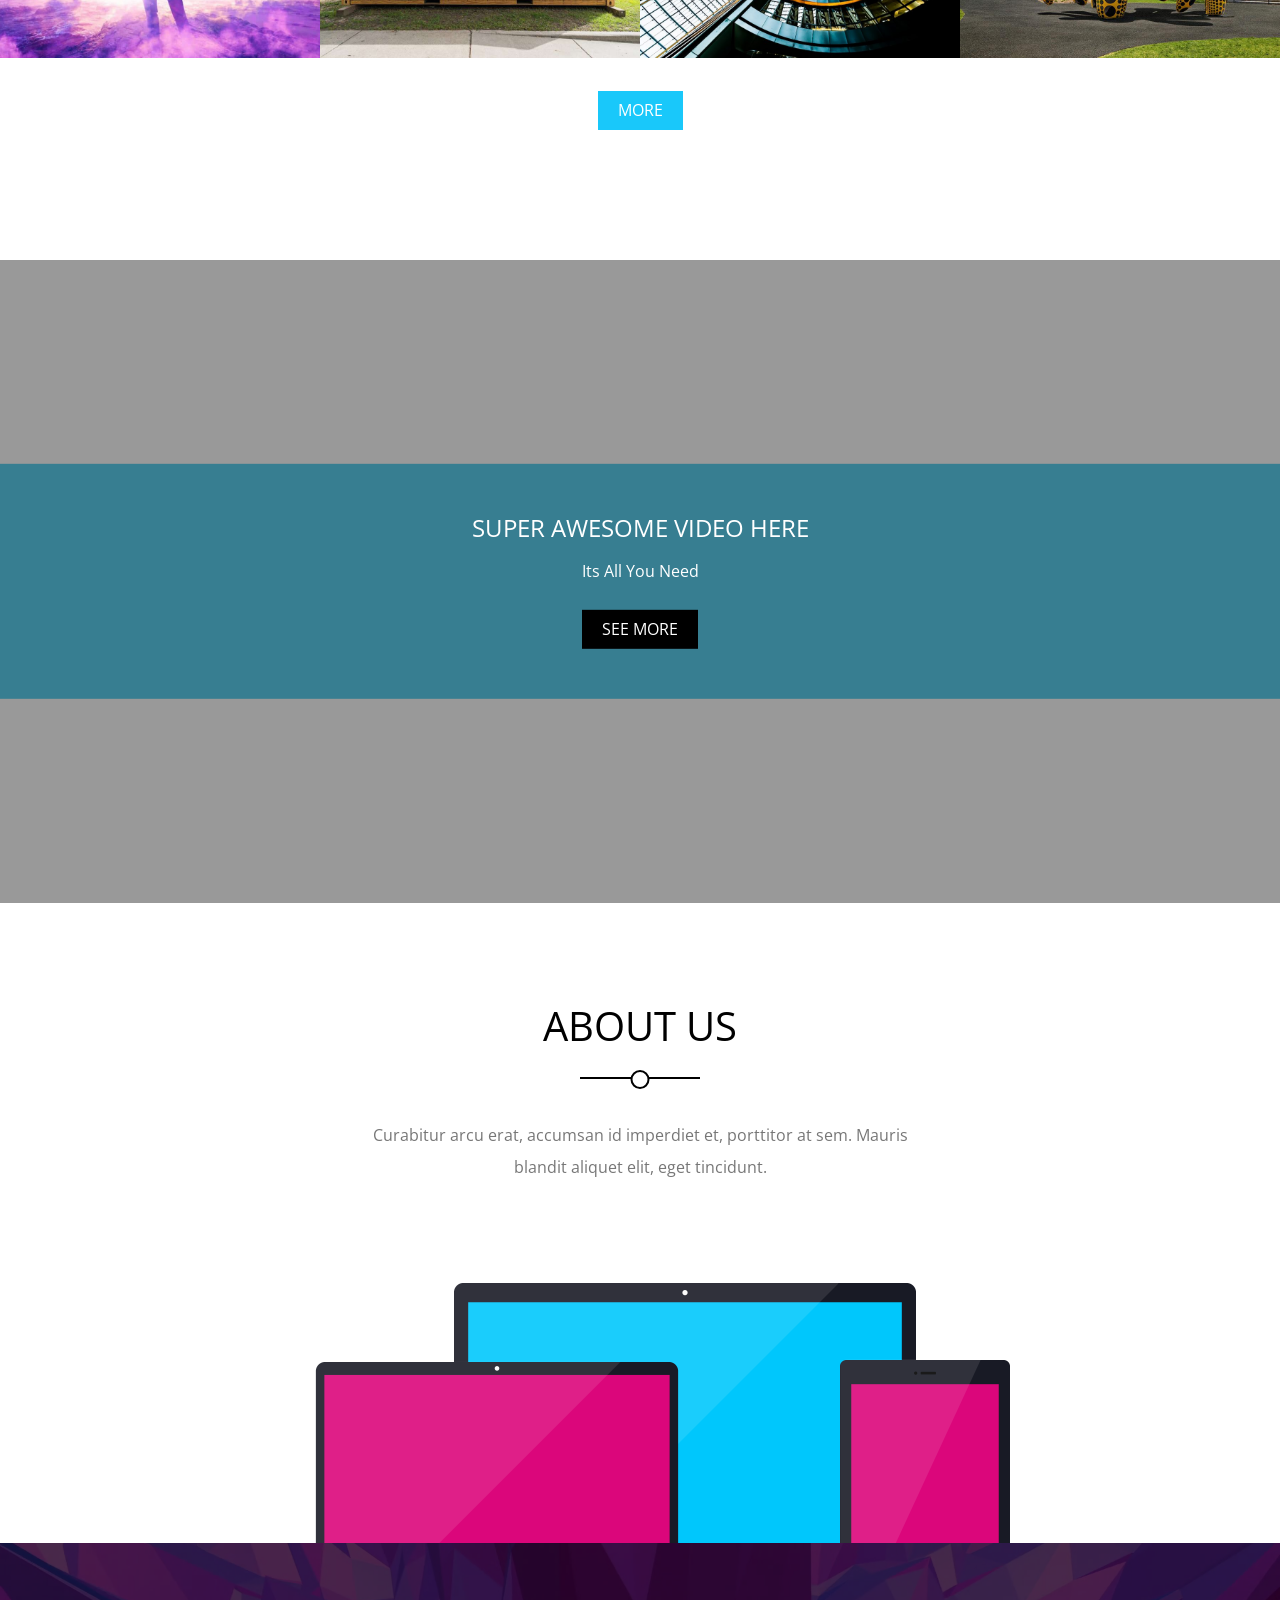
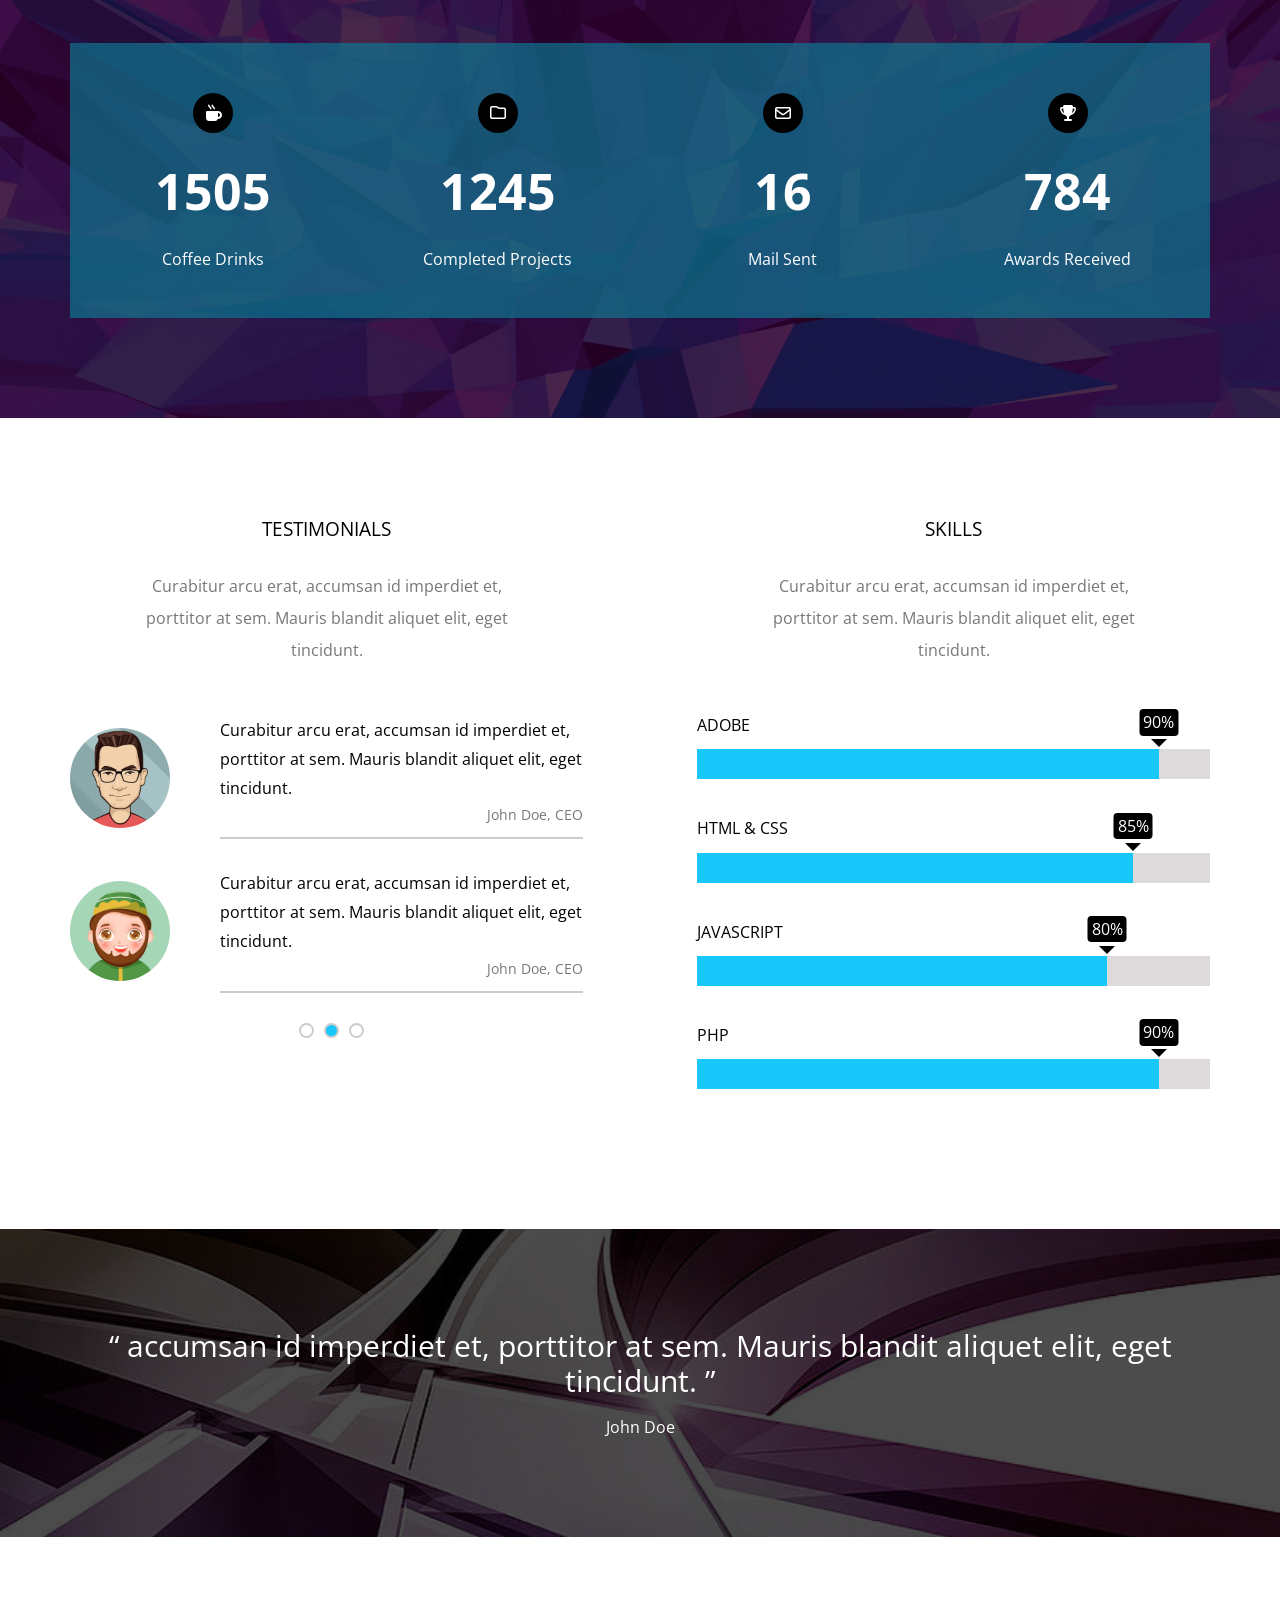
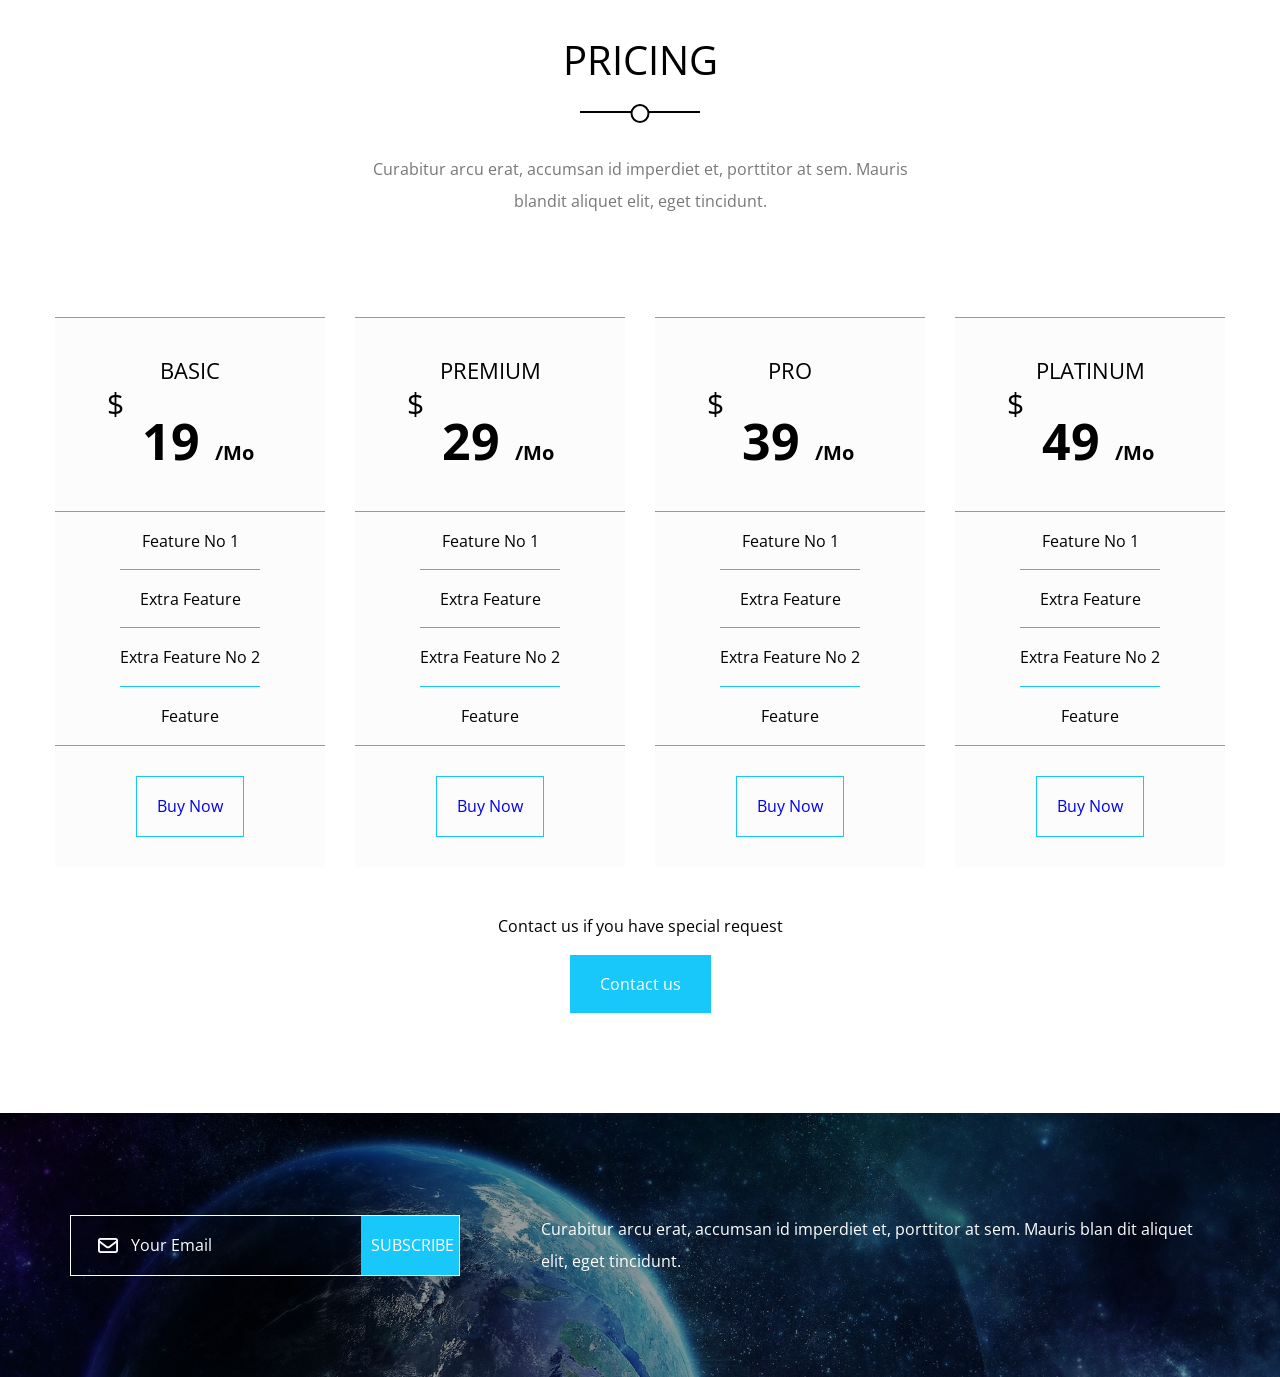
==== commit 2ecc6685: "add Subscribe" ====
--- a/kasper.html
+++ b/kasper.html
@@ -432,5 +432,20 @@
       <a href="#Home">Contact us</a>
     </div>
     <!-- end Pricing-->
+    <!-- start sup -->
+    <div class="sup">
+      <div class="container">
+        <form action="">
+          <i class="far fa-envelope fa-lg"></i>
+          <input type="email" name="mail" placeholder="Your Email" />
+          <input type="submit" name="submit" value="Subscribe" />
+        </form>
+        <p>
+          Curabitur arcu erat, accumsan id imperdiet et, porttitor at sem.
+          Mauris blan dit aliquet elit, eget tincidunt.
+        </p>
+      </div>
+    </div>
+    <!-- end sup -->
   </body>
 </html>
--- a/css/kasper.css
+++ b/css/kasper.css
@@ -824,10 +824,10 @@
   padding: 20px;
   border: 1px solid var(--mian-color);
 }
-.Pricing-cont > p{
-  margin: 50px 0 20px  ;
-}
-.Pricing-cont > a{
+.Pricing-cont > p {
+  margin: 50px 0 20px;
+}
+.Pricing-cont > a {
   text-decoration: none;
   padding: 20px 30px;
   background-color: var(--mian-color);
@@ -835,6 +835,77 @@
   width: fit-content;
   margin: 0 auto;
   color: white;
-
 }
 /* <!-- end Pricing--> */
+/* start sup  */
+.sup {
+  background-image: url(../image/subscribe.jpg);
+  background-size: cover;
+  position: relative;
+  color: white;
+  padding-bottom: var(--main-padding);
+  padding-top: var(--main-padding);
+}
+.sup::before {
+  content: "";
+  width: 100%;
+  height: 100%;
+  position: absolute;
+  top: 0;
+  left: 0;
+  background-color: rgb(0 0 0 /40%);
+}
+.sup .container {
+  display: flex;
+  align-items: center;
+  position: relative;
+}
+.sup form {
+  display: flex;
+  width: 500px;
+  position: relative;
+  max-width: 100%;
+}
+.sup form input[type="email"] {
+  border: 1px solid white;
+  border-right: none;
+  background: none;
+  padding: 20px 20px 20px 60px;
+  caret-color: var(--main-color);
+  width: calc(100% - 130px);
+}
+.sup form input[type="submit"] {
+  background-color: var(--mian-color);
+  border: 1px solid white;
+  border-left: none;
+  text-transform: uppercase;
+  padding: 0 5px 0 10px;
+  color: white;
+}
+.sup form i {
+  position: absolute;
+  top: 50%;
+  transform: translateY(-50%);
+  left: 25px;
+}
+.sup form ::placeholder {
+  color: white;
+}
+.subscribe form input[type="email"]:focus,
+.subscribe form input[type="submit"]:focus {
+  outline: none;
+}
+.sup p {
+  line-height: 2;
+  margin-left: 50px;
+}
+@media (max-width: 992px) {
+  .sup .container{
+    flex-direction: column;
+    
+  }
+  .sup p {
+    margin:30px 0 0 0 ;
+  }
+}
+/* end sup  */
--- a/css/kasper.css
+++ b/css/kasper.css
@@ -824,10 +824,10 @@
   padding: 20px;
   border: 1px solid var(--mian-color);
 }
-.Pricing-cont > p{
-  margin: 50px 0 20px  ;
-}
-.Pricing-cont > a{
+.Pricing-cont > p {
+  margin: 50px 0 20px;
+}
+.Pricing-cont > a {
   text-decoration: none;
   padding: 20px 30px;
   background-color: var(--mian-color);
@@ -835,6 +835,77 @@
   width: fit-content;
   margin: 0 auto;
   color: white;
-
 }
 /* <!-- end Pricing--> */
+/* start sup  */
+.sup {
+  background-image: url(../image/subscribe.jpg);
+  background-size: cover;
+  position: relative;
+  color: white;
+  padding-bottom: var(--main-padding);
+  padding-top: var(--main-padding);
+}
+.sup::before {
+  content: "";
+  width: 100%;
+  height: 100%;
+  position: absolute;
+  top: 0;
+  left: 0;
+  background-color: rgb(0 0 0 /40%);
+}
+.sup .container {
+  display: flex;
+  align-items: center;
+  position: relative;
+}
+.sup form {
+  display: flex;
+  width: 500px;
+  position: relative;
+  max-width: 100%;
+}
+.sup form input[type="email"] {
+  border: 1px solid white;
+  border-right: none;
+  background: none;
+  padding: 20px 20px 20px 60px;
+  caret-color: var(--main-color);
+  width: calc(100% - 130px);
+}
+.sup form input[type="submit"] {
+  background-color: var(--mian-color);
+  border: 1px solid white;
+  border-left: none;
+  text-transform: uppercase;
+  padding: 0 5px 0 10px;
+  color: white;
+}
+.sup form i {
+  position: absolute;
+  top: 50%;
+  transform: translateY(-50%);
+  left: 25px;
+}
+.sup form ::placeholder {
+  color: white;
+}
+.subscribe form input[type="email"]:focus,
+.subscribe form input[type="submit"]:focus {
+  outline: none;
+}
+.sup p {
+  line-height: 2;
+  margin-left: 50px;
+}
+@media (max-width: 992px) {
+  .sup .container{
+    flex-direction: column;
+    
+  }
+  .sup p {
+    margin:30px 0 0 0 ;
+  }
+}
+/* end sup  */
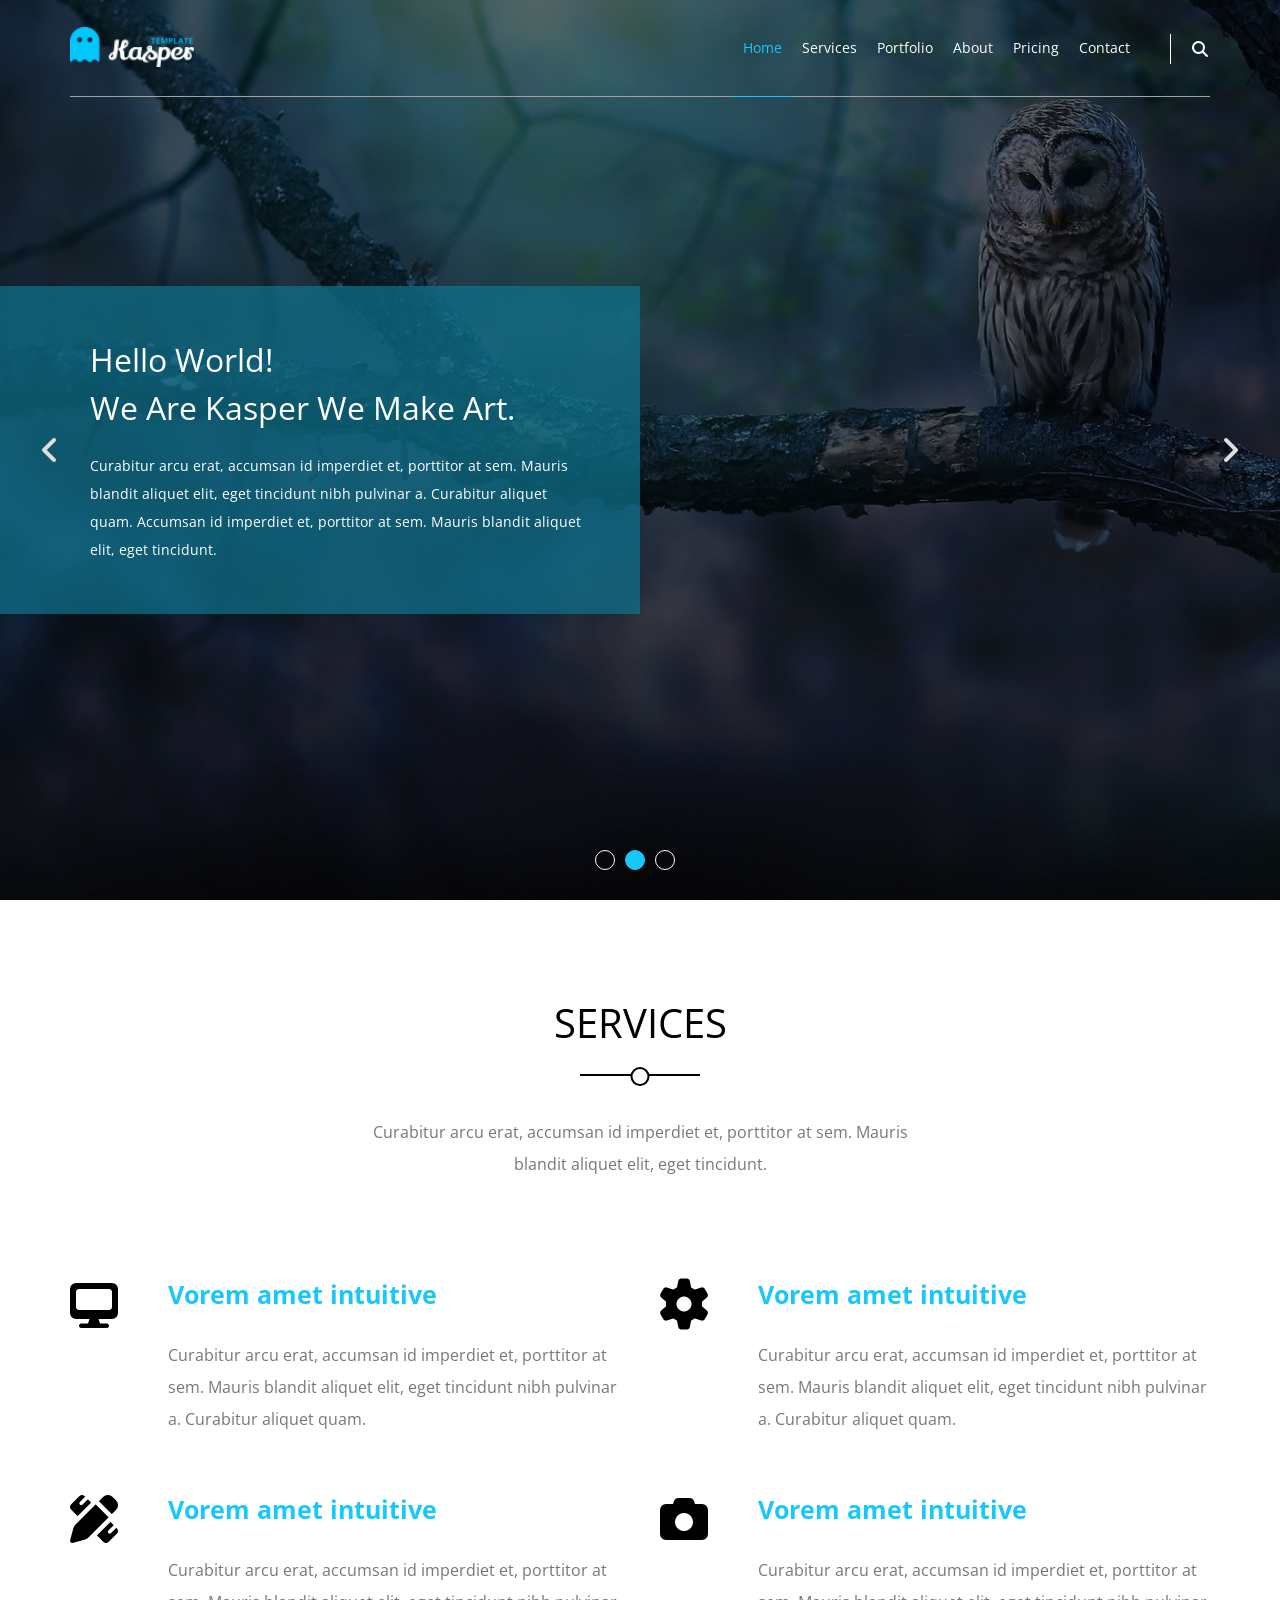
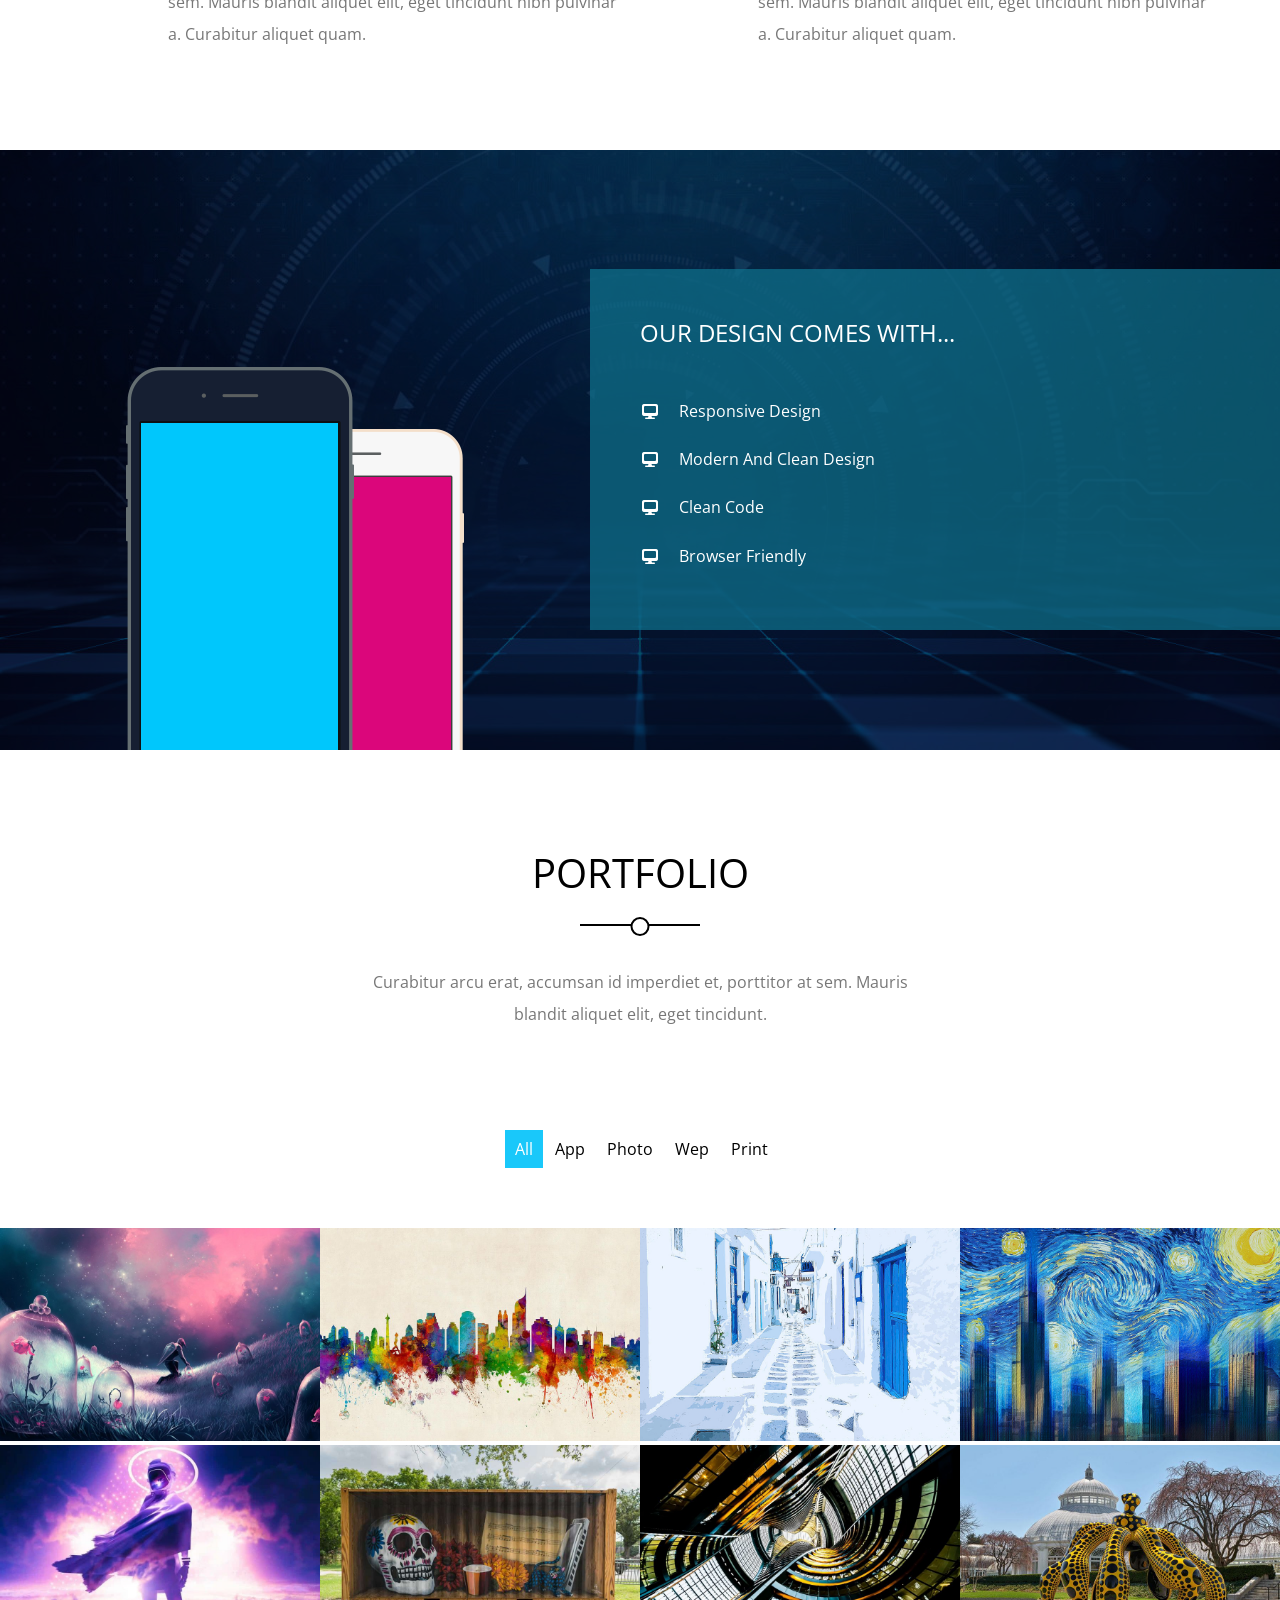
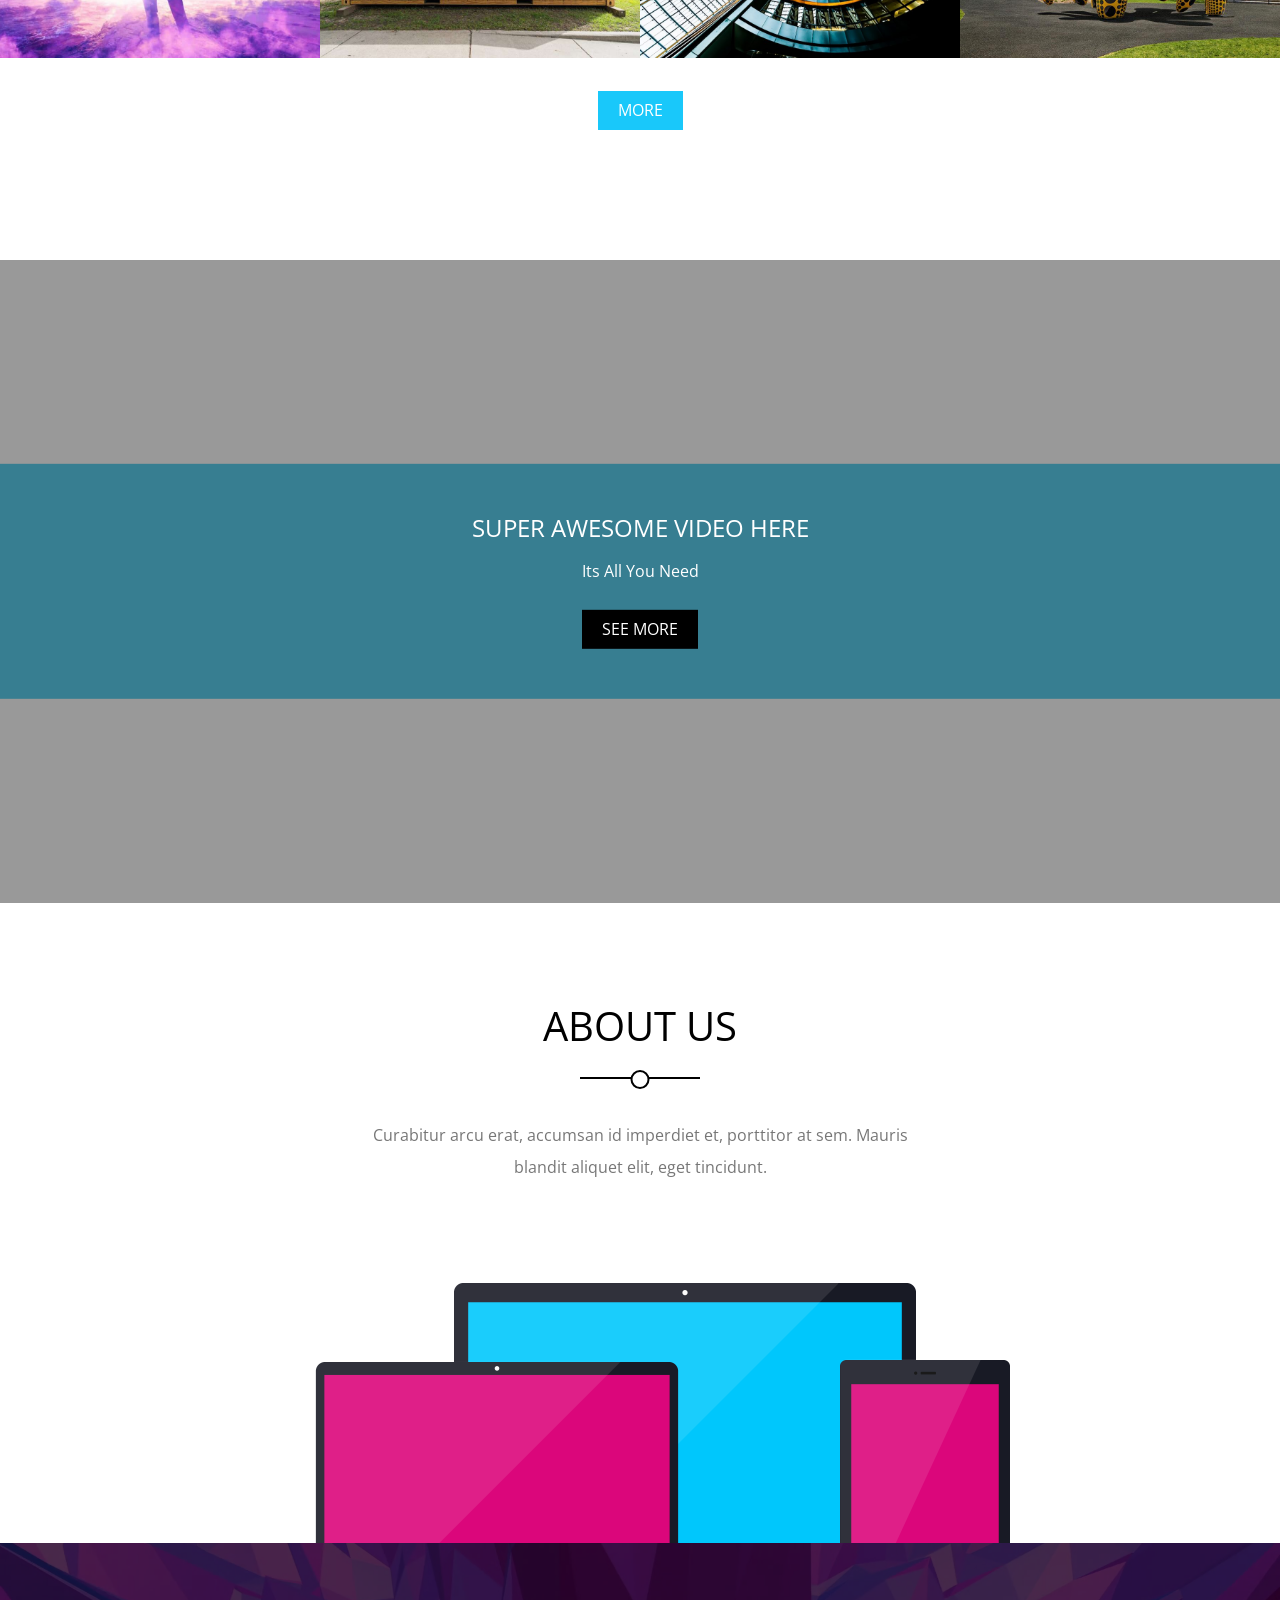
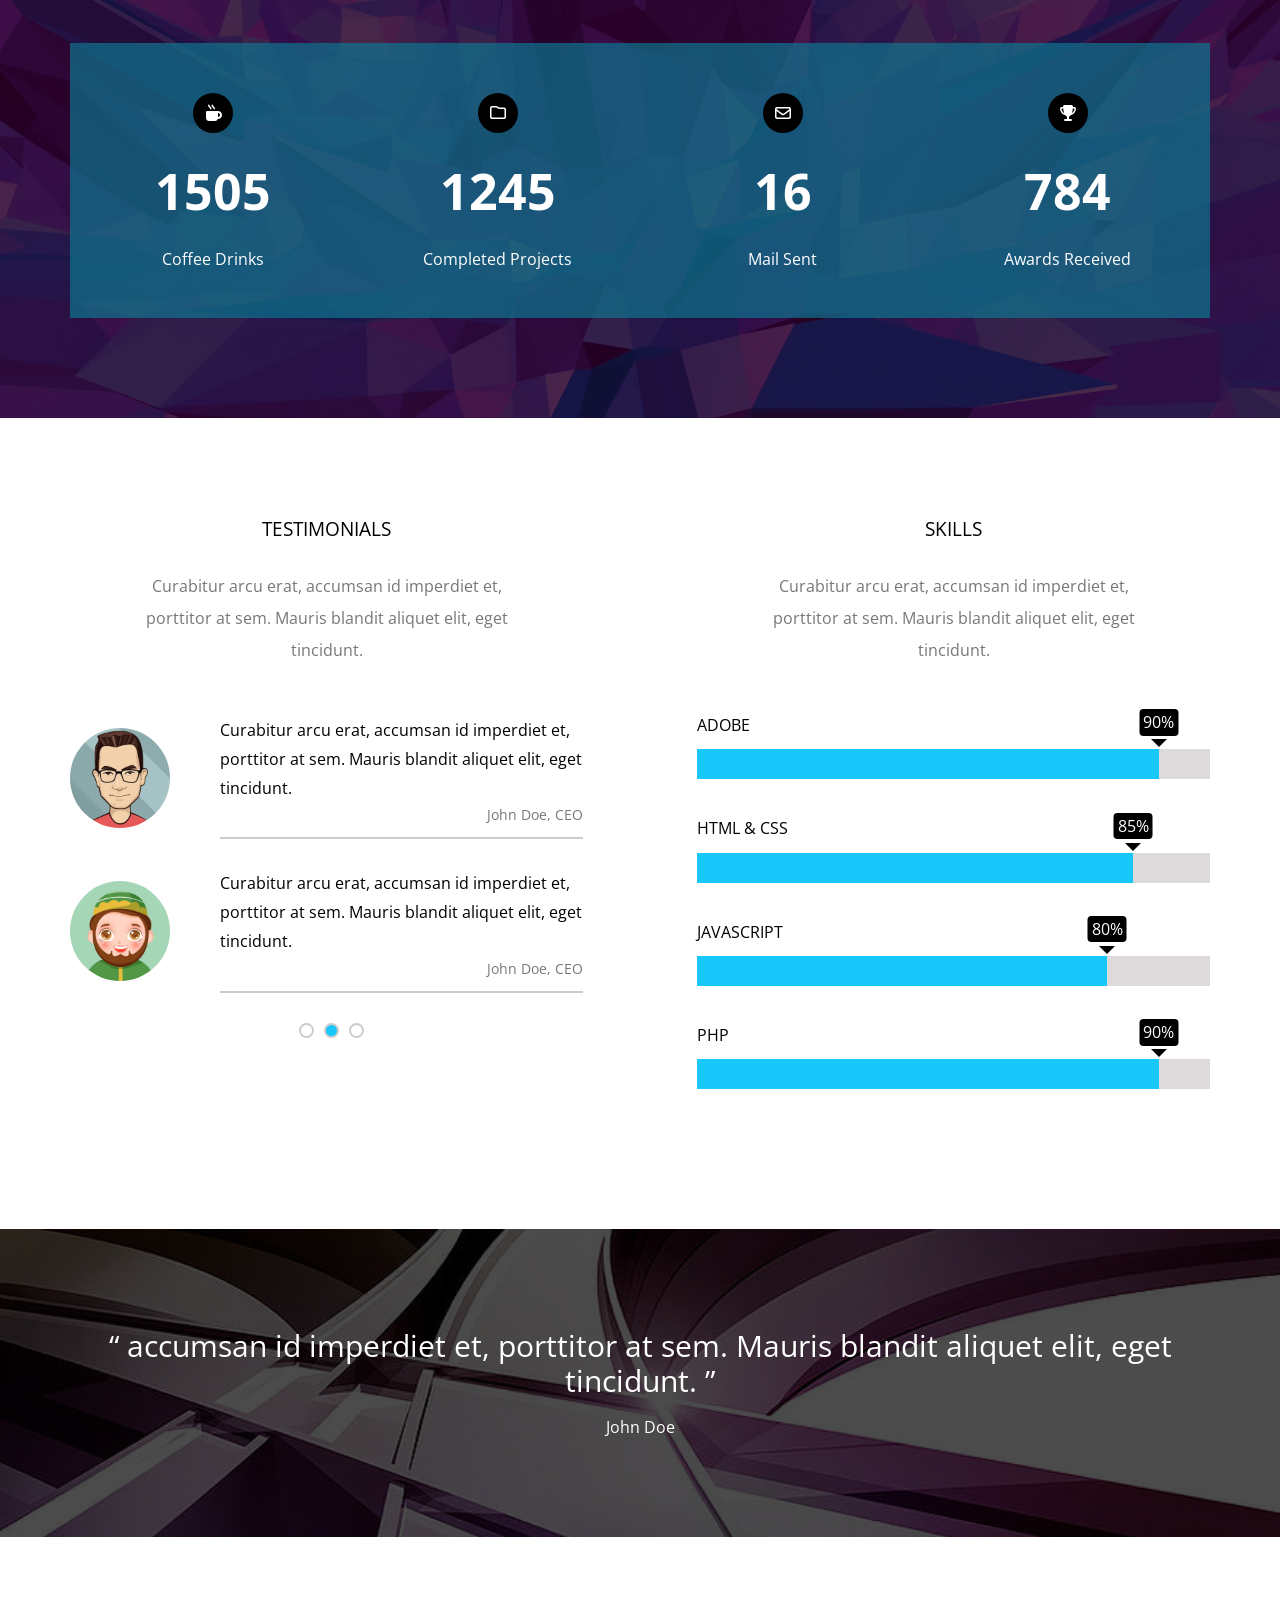
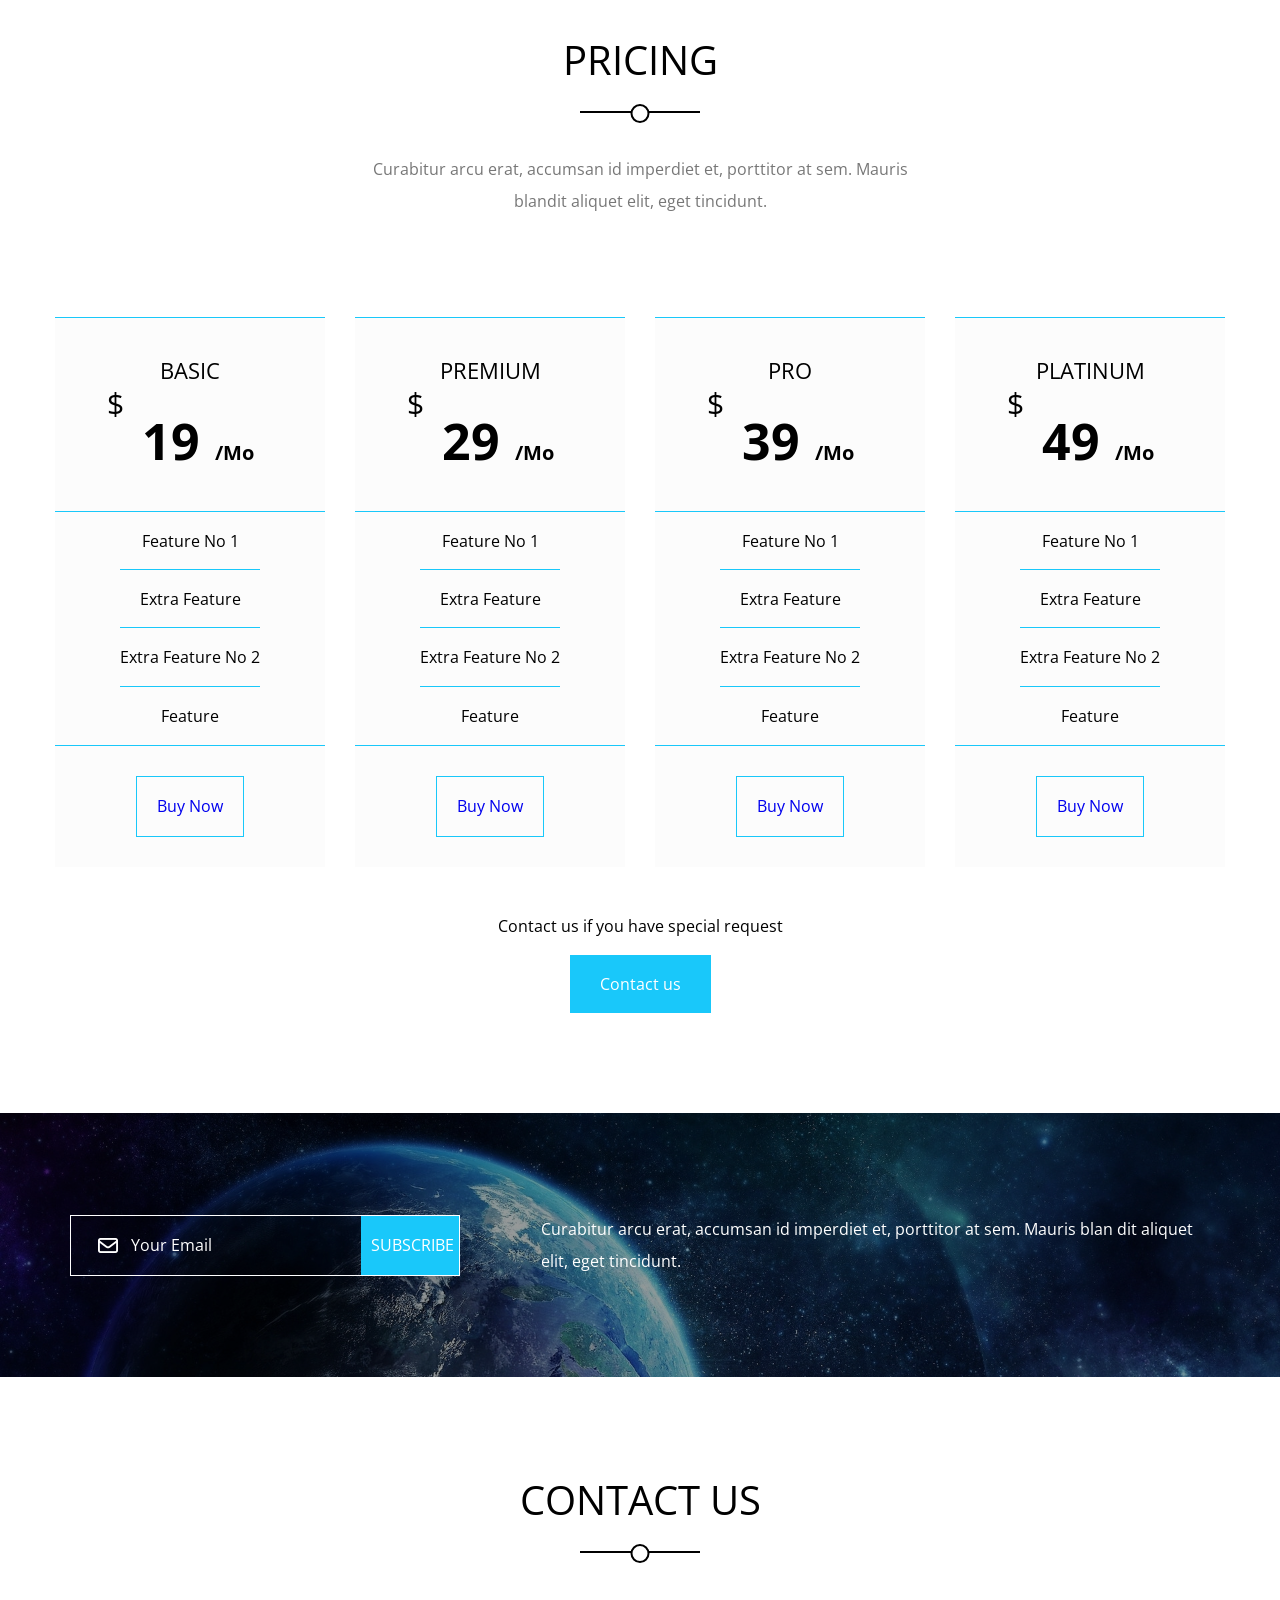
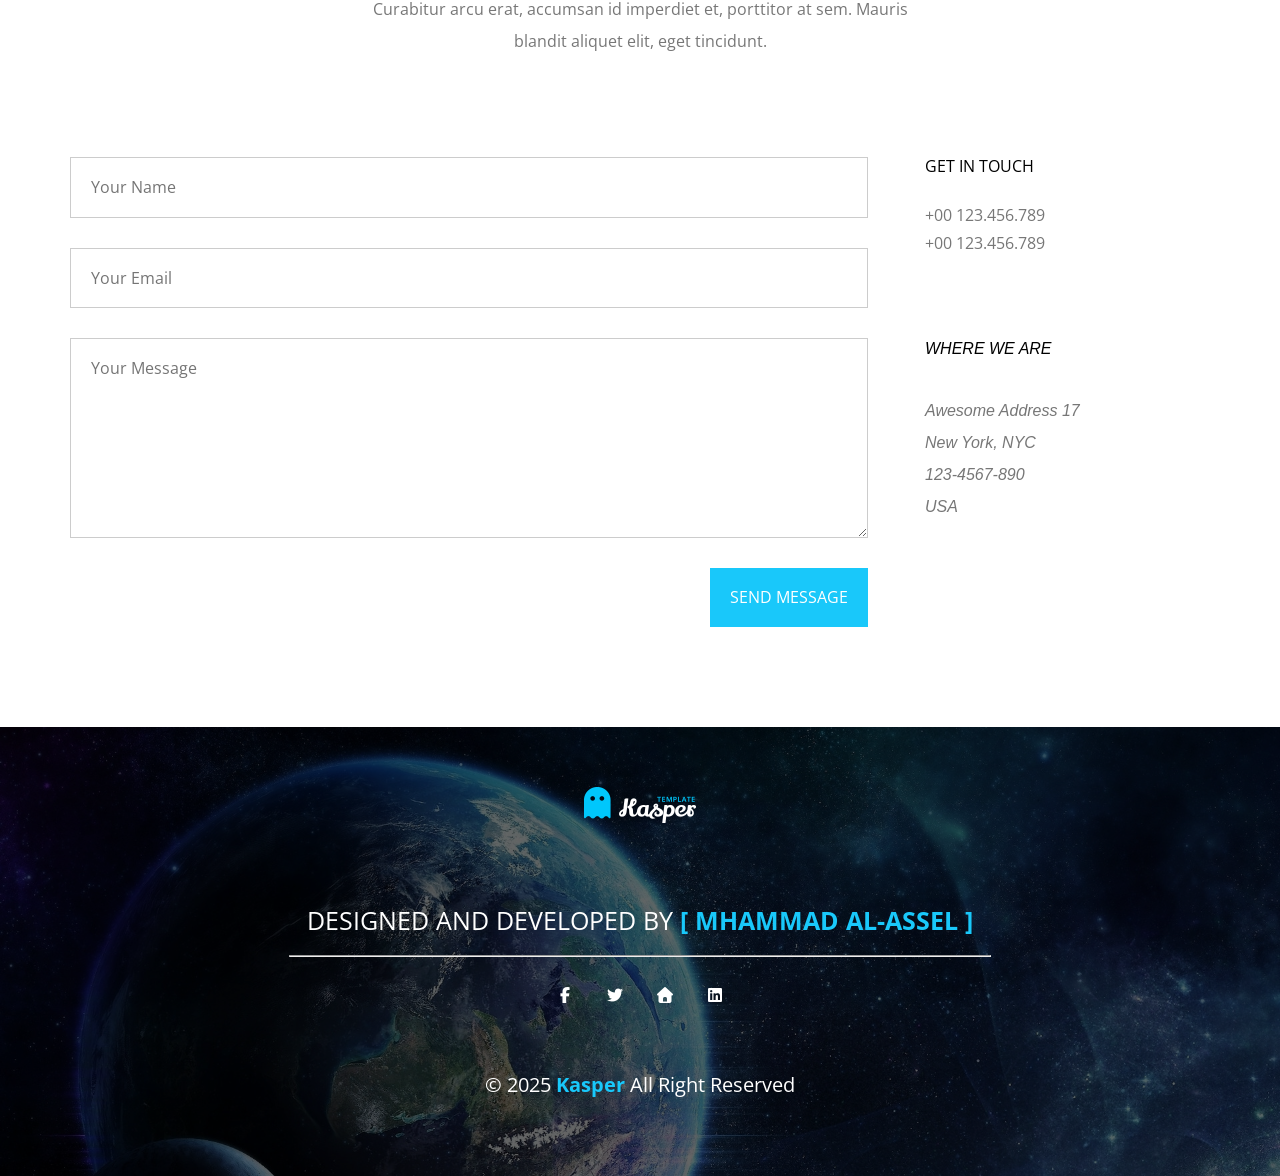
==== commit 72461fca: "add contant and fnish" ====
--- a/kasper.html
+++ b/kasper.html
@@ -33,7 +33,7 @@
             <li><a href="#portfolio">Portfolio</a></li>
             <li><a href="#About">About</a></li>
             <li><a href="#Pricing">Pricing</a></li>
-            <li><a href="#">Contact</a></li>
+            <li><a href="#contact-us">Contact</a></li>
           </ul>
           <div class="form">
             <i class="fas fa-search"></i>
@@ -447,5 +447,78 @@
       </div>
     </div>
     <!-- end sup -->
+    <!-- start Contact Us -->
+    <div class="contact-us container" id="contact-us">
+      <div class="main-heading">
+        <h2>Contact Us</h2>
+        <p>
+          Curabitur arcu erat, accumsan id imperdiet et, porttitor at sem.
+          Mauris blandit aliquet elit, eget tincidunt.
+        </p>
+      </div>
+      <div class="cont">
+        <form action="">
+          <input
+            class="main-input"
+            type="text"
+            name="user-name"
+            placeholder="your name"
+          />
+          <input
+            type="email"
+            class="main-input"
+            name="email"
+            placeholder="your email"
+          />
+          <textarea
+            class="main-input"
+            name="massege"
+            placeholder="your message"
+          ></textarea>
+          <input
+            type="submit"
+            class="send"
+            name="submit"
+            value="send message"
+          />
+        </form>
+        <div class="some">
+          <div class="Get">
+            <p class="active">Get In Touch</p>
+            <p>+00 123.456.789</p>
+            <p>+00 123.456.789</p>
+          </div>
+          <div class="we">
+            <p class="active">Where We Are</p>
+            <p>Awesome Address 17</p>
+            <p>New York, NYC</p>
+            <p>123-4567-890</p>
+            <p>USA</p>
+          </div>
+        </div>
+      </div>
+    </div>
+    <!-- end Contact Us -->
+
+    <!-- start fotter -->
+    <footer>
+      <div class="container">
+        <img src="image/logo.png" alt="" />
+        <p>Designed and developed by <span>[ Mhammad AL-assel ]</span></p>
+        <hr />
+        <div class="icons">
+          <i class="fab fa-facebook-f"></i>
+          <i class="fab fa-twitter"></i>
+          <i class="fas fa-home"></i>
+          <i class="fab fa-linkedin"></i>
+        </div>
+        <p class="active">
+          © 2025
+          <span>Kasper</span>
+          All Right Reserved
+        </p>
+      </div>
+    </footer>
+    <!-- end fotter -->
   </body>
 </html>
--- a/css/kasper.css
+++ b/css/kasper.css
@@ -900,12 +900,136 @@
   margin-left: 50px;
 }
 @media (max-width: 992px) {
-  .sup .container{
+  .sup .container {
     flex-direction: column;
-    
   }
   .sup p {
-    margin:30px 0 0 0 ;
+    margin: 30px 0 0 0;
   }
 }
 /* end sup  */
+/* start contant  */
+.contact-us {
+  padding-bottom: var(--main-padding);
+  padding-top: var(--main-padding);
+}
+.contact-us .cont {
+  display: flex;
+  flex-wrap: wrap;
+  justify-content: space-between;
+}
+@media (max-width: 767px) {
+  .contact-us .cont {
+    flex-direction: column-reverse;
+  }
+  .contact-us .some {
+    text-align: center;
+    margin-bottom: 40px;
+  }
+  
+}
+.contact-us .cont form {
+  display: flex;
+  flex-direction: column;
+  flex-basis: 70%;
+}
+.contact-us .cont form .main-input {
+  margin-bottom: 30px;
+  padding: 20px;
+  width: 100%;
+  border: 1px solid #ccc;
+  display: block;
+  text-transform: capitalize;
+}
+.contact-us .cont form textarea.main-input {
+  height: 200px;
+}
+.contact-us .cont form .send {
+  padding: 20px;
+  text-transform: uppercase;
+  width: fit-content;
+  color: white;
+  background-color: var(--mian-color);
+  border: none;
+  margin-left: 100%;
+  transform: translateX(-100%);
+  cursor: pointer;
+}
+.contact-us .cont .some {
+  flex-basis: 25%;
+}
+.contact-us .cont .some .Get p {
+  margin-bottom: 10px;
+  color: #777;
+}
+.contact-us .cont .some .Get p.active {
+  text-transform: uppercase;
+  margin-bottom: 30px;
+  color: black;
+}
+.contact-us .cont .some .we {
+  margin-top: 80px;
+}
+.contact-us .cont .some .we p {
+  color: #777;
+  font-style: italic;
+  line-height: 2;
+}
+.contact-us .cont .some .we p.active {
+  text-transform: uppercase;
+  margin-bottom: 30px;
+  color: black;
+}
+
+/* end contant  */
+/* start foteer  */
+footer{
+  padding: 60px 0;
+  background-image: url(../image/subscribe.jpg);
+  background-size: cover;
+  position: relative;
+  text-align: center;
+  color: white;
+}
+footer::before {
+  content: "";
+  width: 100%;
+  height: 100%;
+  position: absolute;
+  top: 0;
+  left: 0;
+  background-color: rgb(0 0 0 /60%);
+}
+footer .container{
+  position: relative;
+  
+}
+footer img{
+  margin-bottom: 60px;
+}
+footer p{
+  padding: 20px;
+  text-transform: uppercase;
+  font-size: 25px;
+}
+footer hr{
+  margin-bottom: 30px;
+  width: 700px;
+  margin-left:50%;
+  transform: translateX(-50%);
+}
+footer .icons{
+  display: flex;
+  gap: 30px;
+  justify-content: center;
+  margin-bottom: 50px;
+}
+footer .active{
+  font-size: 20px;
+  text-transform: capitalize;
+}
+footer  span{
+  color: var(--mian-color);
+  font-weight: bold;
+}
+/* end foteer  */
--- a/css/kasper.css
+++ b/css/kasper.css
@@ -900,12 +900,136 @@
   margin-left: 50px;
 }
 @media (max-width: 992px) {
-  .sup .container{
+  .sup .container {
     flex-direction: column;
-    
   }
   .sup p {
-    margin:30px 0 0 0 ;
+    margin: 30px 0 0 0;
   }
 }
 /* end sup  */
+/* start contant  */
+.contact-us {
+  padding-bottom: var(--main-padding);
+  padding-top: var(--main-padding);
+}
+.contact-us .cont {
+  display: flex;
+  flex-wrap: wrap;
+  justify-content: space-between;
+}
+@media (max-width: 767px) {
+  .contact-us .cont {
+    flex-direction: column-reverse;
+  }
+  .contact-us .some {
+    text-align: center;
+    margin-bottom: 40px;
+  }
+  
+}
+.contact-us .cont form {
+  display: flex;
+  flex-direction: column;
+  flex-basis: 70%;
+}
+.contact-us .cont form .main-input {
+  margin-bottom: 30px;
+  padding: 20px;
+  width: 100%;
+  border: 1px solid #ccc;
+  display: block;
+  text-transform: capitalize;
+}
+.contact-us .cont form textarea.main-input {
+  height: 200px;
+}
+.contact-us .cont form .send {
+  padding: 20px;
+  text-transform: uppercase;
+  width: fit-content;
+  color: white;
+  background-color: var(--mian-color);
+  border: none;
+  margin-left: 100%;
+  transform: translateX(-100%);
+  cursor: pointer;
+}
+.contact-us .cont .some {
+  flex-basis: 25%;
+}
+.contact-us .cont .some .Get p {
+  margin-bottom: 10px;
+  color: #777;
+}
+.contact-us .cont .some .Get p.active {
+  text-transform: uppercase;
+  margin-bottom: 30px;
+  color: black;
+}
+.contact-us .cont .some .we {
+  margin-top: 80px;
+}
+.contact-us .cont .some .we p {
+  color: #777;
+  font-style: italic;
+  line-height: 2;
+}
+.contact-us .cont .some .we p.active {
+  text-transform: uppercase;
+  margin-bottom: 30px;
+  color: black;
+}
+
+/* end contant  */
+/* start foteer  */
+footer{
+  padding: 60px 0;
+  background-image: url(../image/subscribe.jpg);
+  background-size: cover;
+  position: relative;
+  text-align: center;
+  color: white;
+}
+footer::before {
+  content: "";
+  width: 100%;
+  height: 100%;
+  position: absolute;
+  top: 0;
+  left: 0;
+  background-color: rgb(0 0 0 /60%);
+}
+footer .container{
+  position: relative;
+  
+}
+footer img{
+  margin-bottom: 60px;
+}
+footer p{
+  padding: 20px;
+  text-transform: uppercase;
+  font-size: 25px;
+}
+footer hr{
+  margin-bottom: 30px;
+  width: 700px;
+  margin-left:50%;
+  transform: translateX(-50%);
+}
+footer .icons{
+  display: flex;
+  gap: 30px;
+  justify-content: center;
+  margin-bottom: 50px;
+}
+footer .active{
+  font-size: 20px;
+  text-transform: capitalize;
+}
+footer  span{
+  color: var(--mian-color);
+  font-weight: bold;
+}
+/* end foteer  */
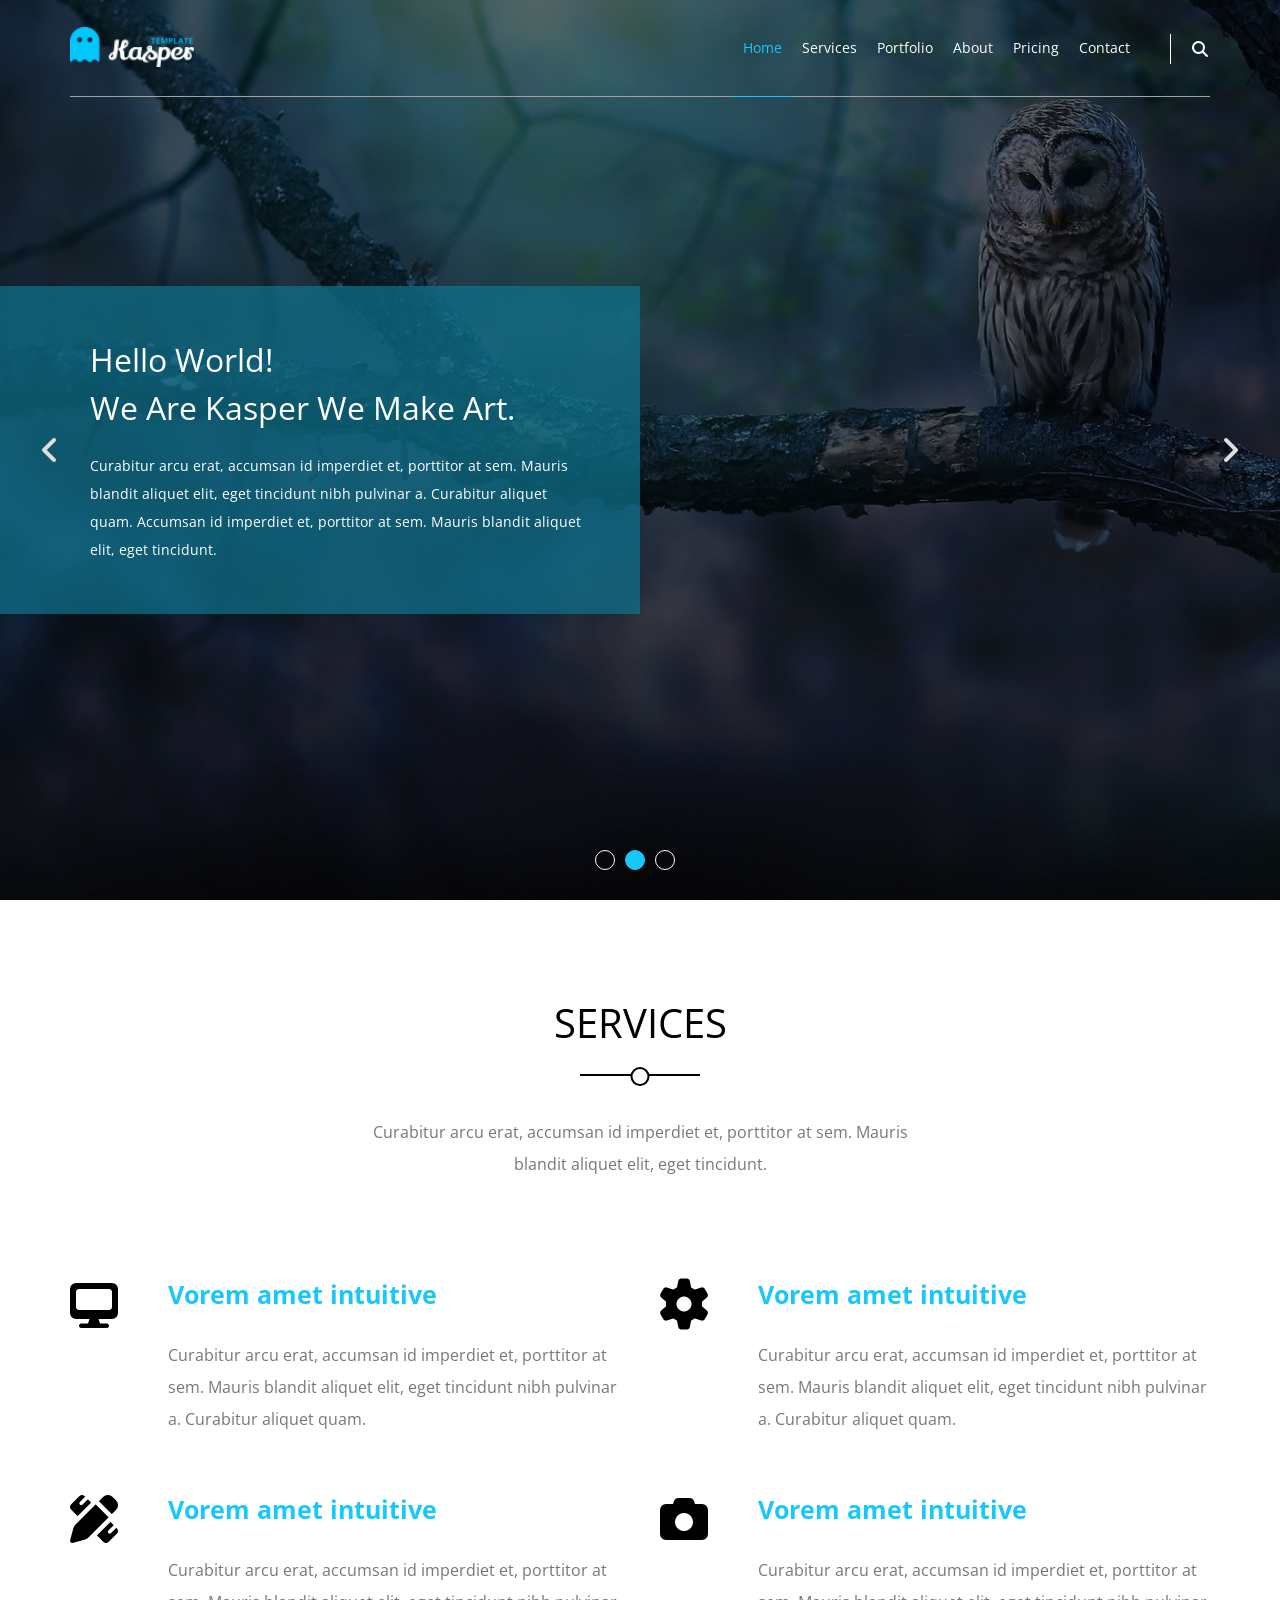
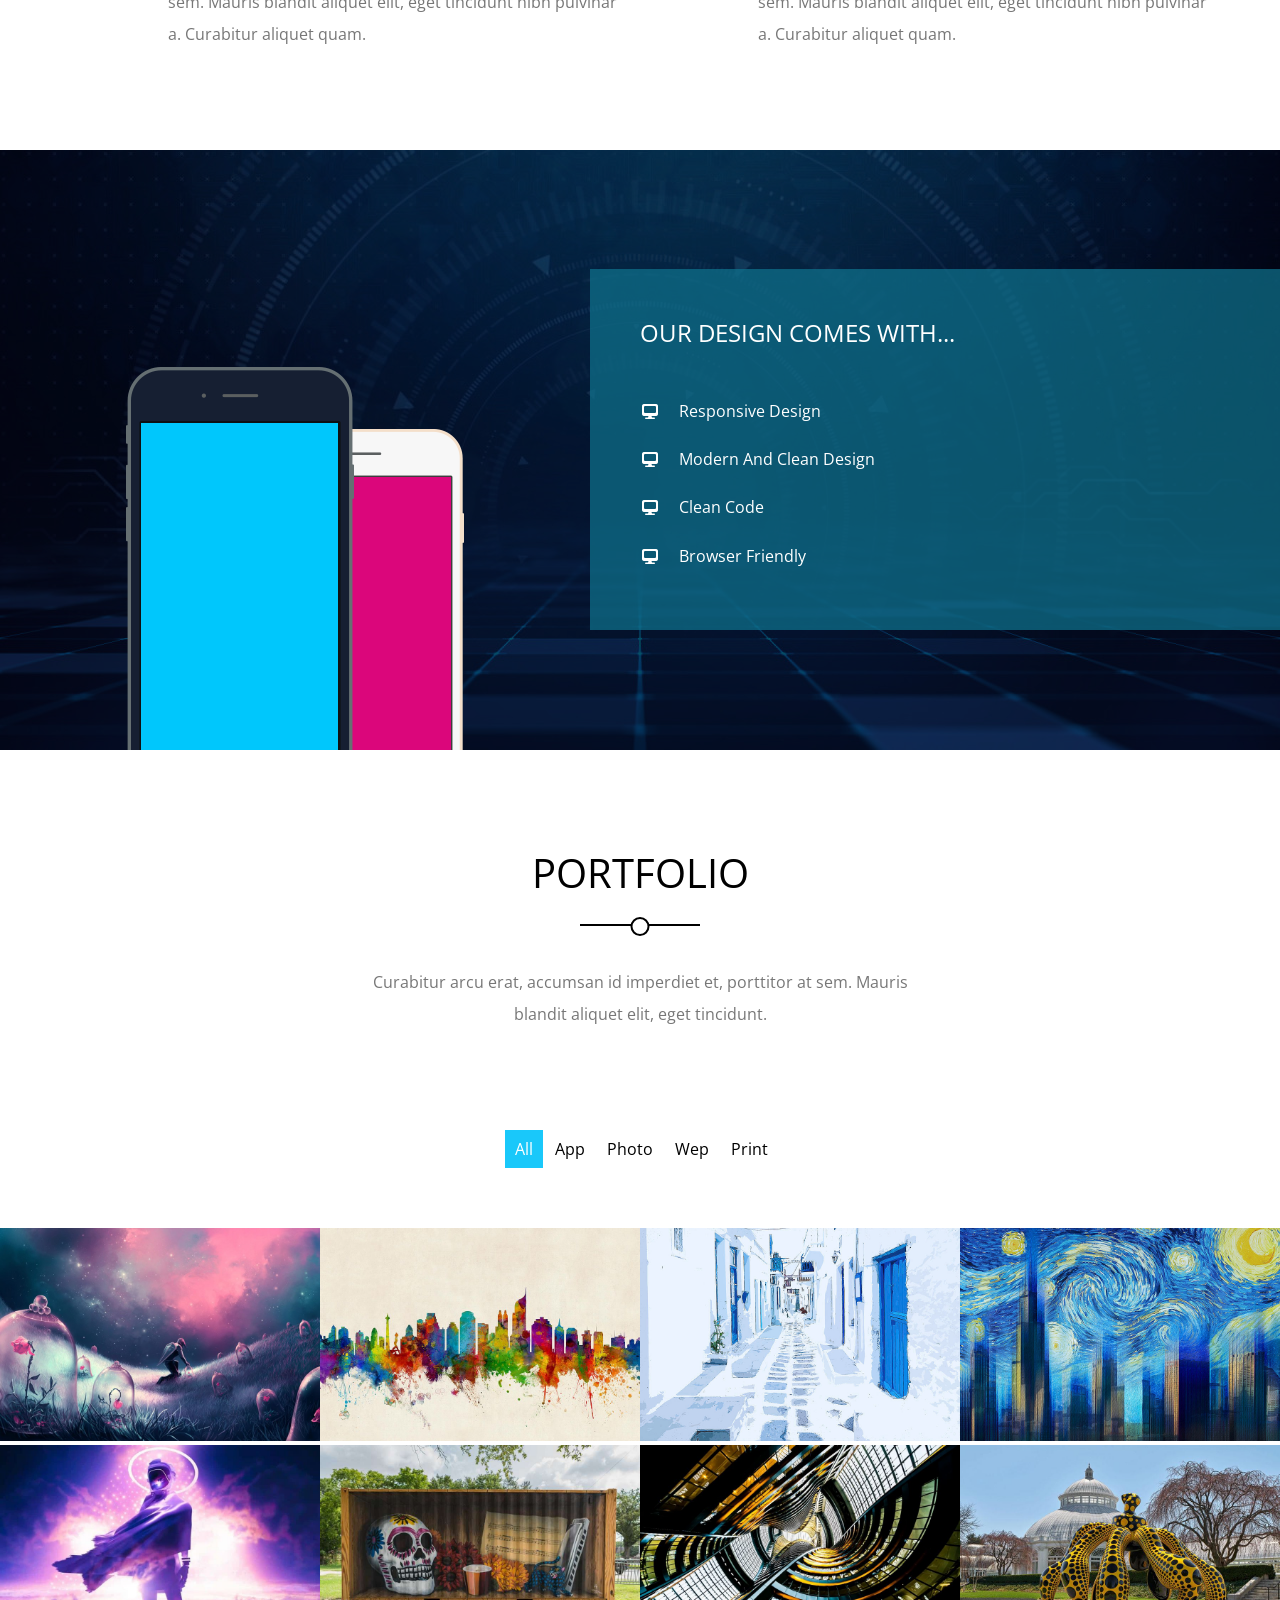
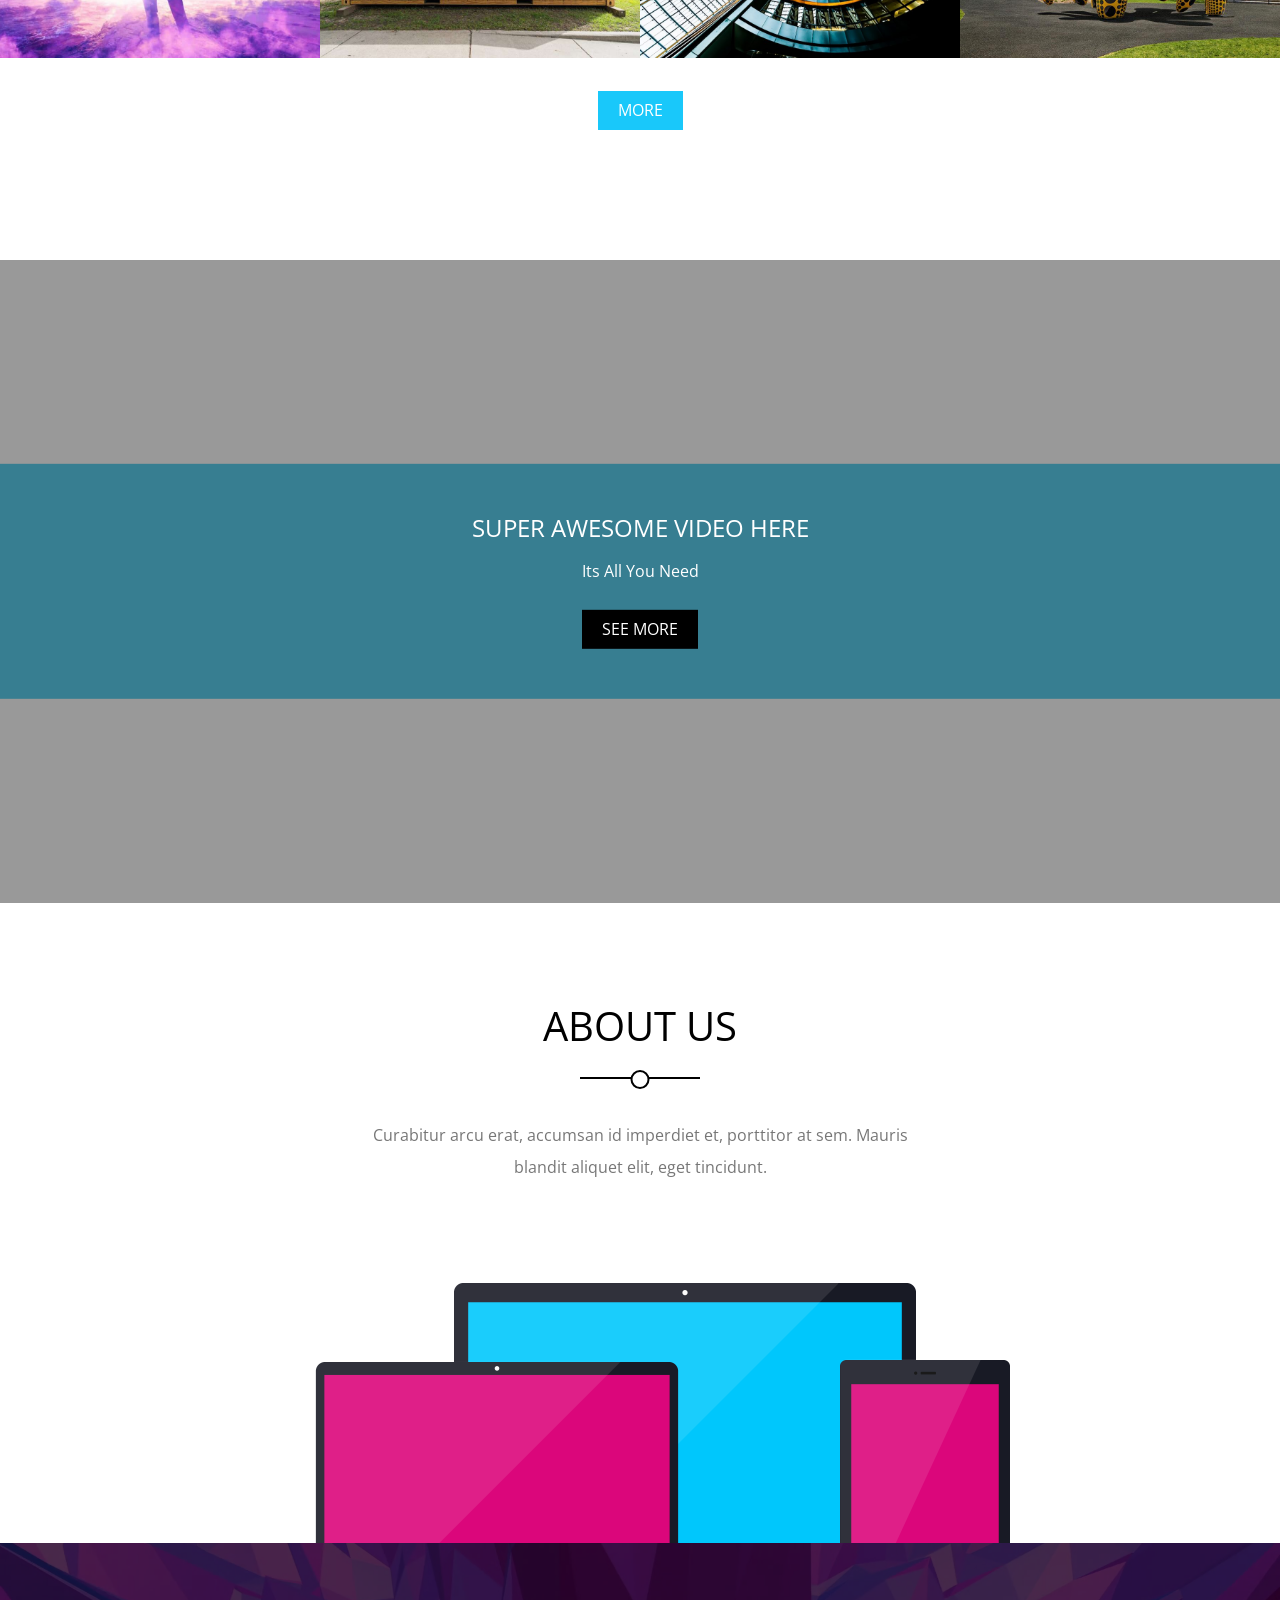
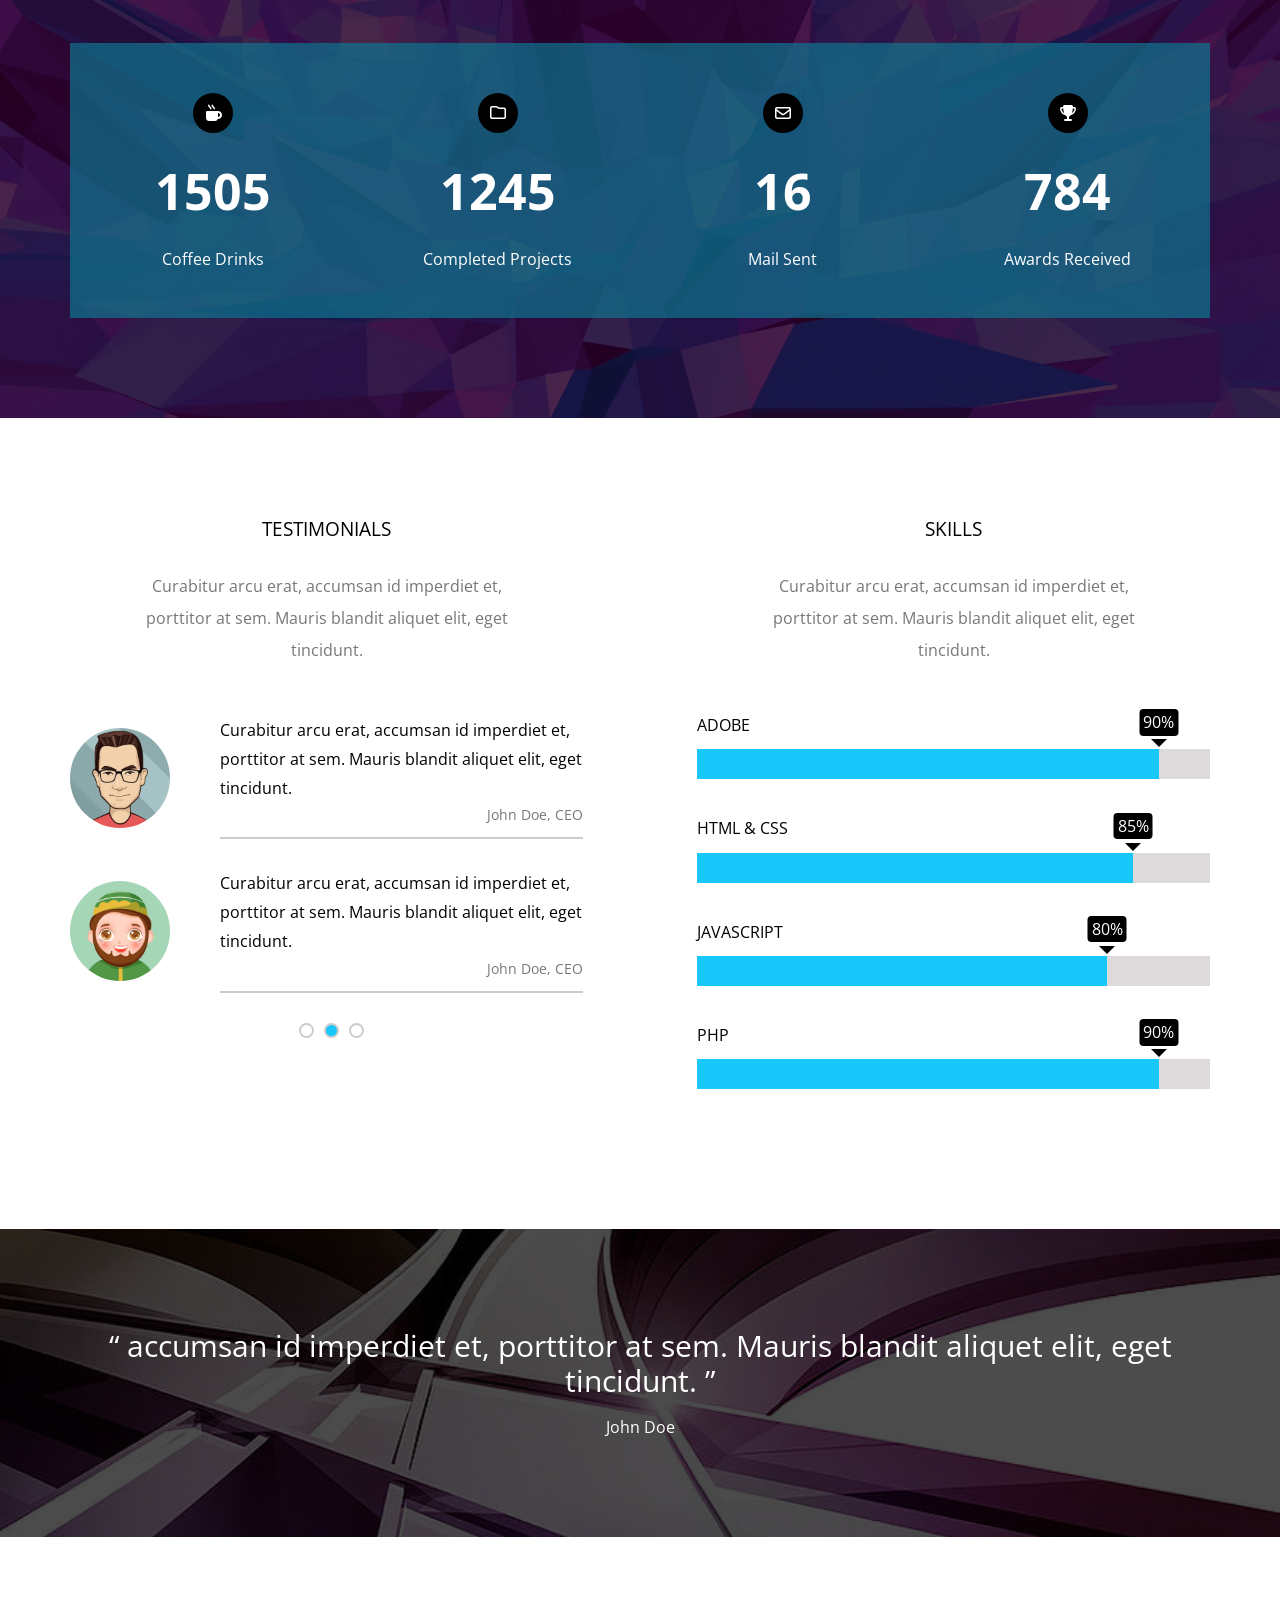
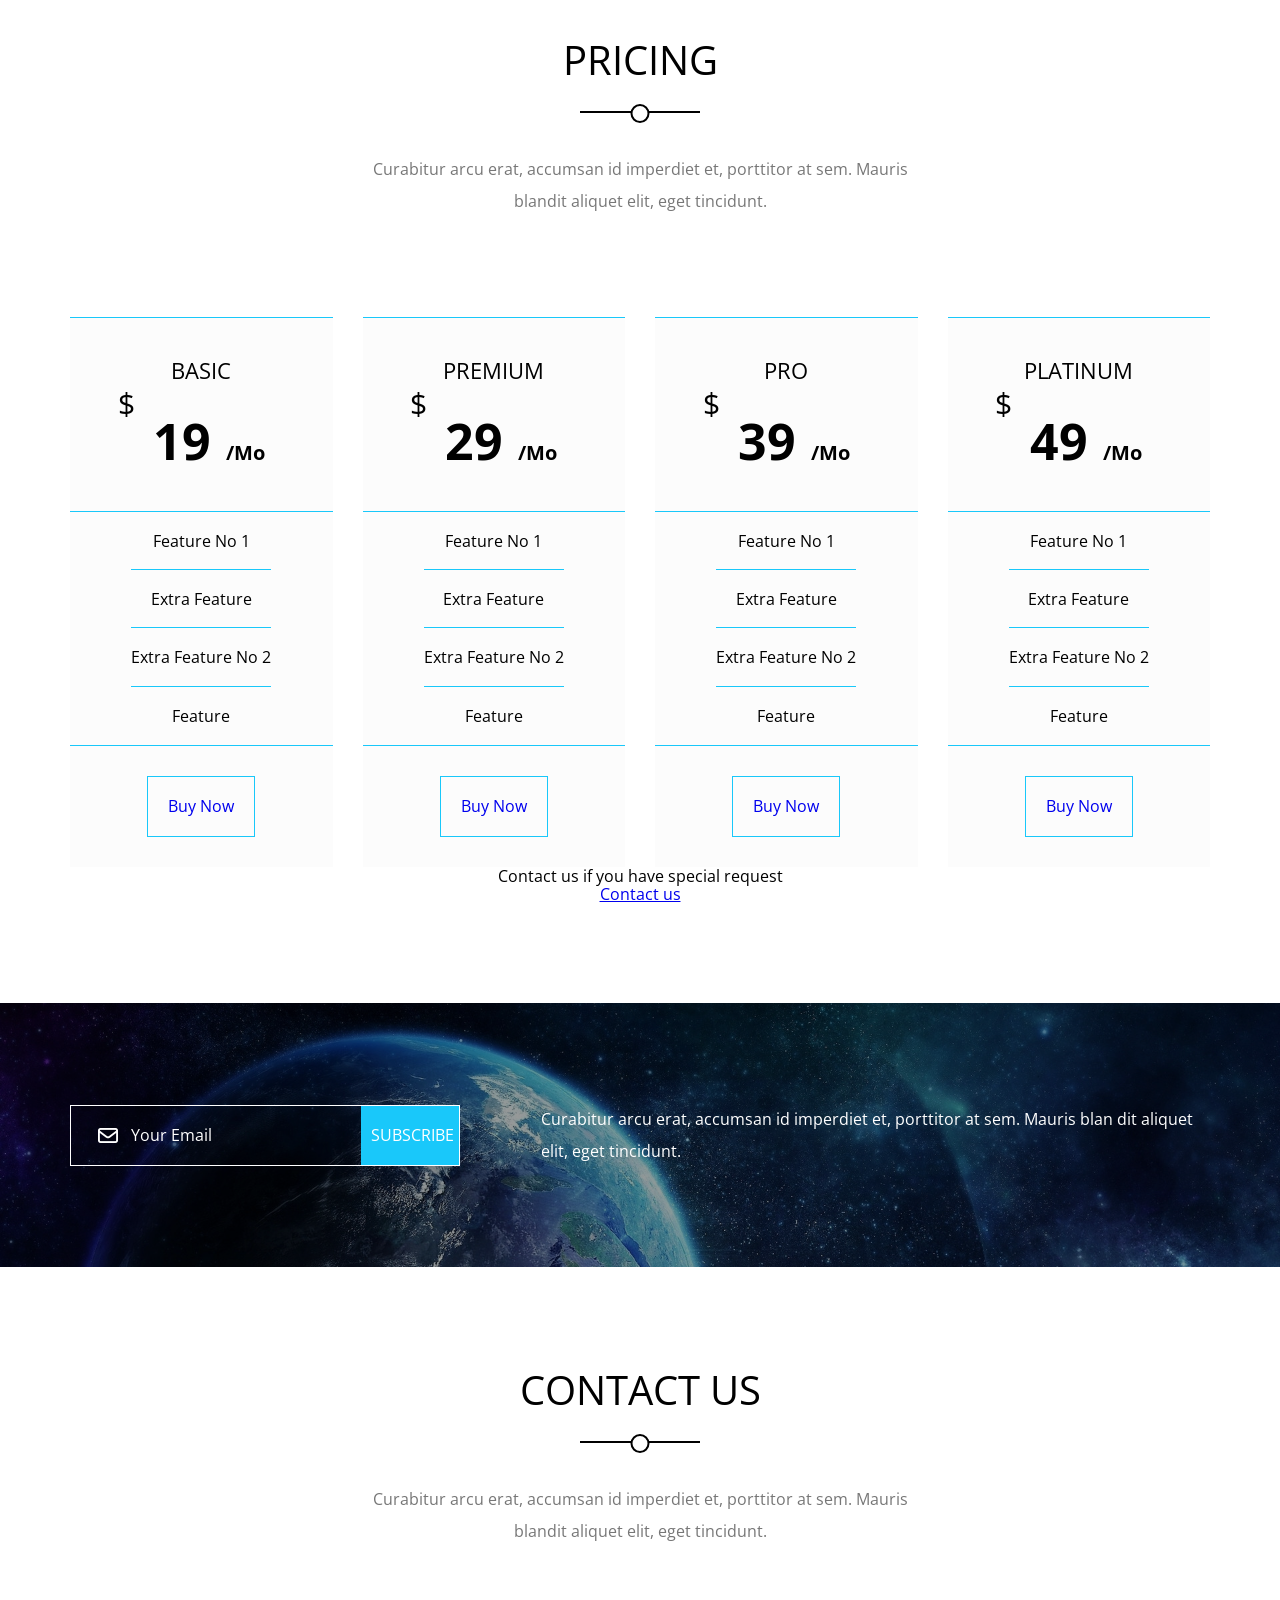
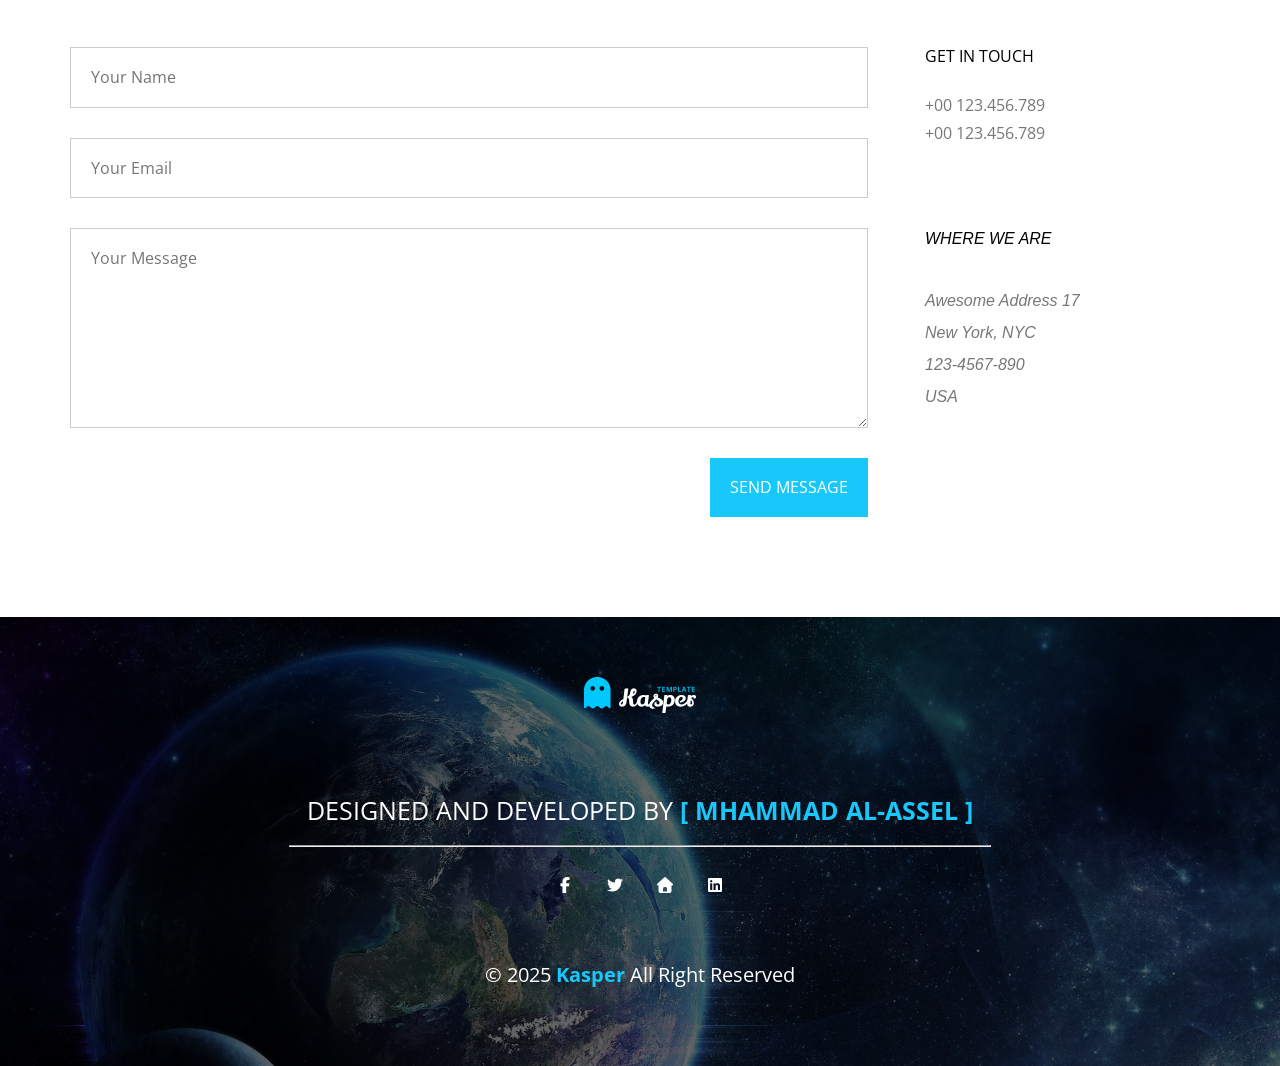
==== commit 1148b4c0: "hhhh" ====
--- a/kasper.html
+++ b/kasper.html
@@ -366,70 +366,72 @@
     <!-- end  qoute-->
 
     <!-- start Pricing-->
-    <div class="Pricing-cont container" id="Pricing">
-      <div class="main-heading">
-        <h2>Pricing</h2>
-        <p>
-          Curabitur arcu erat, accumsan id imperdiet et, porttitor at sem.
-          Mauris blandit aliquet elit, eget tincidunt.
-        </p>
-      </div>
-      <div class="salary">
-        <div class="box">
-          <div class="me">
-            <h3>Basic</h3>
-            <span>19</span>
-          </div>
-          <ul class="mine-box">
-            <li>Feature No 1</li>
-            <li>Extra Feature</li>
-            <li>Extra Feature No 2</li>
-            <li>Feature</li>
-          </ul>
-          <a href="#Home" class="Buy">Buy Now</a>
-        </div>
-        <div class="box">
-          <div class="me">
-            <h3>Premium</h3>
-            <span>29</span>
-          </div>
-          <ul class="mine-box">
-            <li>Feature No 1</li>
-            <li>Extra Feature</li>
-            <li>Extra Feature No 2</li>
-            <li>Feature</li>
-          </ul>
-          <a href="#Home" class="Buy">Buy Now</a>
-        </div>
-        <div class="box">
-          <div class="me">
-            <h3>pro</h3>
-            <span>39</span>
-          </div>
-          <ul class="mine-box">
-            <li>Feature No 1</li>
-            <li>Extra Feature</li>
-            <li>Extra Feature No 2</li>
-            <li>Feature</li>
-          </ul>
-          <a href="#Home" class="Buy">Buy Now</a>
-        </div>
-        <div class="box">
-          <div class="me">
-            <h3>Platinum</h3>
-            <span>49</span>
-          </div>
-          <ul class="mine-box">
-            <li>Feature No 1</li>
-            <li>Extra Feature</li>
-            <li>Extra Feature No 2</li>
-            <li>Feature</li>
-          </ul>
-          <a href="#Home" class="Buy">Buy Now</a>
-        </div>
-      </div>
-      <p>Contact us if you have special request</p>
-      <a href="#Home">Contact us</a>
+    <div class="Pricing-cont" id="Pricing">
+      <div class="container">
+        <div class="main-heading">
+          <h2>Pricing</h2>
+          <p>
+            Curabitur arcu erat, accumsan id imperdiet et, porttitor at sem.
+            Mauris blandit aliquet elit, eget tincidunt.
+          </p>
+        </div>
+        <div class="salary">
+          <div class="box">
+            <div class="me">
+              <h3>Basic</h3>
+              <span>19</span>
+            </div>
+            <ul class="mine-box">
+              <li>Feature No 1</li>
+              <li>Extra Feature</li>
+              <li>Extra Feature No 2</li>
+              <li>Feature</li>
+            </ul>
+            <a href="#Home" class="Buy">Buy Now</a>
+          </div>
+          <div class="box">
+            <div class="me">
+              <h3>Premium</h3>
+              <span>29</span>
+            </div>
+            <ul class="mine-box">
+              <li>Feature No 1</li>
+              <li>Extra Feature</li>
+              <li>Extra Feature No 2</li>
+              <li>Feature</li>
+            </ul>
+            <a href="#Home" class="Buy">Buy Now</a>
+          </div>
+          <div class="box">
+            <div class="me">
+              <h3>pro</h3>
+              <span>39</span>
+            </div>
+            <ul class="mine-box">
+              <li>Feature No 1</li>
+              <li>Extra Feature</li>
+              <li>Extra Feature No 2</li>
+              <li>Feature</li>
+            </ul>
+            <a href="#Home" class="Buy">Buy Now</a>
+          </div>
+          <div class="box">
+            <div class="me">
+              <h3>Platinum</h3>
+              <span>49</span>
+            </div>
+            <ul class="mine-box">
+              <li>Feature No 1</li>
+              <li>Extra Feature</li>
+              <li>Extra Feature No 2</li>
+              <li>Feature</li>
+            </ul>
+            <a href="#Home" class="Buy">Buy Now</a>
+          </div>
+        </div>
+        <p>Contact us if you have special request</p>
+        <a href="#Home">Contact us</a>
+      </div>
     </div>
     <!-- end Pricing-->
     <!-- start sup -->
--- a/css/kasper.css
+++ b/css/kasper.css
@@ -1032,4 +1032,13 @@
   color: var(--mian-color);
   font-weight: bold;
 }
+@media (max-width: 767px) {
+  footer hr{
+    width: 300px;
+  }
+  footer span{
+    line-height: 2;
+  }
+  
+}
 /* end foteer  */
--- a/css/kasper.css
+++ b/css/kasper.css
@@ -1032,4 +1032,13 @@
   color: var(--mian-color);
   font-weight: bold;
 }
+@media (max-width: 767px) {
+  footer hr{
+    width: 300px;
+  }
+  footer span{
+    line-height: 2;
+  }
+  
+}
 /* end foteer  */
